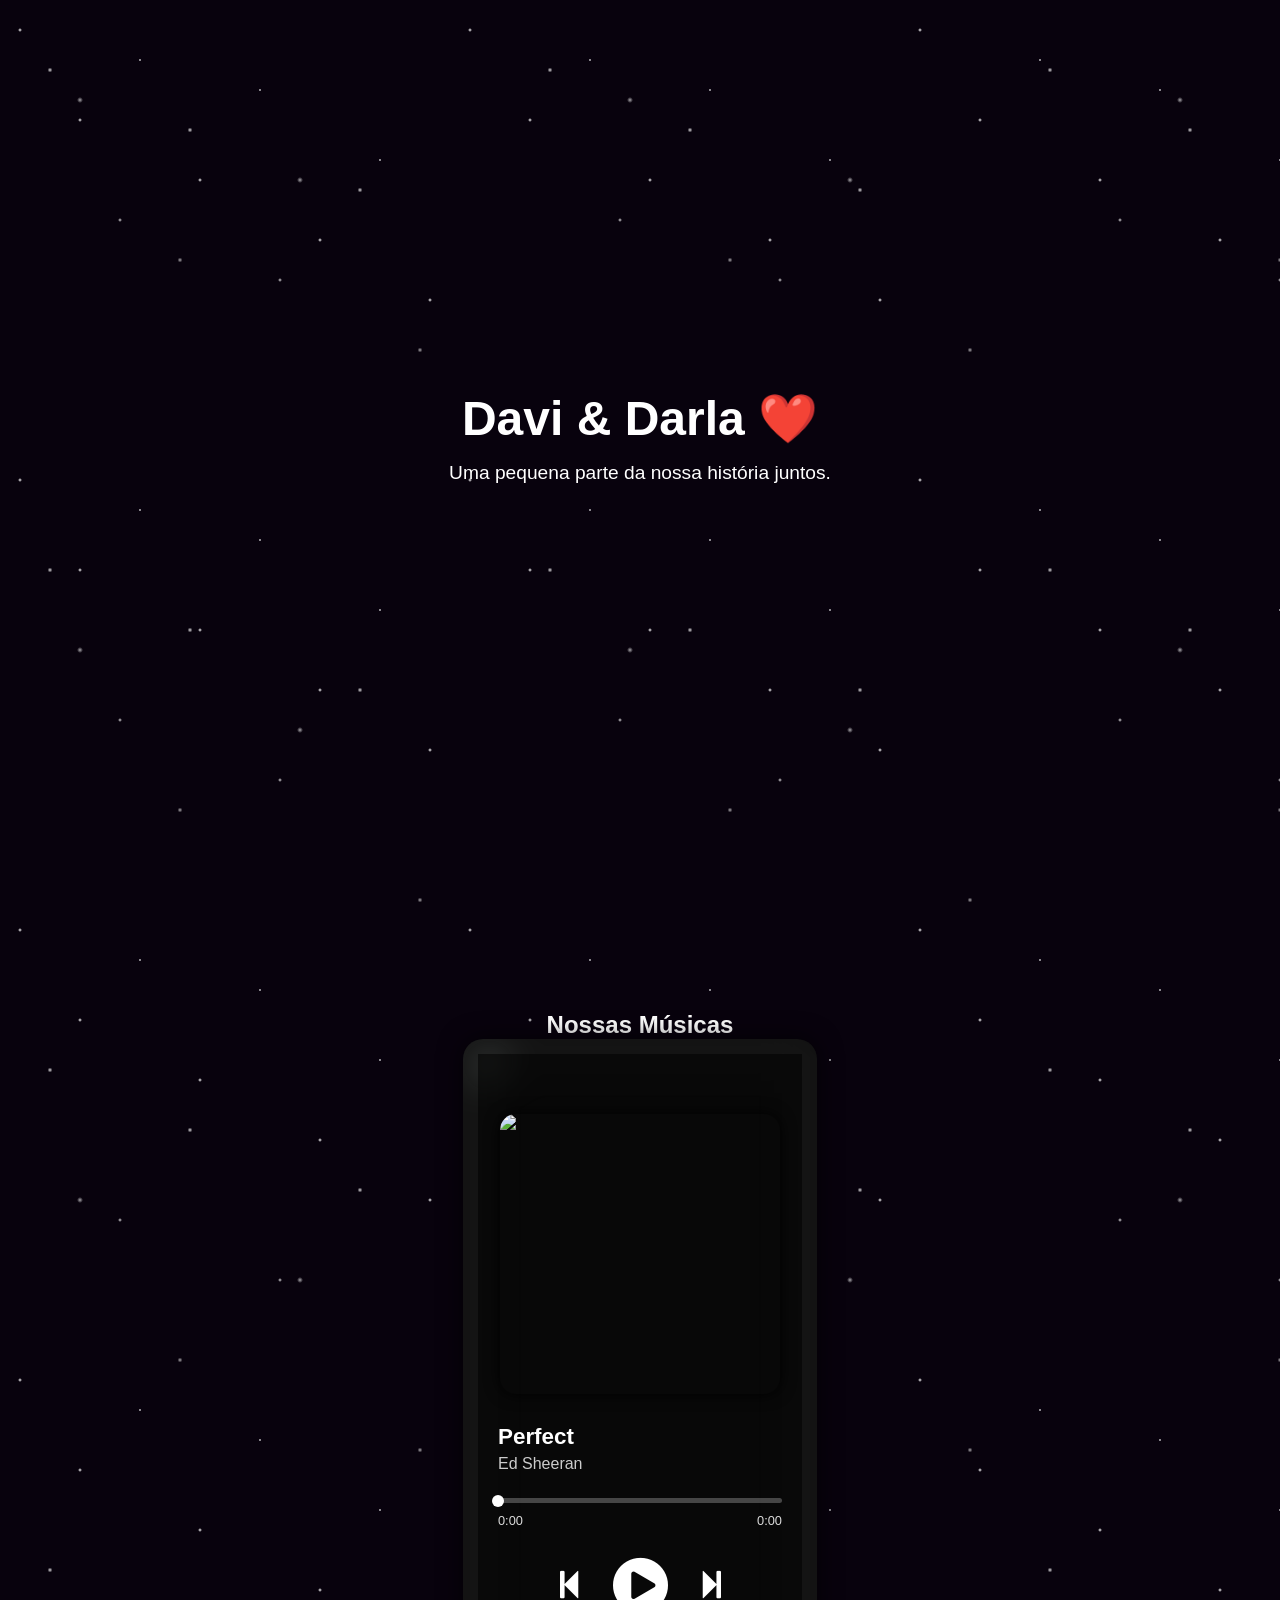
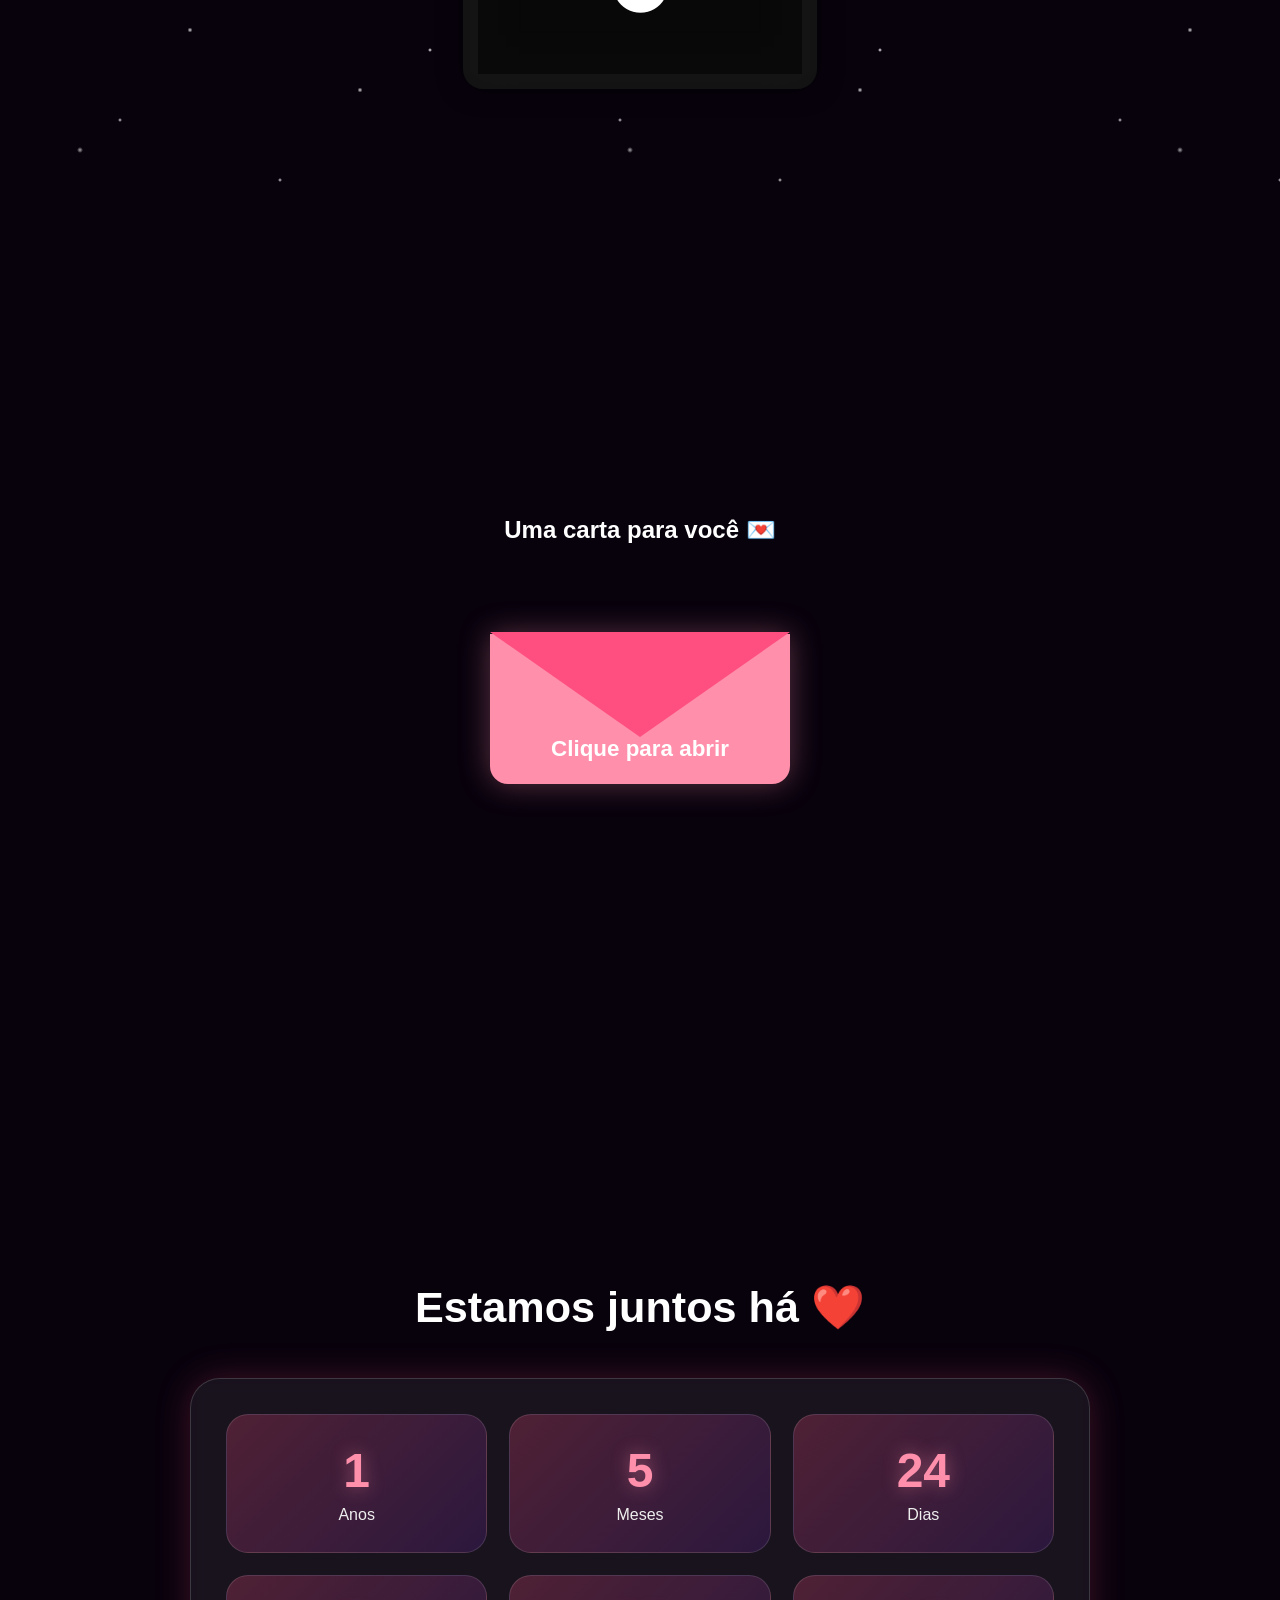
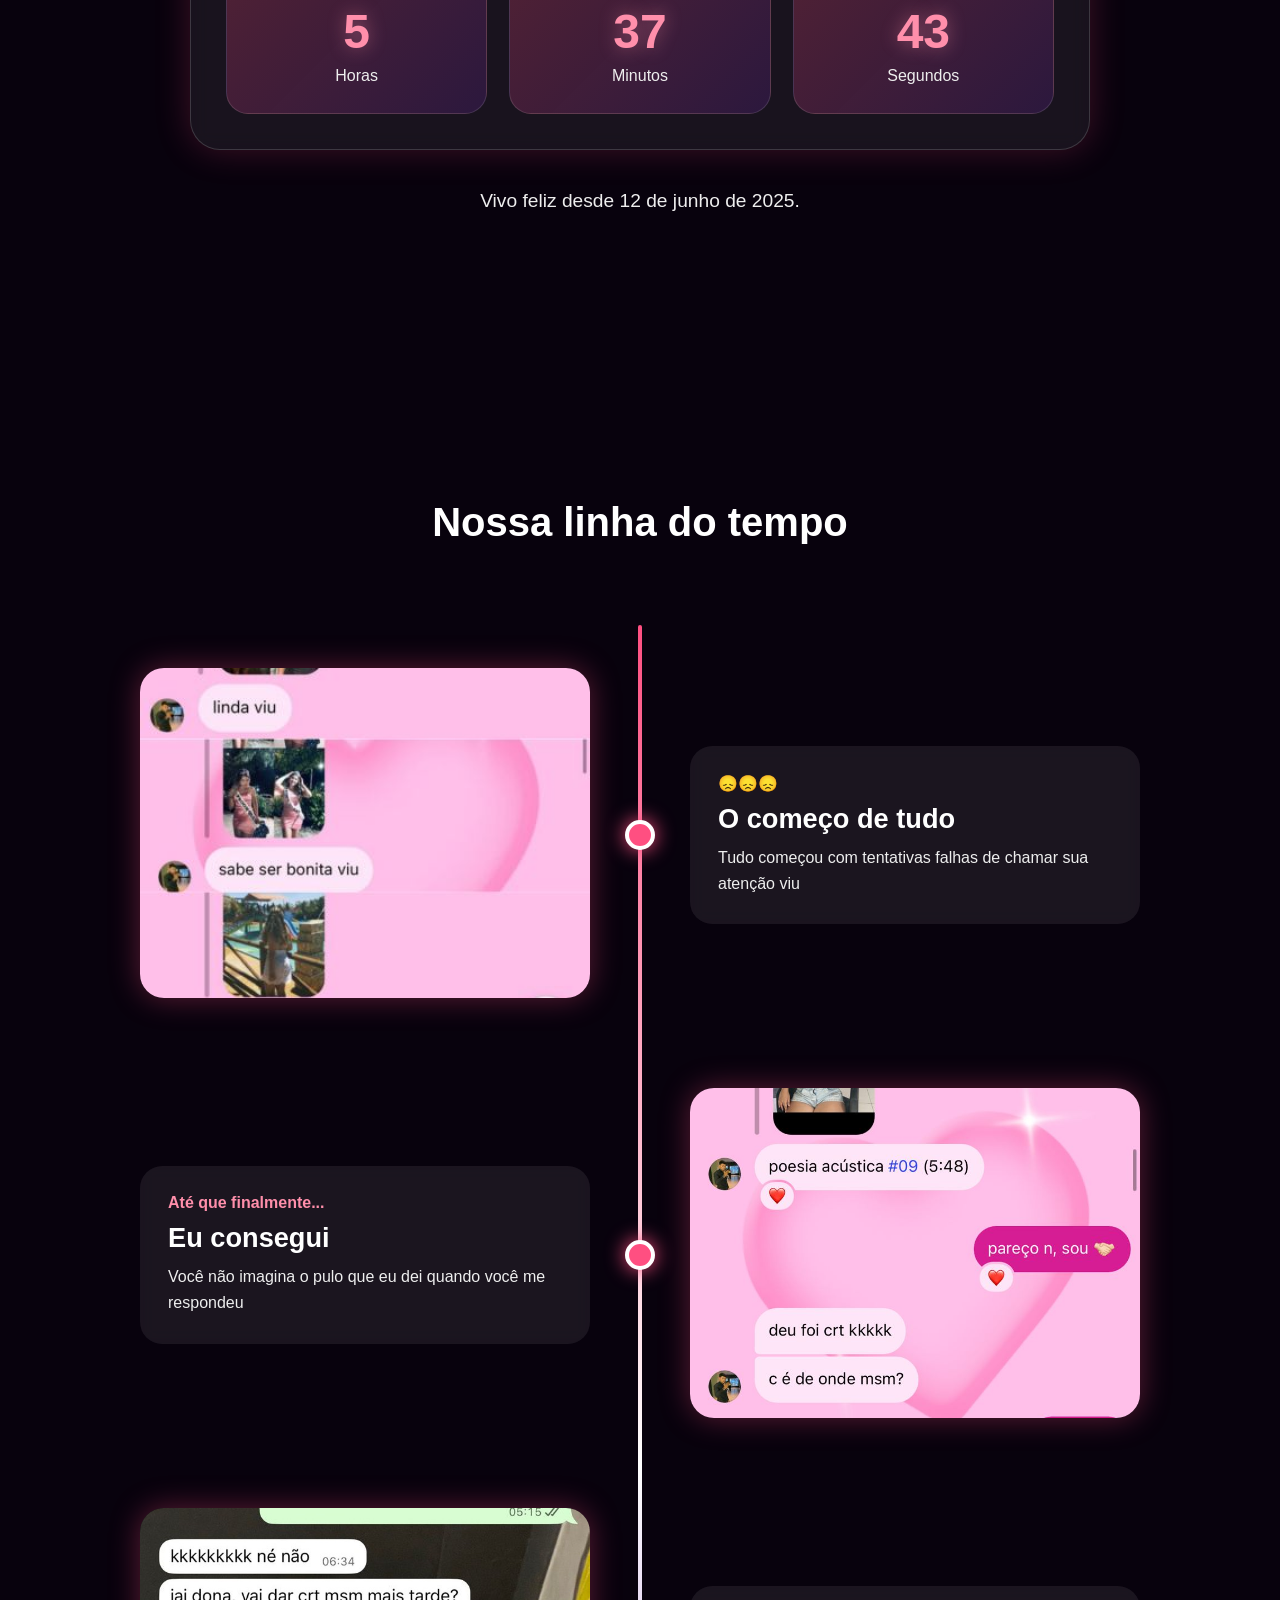
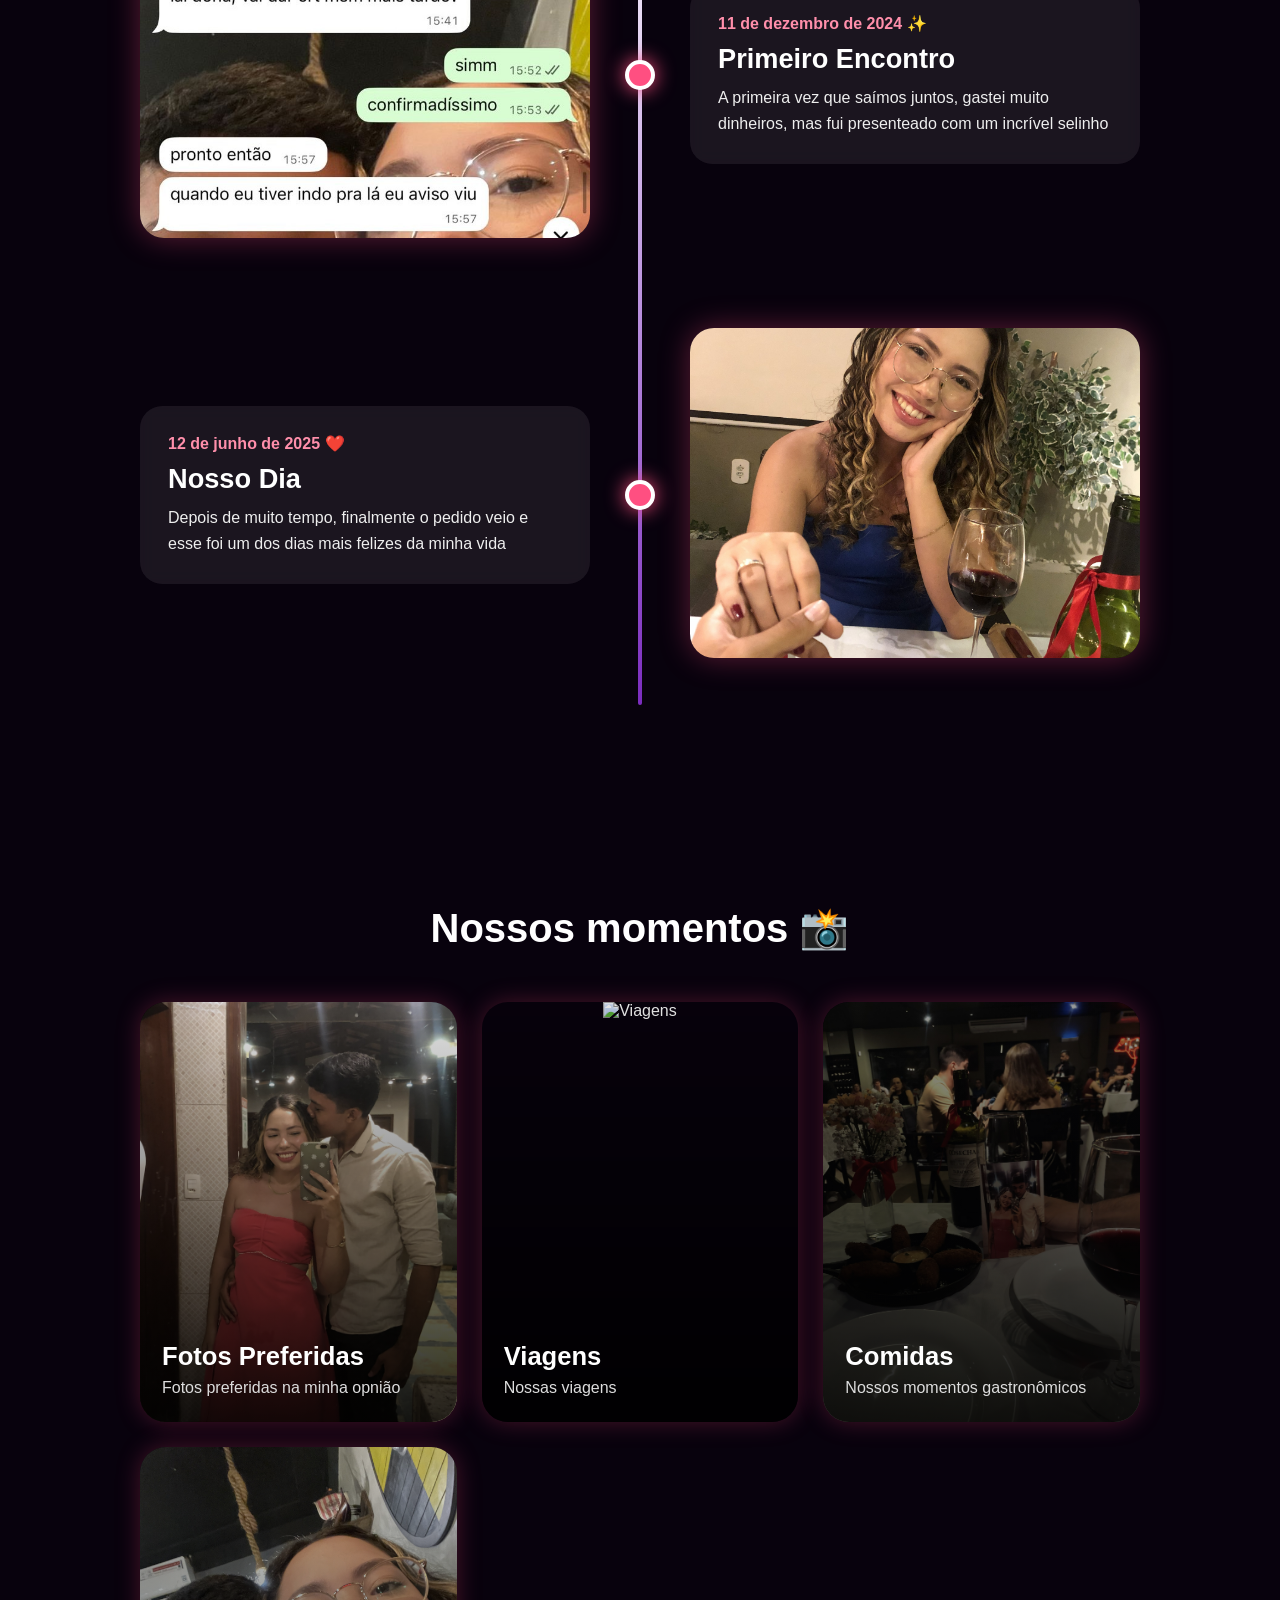
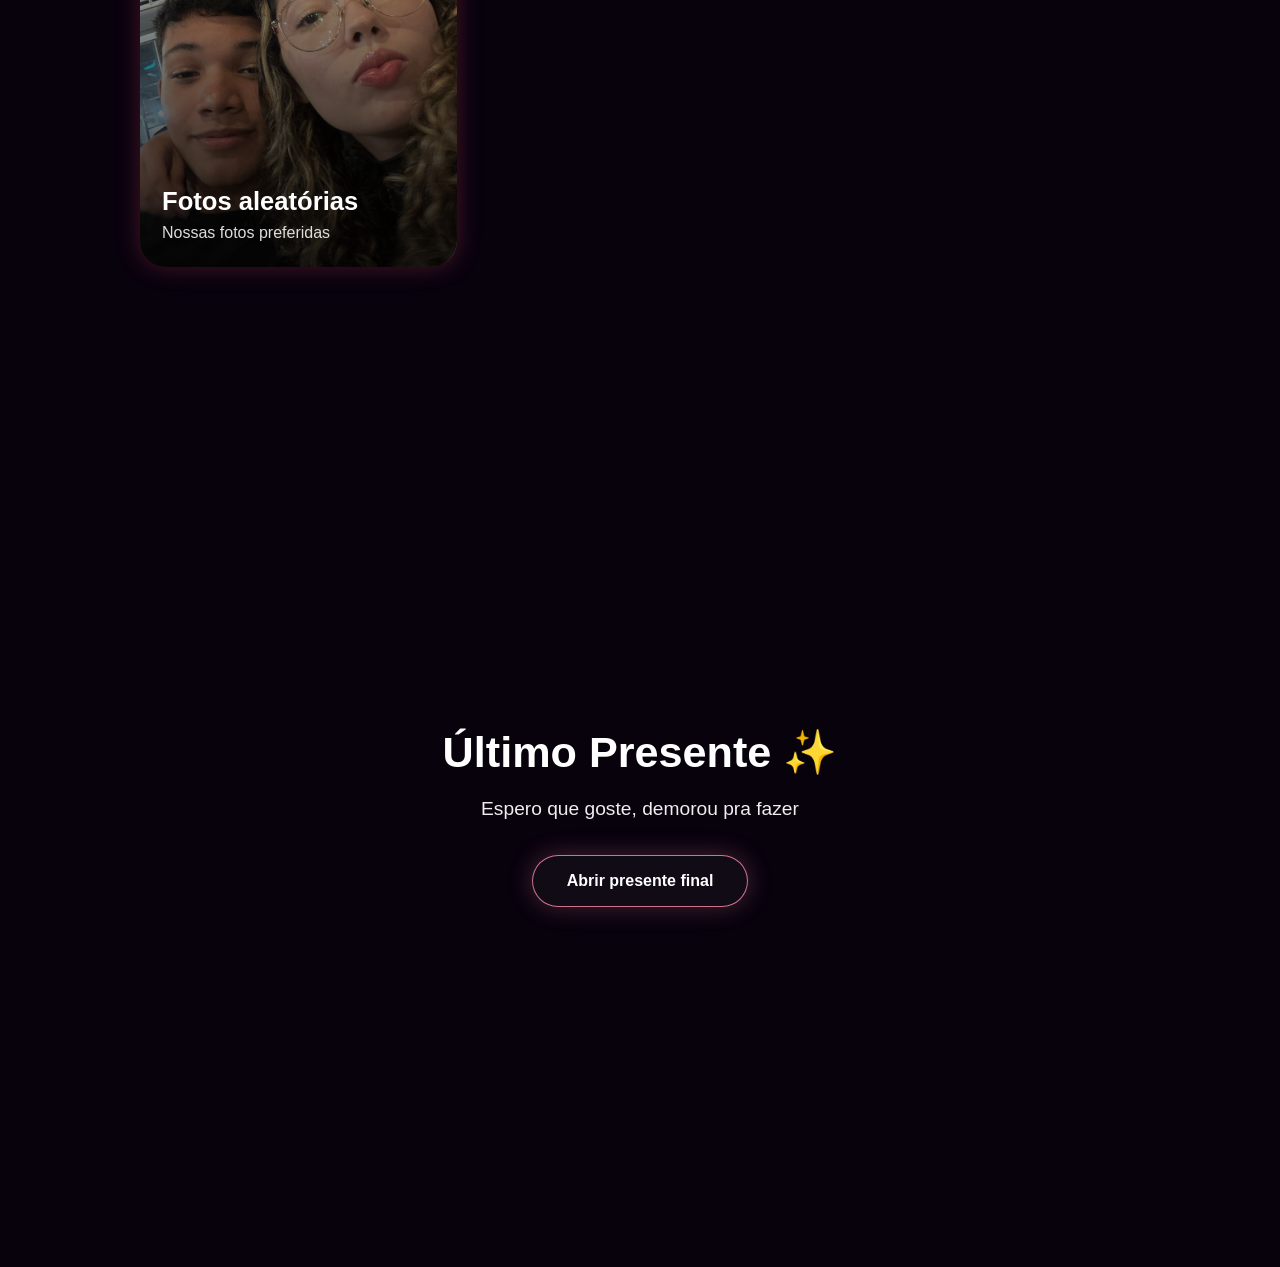
==== index.html @ cce6b717 "Adicionada midia stories" ====
<!DOCTYPE html>
<html lang="pt-BR">
<head>
  <link rel="stylesheet"
  href="https://cdnjs.cloudflare.com/ajax/libs/font-awesome/4.7.0/css/font-awesome.min.css">
  <meta charset="UTF-8">
  <meta name="viewport" content="width=device-width, initial-scale=1.0">
  <title>Nosso Amor ❤️</title>

  <link rel="stylesheet" href="style.css">
</head>
<body>
  <!--Fundo Estrelado-->
  <div class="stars"></div>
  <div class="stars2"></div>
  <div class="stars3"></div>

  <!-- HERO -->

  <section class="hero">

    <h1>Davi & Darla ❤️</h1>

    <p>
      Uma pequena parte da nossa história juntos.
    </p>

    
  </section>

  <!--Nossa música-->
  <section class="musica">
  <h1>Nossas Músicas</h1>
  <div class="spotify-player">

    <div class="music-player">

      <img class="bg" />

      <div class="player-center">
        <div class="poster-container"></div>
      </div>

      <div class="player-footer">

        <div class="music-info">

          <div class="names">
            <p class="music-name"></p>
            <p class="artist-name"></p>
          </div>

        </div>

        <div class="music-timebar">

          <div class="timebar">
            <div class="music-current-length"></div>
            <div class="music-current-length-circle"></div>
          </div>

          <div class="music-time">
            <div class="music-current-time">0:00</div>
            <div class="music-duration-time">0:00</div>
          </div>

        </div>

        <div class="music-controls">

          <audio class="audio"></audio>

          <div class="main-control">

            <i class="fa fa-step-backward back-btn"></i>

            <i class="fa fa-play-circle play-btn"></i>

            <i class="fa fa-step-forward forward-btn"></i>

          </div>

        </div>

      </div>

    </div>

  </div>
</section>

  <!-- MENSAGEM -->

  <section class="mensagem">

  <h2>Uma carta para você 💌</h2>

  <div class="envelope" onclick="abrirCarta()">
    <div class="aba"></div>
    <div class="corpo-envelope">
      <span>Clique para abrir</span>
    </div>
  </div>

  <div class="carta-aberta" id="cartaAberta">
    <button class="fechar-carta" onclick="fecharCarta()">&times;</button>

    <div class="papel-carta">
      <h3>Para o amor da minha vida</h3>

      <p>
        Desde que você apareceu na minha vida,
        tudo ficou mais leve, mais bonito e mais feliz.
        Cada momento ao seu lado virou uma memória especial.
      </p>
    </div>
  </div>

</section>

<!--CONTADOR DE TEMPO NAMORANDO-->
<section class="contador-amor">

  <h2>Estamos juntos há ❤️</h2>

  <div class="contador-card">

    <div class="tempo-box">
      <span id="anos">0</span>
      <p>Anos</p>
    </div>

    <div class="tempo-box">
      <span id="meses">0</span>
      <p>Meses</p>
    </div>

    <div class="tempo-box">
      <span id="dias">0</span>
      <p>Dias</p>
    </div>

    <div class="tempo-box">
      <span id="horas">0</span>
      <p>Horas</p>
    </div>

    <div class="tempo-box">
      <span id="minutos">0</span>
      <p>Minutos</p>
    </div>

    <div class="tempo-box">
      <span id="segundos">0</span>
      <p>Segundos</p>
    </div>

  </div>

  <p class="contador-frase">
    Vivo feliz desde 12 de junho de 2025.
  </p>

</section>

  <!-- LINHA DO TEMPO -->

  <section class="timeline">

  <h2>Nossa linha do tempo</h2>

  <div class="timeline-container">

    <div class="timeline-item">
      <div class="timeline-img">
        <img src="imagens/foto1.jpg" alt="Nossa foto">
      </div>

      <div class="timeline-text">
        <span>😞😞😞</span>
        <h3>O começo de tudo</h3>
        <p>Tudo começou com tentativas falhas de chamar sua atenção viu</p>
      </div>
    </div>

    <div class="timeline-item">
      <div class="timeline-img">
        <img src="imagens/foto2.jpg" alt="Nossa foto">
      </div>

      <div class="timeline-text">
        <span>Até que finalmente...</span>
        <h3>Eu consegui</h3>
        <p>Você não imagina o pulo que eu dei quando você me respondeu</p>
      </div>
    </div>

    <div class="timeline-item">
      <div class="timeline-img">
        <img src="imagens/foto3.jpg" alt="Nossa foto">
      </div>

      <div class="timeline-text">
        <span>11 de dezembro de 2024 ✨</span>
        <h3>Primeiro Encontro</h3>
        <p>A primeira vez que saímos juntos, gastei muito dinheiros, mas fui presenteado com um incrível selinho</p>
      </div>
    </div>

    <div class="timeline-item">
      <div class="timeline-img">
        <img src="imagens/foto4.jpg" alt="Nossa foto">
      </div>

      <div class="timeline-text">
        <span>12 de junho de 2025 ❤️</span>
        <h3>Nosso Dia</h3>
        <p>Depois de muito tempo, finalmente o pedido veio e esse foi um dos dias mais felizes da minha vida</p>
      </div>
    </div>

  </div>

</section>

<!--GALERIA DE FOTOS POR MOMENTOS-->

 <section class="galeria">

  <h2>Nossos momentos 📸</h2>

  <div class="momentos-grid">

    <div class="momento-card" onclick="abrirMomento('romanticas')">
    <img src="imagens/nossas/foto1.jpg" alt="Fotos românticas">
    <div>
      <h3>Fotos Preferidas</h3>
      <p>Fotos preferidas na minha opnião</p>
    </div>
   </div>

    <div class="momento-card" onclick="abrirMomento('viagens')">
      <img src="imagens/Viagens/foto2.jpg" alt="Viagens">
      <div>
        <h3>Viagens</h3>
        <p>Nossas viagens</p>
      </div>
    </div>

    <div class="momento-card" onclick="abrirMomento('comidas')">
      <img src="imagens/Comidas/foto7.jpg" alt="Comidas">
      <div>
        <h3>Comidas</h3>
        <p>Nossos momentos gastronômicos</p>
      </div>
    </div>

    <div class="momento-card" onclick="abrirMomento('aleatorias')">
      <img src="imagens/FotosAleatorias/foto1.jpg" alt="Fotos aleatórias">
      <div>
        <h3>Fotos aleatórias</h3>
        <p>Nossas fotos preferidas</p>
      </div>
    </div>

  </div>

</section>

<div class="stories-modal" id="storiesModal">
  <button class="fechar-stories" onclick="fecharMomento()">&times;</button>

  <div class="story-progress" id="storyProgress"></div>

  <img id="storyFoto" src="" alt="Foto do momento">

  <video
    id="storyVideo"
    playsinline
    preload="metadata">
  </video>

  <div class="story-click-left"></div> <!--Zonas Invisíveis dos stories-->
  <div class="story-click-right"></div>

  <div class="story-info">
    <h3 id="storyTitulo"></h3>
    <p id="storyLegenda"></p>
  </div>
</div>

  <!-- PRESENTE FINAL -->

  <section class="ultimo-presente">
  <h2>Último Presente ✨</h2>

  <p>Espero que goste, demorou pra fazer</p>

  <button class="abrir-presente" onclick="abrirCeuEspecial()">
    Abrir presente final
  </button>
</section>

<div class="ceu-modal" id="ceuModal">
  <button class="fechar-ceu" onclick="fecharCeuEspecial()">&times;</button>

  <div class="ceu-conteudo">

    <div class="ceu-lado">
      <h3>O céu no dia em que nossos mundos se colidiram</h3>
      <span>11 de dezembro de 2024</span>

      <div class="mapa-orion">
        <img src="imagens/orion-ceu-site.png" alt="Céu com Órion">

<svg class="orion-linhas" viewBox="0 0 900 900">
  <line x1="300" y1="300" x2="535" y2="350" />
  <line x1="535" y1="350" x2="705" y2="170" />
  <line x1="590" y1="435" x2="770" y2="520" />
  <line x1="340" y1="630" x2="590" y2="435" />
  <line x1="300" y1="300" x2="340" y2="630" />

  <line x1="535" y1="350" x2="560" y2="390" />
  <line x1="560" y1="390" x2="590" y2="435" />

  <line x1="560" y1="390" x2="575" y2="500" />
  <line x1="575" y1="500" x2="555" y2="555" />

  <circle cx="300" cy="300" r="7" />
  <circle cx="705" cy="170" r="8" />
  <circle cx="770" cy="520" r="7" />
  <circle cx="340" cy="630" r="8" />

  <circle cx="535" cy="350" r="6" />
  <circle cx="560" cy="390" r="6" />
  <circle cx="590" cy="435" r="6" />

  <circle cx="575" cy="500" r="4" />
  <circle cx="555" cy="555" r="4" />
</svg>

        <p class="texto-orion">Órion iluminava o céu naquela <br>noite...</p>
      </div>
    </div>

    <div class="lua-lado">
      <img class="lua-realista" src="imagens/lua.png" alt="Lua daquele dia">

      <h3>Lua Gibosa Crescente</h3>
      <span>85% iluminada</span>

      <p>
        Naquela noite, a lua ainda estava crescendo. E talvez esse tenha sido
        o sinal mais bonito: assim como ela, nossa história também estava apenas
        começando a ganhar luz, forma e intensidade.
      </p>
    </div>

  </div>
</div>

  <script src="script.js"></script>

</body>
</html>
---- style.css ----
* {
  margin: 0;
  padding: 0;
  box-sizing: border-box;
}

html {
  scroll-behavior: smooth;
}

body {
  font-family: Arial, sans-serif;
  background: #08020d;
  color: white;
  position: relative;
  overflow-x: hidden;
}

section {
  min-height: 100vh;
  padding: 60px 25px;
  display: flex;
  flex-direction: column;
  justify-content: center;
  align-items: center;
  text-align: center;

  position: relative;
  z-index: 2;
  background: transparent !important;
}

/* Fundo Estrelado */

.stars,
.stars2,
.stars3 {
  position: fixed;
  top: 0;
  left: 0;
  width: 100%;
  height: 200%;
  pointer-events: none;
  z-index: 1;
  background-repeat: repeat;
  animation: subirEstrelas 80s linear infinite;
}

.stars {
  background-image:
    radial-gradient(2px 2px at 20px 30px, #fff, transparent),
    radial-gradient(2px 2px at 80px 120px, #fff, transparent),
    radial-gradient(1.5px 1.5px at 140px 60px, #fff, transparent),
    radial-gradient(2px 2px at 200px 180px, #fff, transparent),
    radial-gradient(1.5px 1.5px at 260px 90px, #fff, transparent),
    radial-gradient(2px 2px at 320px 240px, #fff, transparent),
    radial-gradient(1.5px 1.5px at 380px 160px, #fff, transparent),
    radial-gradient(2px 2px at 430px 300px, #fff, transparent);
  background-size: 450px 450px;
  opacity: 1;
}

.stars2 {
  background-image:
    radial-gradient(2.5px 2.5px at 50px 70px, #fff, transparent),
    radial-gradient(2px 2px at 120px 220px, #fff, transparent),
    radial-gradient(2.5px 2.5px at 190px 130px, #fff, transparent),
    radial-gradient(2px 2px at 280px 280px, #fff, transparent),
    radial-gradient(2.5px 2.5px at 360px 190px, #fff, transparent);
  background-size: 500px 500px;
  opacity: 0.85;
  animation-duration: 110s;
}

.stars3 {
  background-image:
    radial-gradient(3px 3px at 80px 100px, #fff, transparent),
    radial-gradient(2.5px 2.5px at 180px 260px, #fff, transparent),
    radial-gradient(3px 3px at 300px 180px, #fff, transparent),
    radial-gradient(2.5px 2.5px at 420px 350px, #fff, transparent);
  background-size: 550px 550px;
  opacity: 0.65;
  animation-duration: 150s;
}

@keyframes subirEstrelas {
  from {
    transform: translateY(0);
  }

  to {
    transform: translateY(-50%);
  }
}


.hero,
.mensagem,
.timeline,
.galeria,
.carta,
.musica {
  background: transparent !important;
}
.hero {
  background: linear-gradient(135deg, #ff4f81, #7b2cbf);
}

.hero h1 {
  font-size: 3rem;
  margin-bottom: 15px;
}

.hero p {
  font-size: 1.2rem;
  margin-bottom: 25px;
}

button {
  padding: 14px 28px;
  border: none;
  border-radius: 30px;
  background: white;
  color: #ff4f81;
  font-weight: bold;
  cursor: pointer;
}

.mensagem {
  background: #1c0b24;
}

.mensagem p,
.carta p {
  max-width: 700px;
  line-height: 1.7;
  font-size: 1.2rem;
}

.timeline {
  background: #120716;
}

.evento {
  max-width: 600px;
  margin: 20px 0;
  padding: 20px;
  border-left: 4px solid #ff4f81;
  background: rgba(255, 255, 255, 0.08);
  border-radius: 12px;
  text-align: left;
}

.evento span {
  color: #ff8fab;
  font-weight: bold;
}

.galeria {
  background: #1c0b24;
}

.fotos {
  display: grid;
  grid-template-columns: repeat(auto-fit, minmax(160px, 1fr));
  gap: 15px;
  width: 100%;
  max-width: 800px;
  margin-top: 25px;
}

.fotos img {
  width: 100%;
  height: 220px;
  object-fit: cover;
  border-radius: 18px;
}

.carta {
  background: linear-gradient(135deg, #7b2cbf, #ff4f81);
}

/* SEÇÃO DA MÚSICA */

.musica {
  background: #18091f;
  min-height: 100vh;
  padding: 60px 25px;
  display: flex;
  justify-content: center;
  align-items: center;
}

/* PLAYER */

.spotify-player {
  position: relative;
  width: 354px;
  height: 650px;
  padding: 15px;
  border-radius: 20px;
  background: #111;
  box-shadow: 0 0 25px rgba(0, 0, 0, 0.7);
  color: white;
  overflow: hidden;
}

.music-player {
  position: relative;
  width: 100%;
  height: 100%;
  padding: 20px;
}

.music-player::before {
  content: "";
  position: absolute;
  inset: 0;
  background: rgba(0, 0, 0, 0.55);
  z-index: 1;
}

.bg {
  position: absolute;
  inset: 0;
  width: 100%;
  height: 100%;
  object-fit: cover;
  filter: blur(20px);
  z-index: 0;
}

.player-center {
  position: relative;
  z-index: 2;
  width: 280px;
  height: 280px;
  margin: 40px auto 30px;
  overflow: hidden;
  border-radius: 16px;
  box-shadow: 0 0 15px #000;
}

.poster-container {
  display: flex;
  height: 100%;
  width: 100%;
  transition: all 0.3s ease;
}

.poster {
  min-width: 100%;
  height: 100%;
  object-fit: cover;
}

.player-footer {
  position: relative;
  z-index: 2;
}

.music-info {
  margin-bottom: 25px;
}

.music-name {
  font-size: 1.4rem;
  font-weight: bold;
  text-align: left;
}

.artist-name {
  font-size: 1rem;
  color: #ccc;
  text-align: left;
  margin-top: 5px;
}

.music-timebar {
  width: 100%;
  margin-bottom: 25px;
}

.timebar {
  position: relative;
  width: 100%;
  height: 5px;
  background: rgba(255, 255, 255, 0.25);
  border-radius: 20px;
  cursor: pointer;
}

.music-current-length {
  width: 0%;
  height: 100%;
  background: white;
  border-radius: 20px;
}

.music-current-length-circle {
  position: absolute;
  top: 50%;
  left: 0%;
  width: 12px;
  height: 12px;
  background: white;
  border-radius: 50%;
  transform: translate(-50%, -50%);
}

.music-time {
  display: flex;
  justify-content: space-between;
  margin-top: 10px;
  font-size: 0.8rem;
  color: #ddd;
}

.music-controls {
  display: flex;
  justify-content: center;
  align-items: center;
}

.main-control {
  display: flex;
  align-items: center;
  gap: 35px;
}

.main-control i {
  cursor: pointer;
  font-size: 2rem;
}

.play-btn {
  font-size: 4rem !important;
}

/* CARTA */

.envelope {
  position: relative;
  width: 300px;
  height: 200px;
  margin-top: 40px;
  cursor: pointer;
  transition: 0.3s ease;
}

.envelope:hover {
  transform: scale(1.05);
}

.corpo-envelope {
  position: absolute;
  bottom: 0;
  width: 100%;
  height: 150px;
  background: #ff8fab;
  border-radius: 0 0 18px 18px;
  box-shadow: 0 0 30px rgba(255, 143, 171, 0.35);
  display: flex;
  align-items: center;
  justify-content: center;
  color: white;
  font-weight: bold;
  
}
.corpo-envelope span {
   margin-top: 80px;
  position: relative;
  z-index: 4;
  font-size: 1.4rem;
  font-weight: bold;
}
.aba {
  position: absolute;
  top: 48px;
  width: 100%;
  height: 150px;
  background: #ff4f81;
  clip-path: polygon(0 0, 50% 70%, 100% 0);
  z-index: 2;
  
}

.carta-aberta {
  position: fixed;
  inset: 0;
  background: rgba(2, 0, 6, 0.92);
  z-index: 9999;
  display: none;
  justify-content: center;
  align-items: center;
  padding: 25px;
}

.carta-aberta.active {
  display: flex;
}

.papel-carta {
  width: min(600px, 90vw);
  min-height: 420px;
  padding: 45px 35px;
  background: #fff7e6;
  color: #3b1f1f;
  border-radius: 18px;
  box-shadow: 0 0 40px rgba(255, 255, 255, 0.25);
  font-family: Georgia, serif;
  text-align: left;
  animation: abrirPapel 0.45s ease;
}

.papel-carta h3 {
  text-align: center;
  margin-bottom: 25px;
  color: #7b2cbf;
}

.papel-carta p {
  font-size: 1.2rem;
  line-height: 1.8;
}

.fechar-carta {
  position: fixed;
  top: 20px;
  right: 25px;

  width: 52px;
  height: 52px;

  display: flex;
  justify-content: center;
  align-items: center;

  border-radius: 50%;
  border: 1px solid rgba(255,255,255,0.15);

  background: rgba(255,255,255,0.08);
  backdrop-filter: blur(10px);

  color: white;
  font-size: 1.8rem;
  font-weight: 300;
  line-height: 1;

  cursor: pointer;
  z-index: 1000;

  transition: all 0.25s ease;
}

@keyframes abrirPapel {
  from {
    transform: scale(0.8) translateY(40px);
    opacity: 0;
  }

  to {
    transform: scale(1) translateY(0);
    opacity: 1;
  }
}

/* CONTADOR DE TEMPO */

.contador-amor {
  min-height: 100vh;
  padding: 100px 25px;
}

.contador-amor h2 {
  font-size: 2.7rem;
  margin-bottom: 45px;
}

.contador-card {
  width: min(900px, 95vw);
  display: grid;
  grid-template-columns: repeat(3, 1fr);
  gap: 22px;

  padding: 35px;
  border-radius: 30px;

  background: rgba(255, 255, 255, 0.07);
  border: 1px solid rgba(255, 255, 255, 0.16);
  backdrop-filter: blur(10px);

  box-shadow: 0 0 35px rgba(255, 79, 129, 0.22);
}

.tempo-box {
  padding: 28px 18px;
  border-radius: 22px;

  background: linear-gradient(
    135deg,
    rgba(255, 79, 129, 0.24),
    rgba(123, 44, 191, 0.2)
  );

  border: 1px solid rgba(255, 255, 255, 0.12);
}

.tempo-box span {
  display: block;
  font-size: 3rem;
  font-weight: bold;
  color: #ff8fab;
  text-shadow: 0 0 18px rgba(255, 143, 171, 0.45);
}

.tempo-box p {
  margin-top: 8px;
  color: #eee;
  font-size: 1rem;
}

.contador-frase {
  margin-top: 35px;
  max-width: 650px;
  font-size: 1.2rem;
  line-height: 1.7;
  color: #eee;
}

/* CELULAR */

@media (max-width: 768px) {
  .contador-card {
    grid-template-columns: repeat(2, 1fr);
    padding: 25px;
  }

  .tempo-box span {
    font-size: 2.4rem;
  }
}

/* LINHA DO TEMPO COM FOTOS */

.timeline {
  min-height: 160vh;
  padding: 100px 25px;
}

.timeline h2 {
  font-size: 2.5rem;
  margin-bottom: 80px;
}

.timeline-container {
  position: relative;
  width: 100%;
  max-width: 1000px;
}

.timeline-container::before {
  content: "";
  position: absolute;
  top: 0;
  left: 50%;
  width: 4px;
  height: 100%;
  background: linear-gradient(to bottom, #ff4f81, #ffffff, #7b2cbf);
  transform: translateX(-50%);
  border-radius: 20px;
}

.timeline-item {
  position: relative;
  width: 100%;
  min-height: 420px;
  display: flex;
  align-items: center;
  justify-content: space-between;
  gap: 60px;

  opacity: 0;
  transform: translateY(80px);
  transition: 0.8s ease;
}

.timeline-item.show {
  opacity: 1;
  transform: translateY(0);
}

.timeline-item:nth-child(even) {
  flex-direction: row-reverse;
}

.timeline-img,
.timeline-text {
  width: 45%;
  position: relative;
  z-index: 2;
}

.timeline-img img {
  width: 100%;
  height: 330px;
  object-fit: cover;
  border-radius: 24px;
  box-shadow: 0 0 30px rgba(255, 79, 129, 0.35);
}

.timeline-text {
  background: rgba(255, 255, 255, 0.08);
  padding: 28px;
  border-radius: 22px;
  text-align: left;
  backdrop-filter: blur(8px);
}

.timeline-text span {
  color: #ff8fab;
  font-weight: bold;
}

.timeline-text h3 {
  font-size: 1.7rem;
  margin: 10px 0;
}

.timeline-text p {
  line-height: 1.6;
  color: #eee;
}

.timeline-item::before {
  content: "";
  position: absolute;
  left: 50%;
  top: 50%;
  width: 22px;
  height: 22px;
  background: #ff4f81;
  border: 4px solid white;
  border-radius: 50%;
  transform: translate(-50%, -50%);
  z-index: 3;
  box-shadow: 0 0 20px #ff4f81;
}

/* Responsivo para celular */

@media (max-width: 768px) {
  .timeline-container::before {
    left: 20px;
  }

  .timeline-item,
  .timeline-item:nth-child(even) {
    flex-direction: column;
    align-items: flex-start;
    gap: 25px;
    padding-left: 50px;
    margin-bottom: 80px;
  }

  .timeline-img,
  .timeline-text {
    width: 100%;
  }

  .timeline-item::before {
    left: 20px;
    top: 40px;
  }

  .timeline-img img {
    height: 260px;
  }
}

/* GALERIA POR MOMENTOS */

.galeria {
  min-height: 100vh;
  padding: 100px 25px;
}

.galeria h2 {
  font-size: 2.5rem;
  margin-bottom: 50px;
}

.momentos-grid {
  display: grid;
  grid-template-columns: repeat(3, 1fr);
  gap: 25px;
  width: 100%;
  max-width: 1000px;
}

.momento-card {
  position: relative;
  height: 420px;
  border-radius: 26px;
  overflow: hidden;
  cursor: pointer;
  box-shadow: 0 0 25px rgba(255, 79, 129, 0.25);
  transform: scale(1);
  transition: 0.3s ease;
}

.momento-card:hover {
  transform: scale(1.04);
}

.momento-card img {
  width: 100%;
  height: 100%;
  object-fit: cover;
}

.momento-card::before {
  content: "";
  position: absolute;
  inset: 0;
  background: linear-gradient(
    to top,
    rgba(0, 0, 0, 0.85),
    rgba(0, 0, 0, 0.1)
  );
}

.momento-card div {
  position: absolute;
  left: 22px;
  right: 22px;
  bottom: 25px;
  z-index: 2;
  text-align: left;
}

.momento-card h3 {
  font-size: 1.6rem;
  margin-bottom: 8px;
}

.momento-card p {
  color: #ddd;
}

/* MODAL STORIES */

.stories-modal {
  position: fixed;
  inset: 0;
  background: rgba(2, 0, 6, 0.96);
  z-index: 999;
  display: none;
  justify-content: center;
  align-items: center;
  padding: 25px;

  transform: scale(0.85);
  opacity: 0;
  transition: 0.25s ease;
}

.stories-modal.active {
  display: flex;
  transform: scale(1);
  opacity: 1;
}

.stories-modal img,
.stories-modal video {
  width: min(420px, 90vw);
  height: min(720px, 80vh);
  object-fit: cover;
  border-radius: 28px;
  box-shadow: 0 0 35px rgba(255, 79, 129, 0.4);
  cursor: pointer;
}

.stories-modal video {
  display: none;
}

.fechar-stories {
  position: fixed;
  top: 20px;
  right: 25px;

  width: 52px;
  height: 52px;

  display: flex;
  justify-content: center;
  align-items: center;

  border-radius: 50%;
  border: 1px solid rgba(255,255,255,0.15);

  background: rgba(255,255,255,0.08);
  backdrop-filter: blur(10px);

  color: white;
  font-size: 1.8rem;
  font-weight: 300;
  line-height: 1;

  cursor: pointer;
  z-index: 1001;

  transition: all 0.25s ease;
}

.fechar-stories:hover {
  transform: scale(1.08);
  background: rgba(255,255,255,0.15);
}

.story-info {
  position: fixed;
  bottom: 45px;
  width: min(420px, 90vw);
  text-align: left;
  padding: 20px;
  pointer-events: none;
}

.story-info h3 {
  font-size: 1.5rem;
}

.story-info p {
  color: #eee;
  margin-top: 6px;
}

.story-progress {
  position: fixed;
  top: 25px;
  width: min(420px, 90vw);
  display: flex;
  gap: 6px;
  z-index: 1000;
}

.story-progress span {
  flex: 1;
  height: 4px;
  background: rgba(255, 255, 255, 0.35);
  border-radius: 20px;
  overflow: hidden;
}

.story-progress span::before {
  content: "";
  display: block;
  height: 100%;
  width: 0%;
  background: white;
}

.story-progress span.active::before {
  animation: preencherStory 4s linear forwards;
}

.story-progress span.done::before {
  width: 100%;
}

@keyframes preencherStory {
  from {
    width: 0%;
  }

  to {
    width: 100%;
  }
}

.story-click-left,
.story-click-right {
  position: fixed;
  top: 0;
  height: 100%;
  width: 50%;
  z-index: 998;
}

.story-click-left {
  left: 0;
}

.story-click-right {
  right: 0;
}
#storyFoto,
#storyVideo {
  touch-action: none;
  user-select: none;
}
/* CELULAR */

@media (max-width: 768px) {
  .momentos-grid {
    grid-template-columns: 1fr;
  }

  .momento-card {
    height: 360px;
  }
}

.stories-modal.pausado .story-progress span.active::before {
  animation-play-state: paused;
}

/* ÚLTIMO PRESENTE */

.ultimo-presente {
  min-height: 100vh;
  padding: 100px 25px;
}

.ultimo-presente h2 {
  font-size: 2.7rem;
  margin-bottom: 20px;
}

.ultimo-presente p {
  font-size: 1.2rem;
  margin-bottom: 35px;
  color: #eee;
}

.abrir-presente {
  padding: 16px 34px;
  border-radius: 40px;
  border: 1px solid rgba(255, 143, 171, 0.8);
  background: rgba(255, 255, 255, 0.04);
  color: white;
  font-size: 1rem;
  cursor: pointer;
  box-shadow: 0 0 25px rgba(255, 143, 171, 0.25);
  animation: pulsarPresente 2.8s ease-in-out infinite;
}

@keyframes pulsarPresente {
  0%, 100% {
    transform: scale(1);
    box-shadow: 0 0 25px rgba(255, 143, 171, 0.25);
  }

  50% {
    transform: scale(1.035);
    box-shadow: 0 0 38px rgba(255, 143, 171, 0.45);
  }
}

/* MODAL */

.ceu-modal {
  position: fixed;
  inset: 0;
  z-index: 9999;
  background: rgba(2, 0, 6, 0.96);
  display: none;
  justify-content: center;
  align-items: center;
  padding: 25px;
  opacity: 0;
  transition: opacity 0.45s ease;
}

.ceu-modal.active {
  display: flex;
  opacity: 1;
}

.fechar-ceu {
  position: fixed;
  top: 20px;
  right: 25px;

  width: 52px;
  height: 52px;

  display: flex;
  justify-content: center;
  align-items: center;

  border-radius: 50%;
  border: 1px solid rgba(255,255,255,0.15);

  background: rgba(255,255,255,0.08);
  backdrop-filter: blur(10px);

  color: white;
  font-size: 1.8rem;
  font-weight: 300;
  line-height: 1;

  cursor: pointer;
  z-index: 10000;

  transition: all 0.25s ease;
}

.fechar-ceu:hover {
  transform: scale(1.08);
  background: rgba(255,255,255,0.15);
}

.ceu-conteudo {
  width: min(1100px, 95vw);
  min-height: 650px;
  display: grid;
  grid-template-columns: 1.2fr 0.8fr;
  gap: 35px;
  padding: 35px;
  border-radius: 32px;
  background: rgba(255, 255, 255, 0.06);
  border: 1px solid rgba(255, 255, 255, 0.16);
  backdrop-filter: blur(10px);
  box-shadow: 0 0 45px rgba(255, 143, 171, 0.18);
  transform: scale(0.94);
  transition: transform 0.45s ease;
}

.ceu-modal.active .ceu-conteudo {
  transform: scale(1);
}

.ceu-lado,
.lua-lado {
  display: flex;
  flex-direction: column;
  align-items: center;
  text-align: center;
}

.ceu-lado h3,
.lua-lado h3 {
  font-size: 1.7rem;
  color: #ffb3c6;
  margin-bottom: 8px;
}

.ceu-lado span,
.lua-lado span {
  color: #ddd;
  letter-spacing: 1px;
  margin-bottom: 25px;
}

/* MAPA DE ÓRION */

.mapa-orion {
  position: relative;
  width: min(520px, 88vw);
  aspect-ratio: 1 / 1;
  border-radius: 50%;
  overflow: hidden;
  margin: 30px auto;
  border: 1px solid rgba(255, 255, 255, 0.22);
  box-shadow:
    0 0 40px rgba(255, 255, 255, 0.12),
    0 0 60px rgba(255, 143, 171, 0.18);
  animation: respirarCeu 6s ease-in-out infinite;
}

@keyframes respirarCeu {
  0%, 100% {
    transform: scale(1);
  }

  50% {
    transform: scale(1.015);
  }
}

.mapa-orion img {
  width: 100%;
  height: 100%;
  object-fit: cover;
}

.orion-linhas {
  position: absolute;
  inset: 0;
  width: 100%;
  height: 100%;
}

.orion-linhas line {
  stroke: rgba(247, 247, 247, 0.902);
  stroke-width: 2;
  stroke-linecap: round;
  /*filter: drop-shadow(0 0 6px rgba(255, 180, 210, 0.9));*/

  stroke-dasharray: 1000;
  stroke-dashoffset: 1000;
}

.orion-linhas circle {
  fill: white;
  opacity: 0;
  filter: drop-shadow(0 0 8px white);
  transform-origin: center;
  transform-box: fill-box;
}

.ceu-modal.active .orion-linhas line {
  animation: desenharOrion 8s ease forwards;
}

.ceu-modal.active .orion-linhas line:nth-of-type(1) { animation-delay: 0.4s; }
.ceu-modal.active .orion-linhas line:nth-of-type(2) { animation-delay: 1s; }
.ceu-modal.active .orion-linhas line:nth-of-type(3) { animation-delay: 1.6s; }
.ceu-modal.active .orion-linhas line:nth-of-type(4) { animation-delay: 1s; }
.ceu-modal.active .orion-linhas line:nth-of-type(5) { animation-delay: 0.4s; }
.ceu-modal.active .orion-linhas line:nth-of-type(6) { animation-delay: 1.6s; }
.ceu-modal.active .orion-linhas line:nth-of-type(7) { animation-delay: 2.2s; }
.ceu-modal.active .orion-linhas line:nth-of-type(8) { animation-delay: 2.2s; }
.ceu-modal.active .orion-linhas line:nth-of-type(9) { animation-delay: 2.7s; }

.ceu-modal.active .orion-linhas circle {
  animation: acenderEstrela 1.2s ease forwards;
}

.ceu-modal.active .orion-linhas circle:nth-of-type(1) { animation-delay: 0.2s; }
.ceu-modal.active .orion-linhas circle:nth-of-type(2) { animation-delay: 0.45s; }
.ceu-modal.active .orion-linhas circle:nth-of-type(3) { animation-delay: 0.7s; }
.ceu-modal.active .orion-linhas circle:nth-of-type(4) { animation-delay: 0.95s; }
.ceu-modal.active .orion-linhas circle:nth-of-type(5) { animation-delay: 1.2s; }
.ceu-modal.active .orion-linhas circle:nth-of-type(6) { animation-delay: 1.45s; }
.ceu-modal.active .orion-linhas circle:nth-of-type(7) { animation-delay: 1.7s; }
.ceu-modal.active .orion-linhas circle:nth-of-type(8) { animation-delay: 1.95s; }
.ceu-modal.active .orion-linhas circle:nth-of-type(9) { animation-delay: 2.2s; }
.ceu-modal.active .orion-linhas circle:nth-of-type(10) { animation-delay: 2.45s; }

.texto-orion {
  position: absolute;
  bottom: 35px;
  left: 25px;
  right: 25px;
  text-align: center;
  opacity: 0;
  font-size: 1rem;
  color: white;
  text-shadow: 0 0 10px black;
}

.ceu-modal.active .texto-orion {
  animation: surgirTextoOrion 1.3s ease forwards;
  animation-delay: 4s;
}

@keyframes desenharOrion {
  from {
    stroke-dashoffset: 1000;
  }

  to {
    stroke-dashoffset: 0;
  }
}

@keyframes acenderEstrela {
  0% {
    opacity: 0;
    transform: scale(0.4);
  }

  50% {
    opacity: 0.7;
    transform: scale(1.25);
  }

  100% {
    opacity: 1;
    transform: scale(1);
  }
}

@keyframes surgirTextoOrion {
  to {
    opacity: 1;
    transform: translateY(-20px);
  }
}

/* LUA */

.lua-realista {
  width: 230px;
  height: 230px;
  object-fit: cover;
  border-radius: 50%;
  margin: 45px 0 30px;
  box-shadow:
    0 0 35px rgba(255, 255, 255, 0.45),
    0 0 90px rgba(255, 255, 255, 0.18);
}

.lua-lado p {
  max-width: 420px;
  line-height: 1.7;
  color: #eee;
  font-size: 1.05rem;
}

/* CELULAR */

@media (max-width: 768px) {
  .ceu-modal {
    overflow-y: auto;
    align-items: flex-start;
  }

  .ceu-conteudo {
    grid-template-columns: 1fr;
    padding: 28px 20px;
    margin-top: 70px;
  }

  .lua-realista {
    width: 180px;
    height: 180px;
  }
}
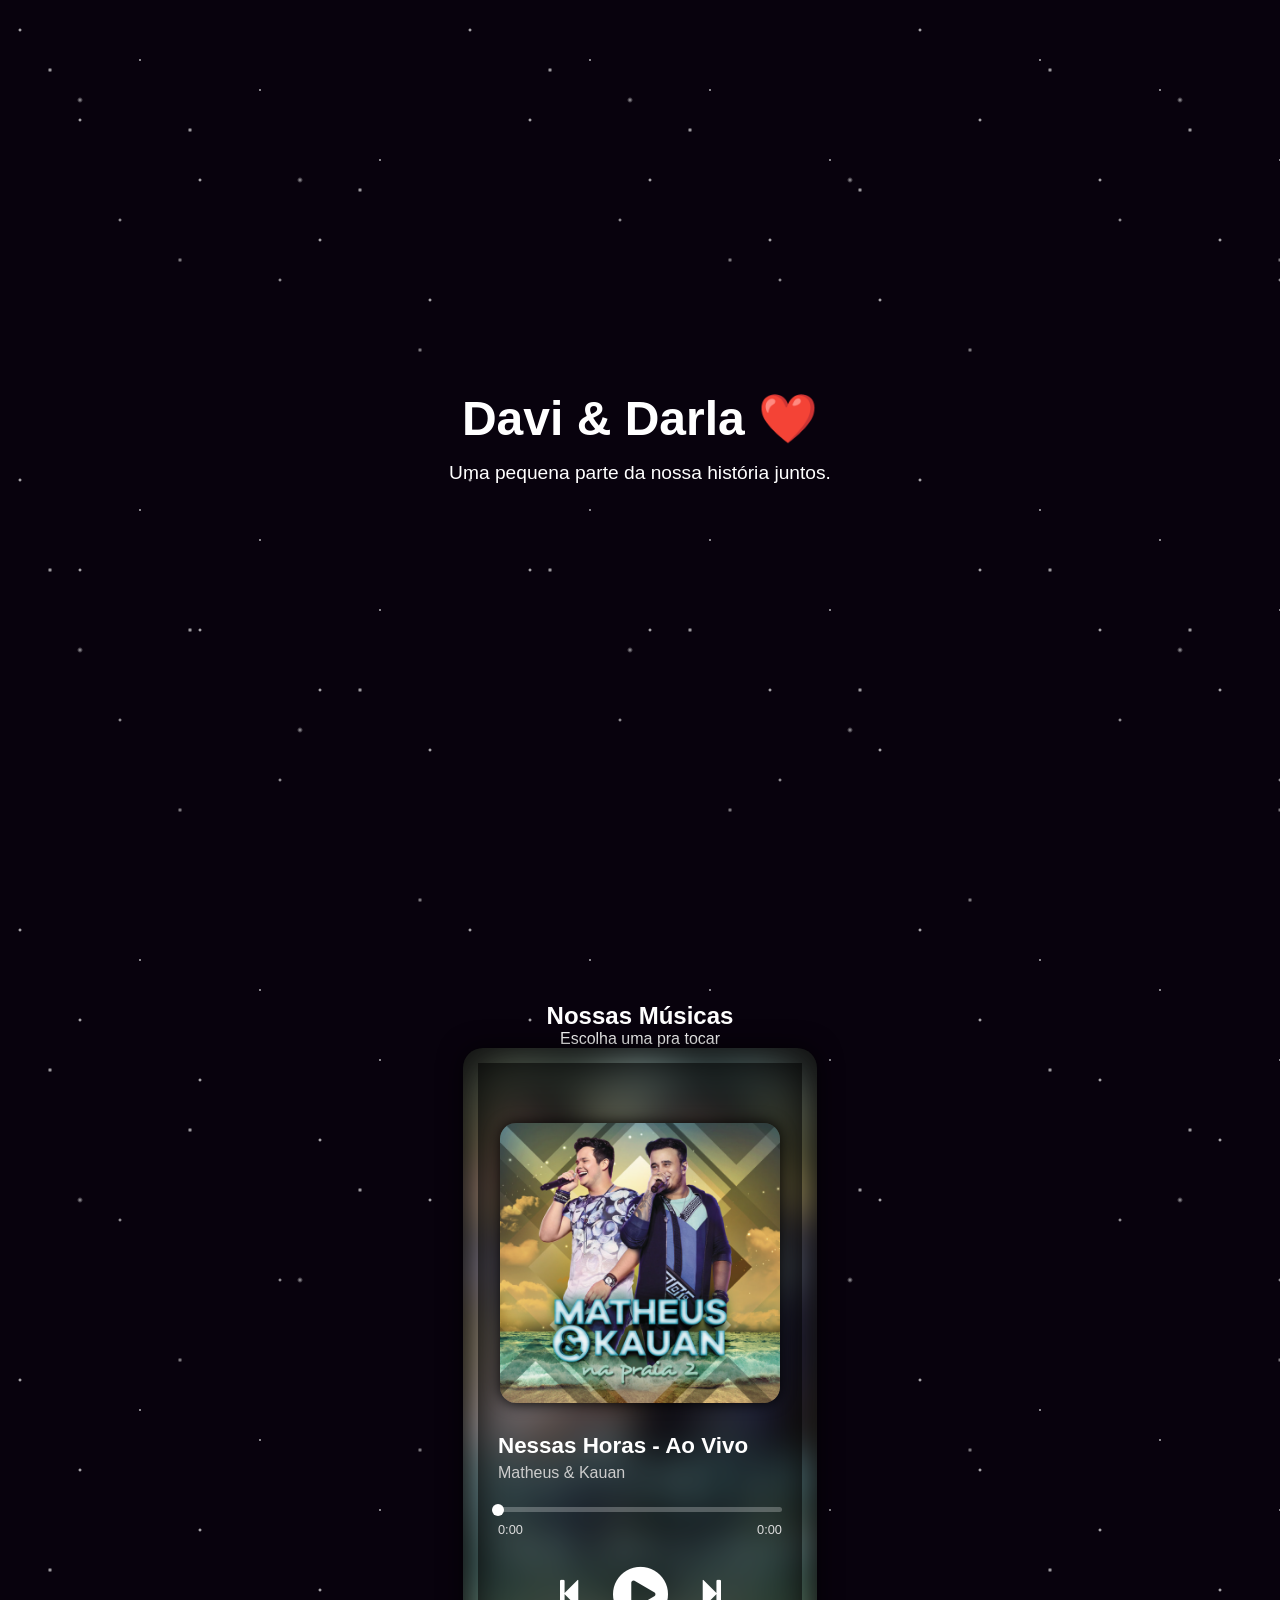
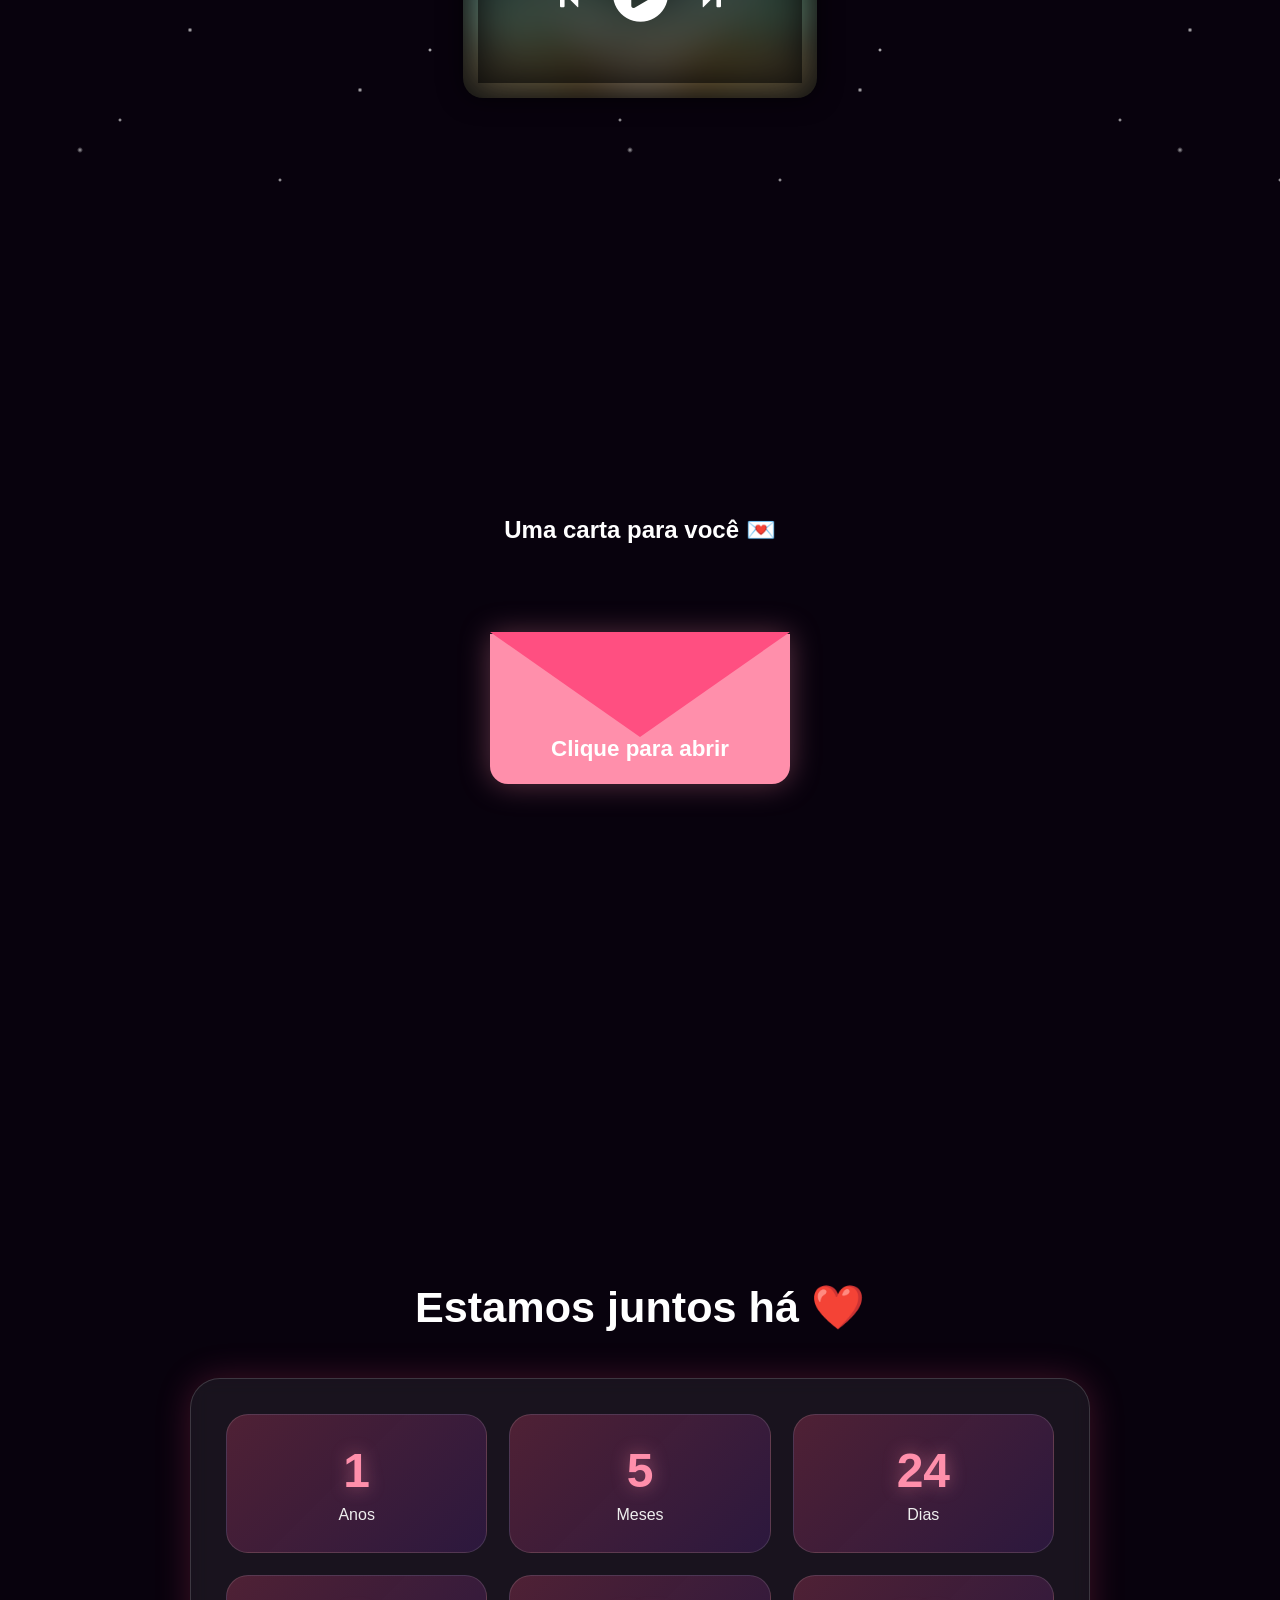
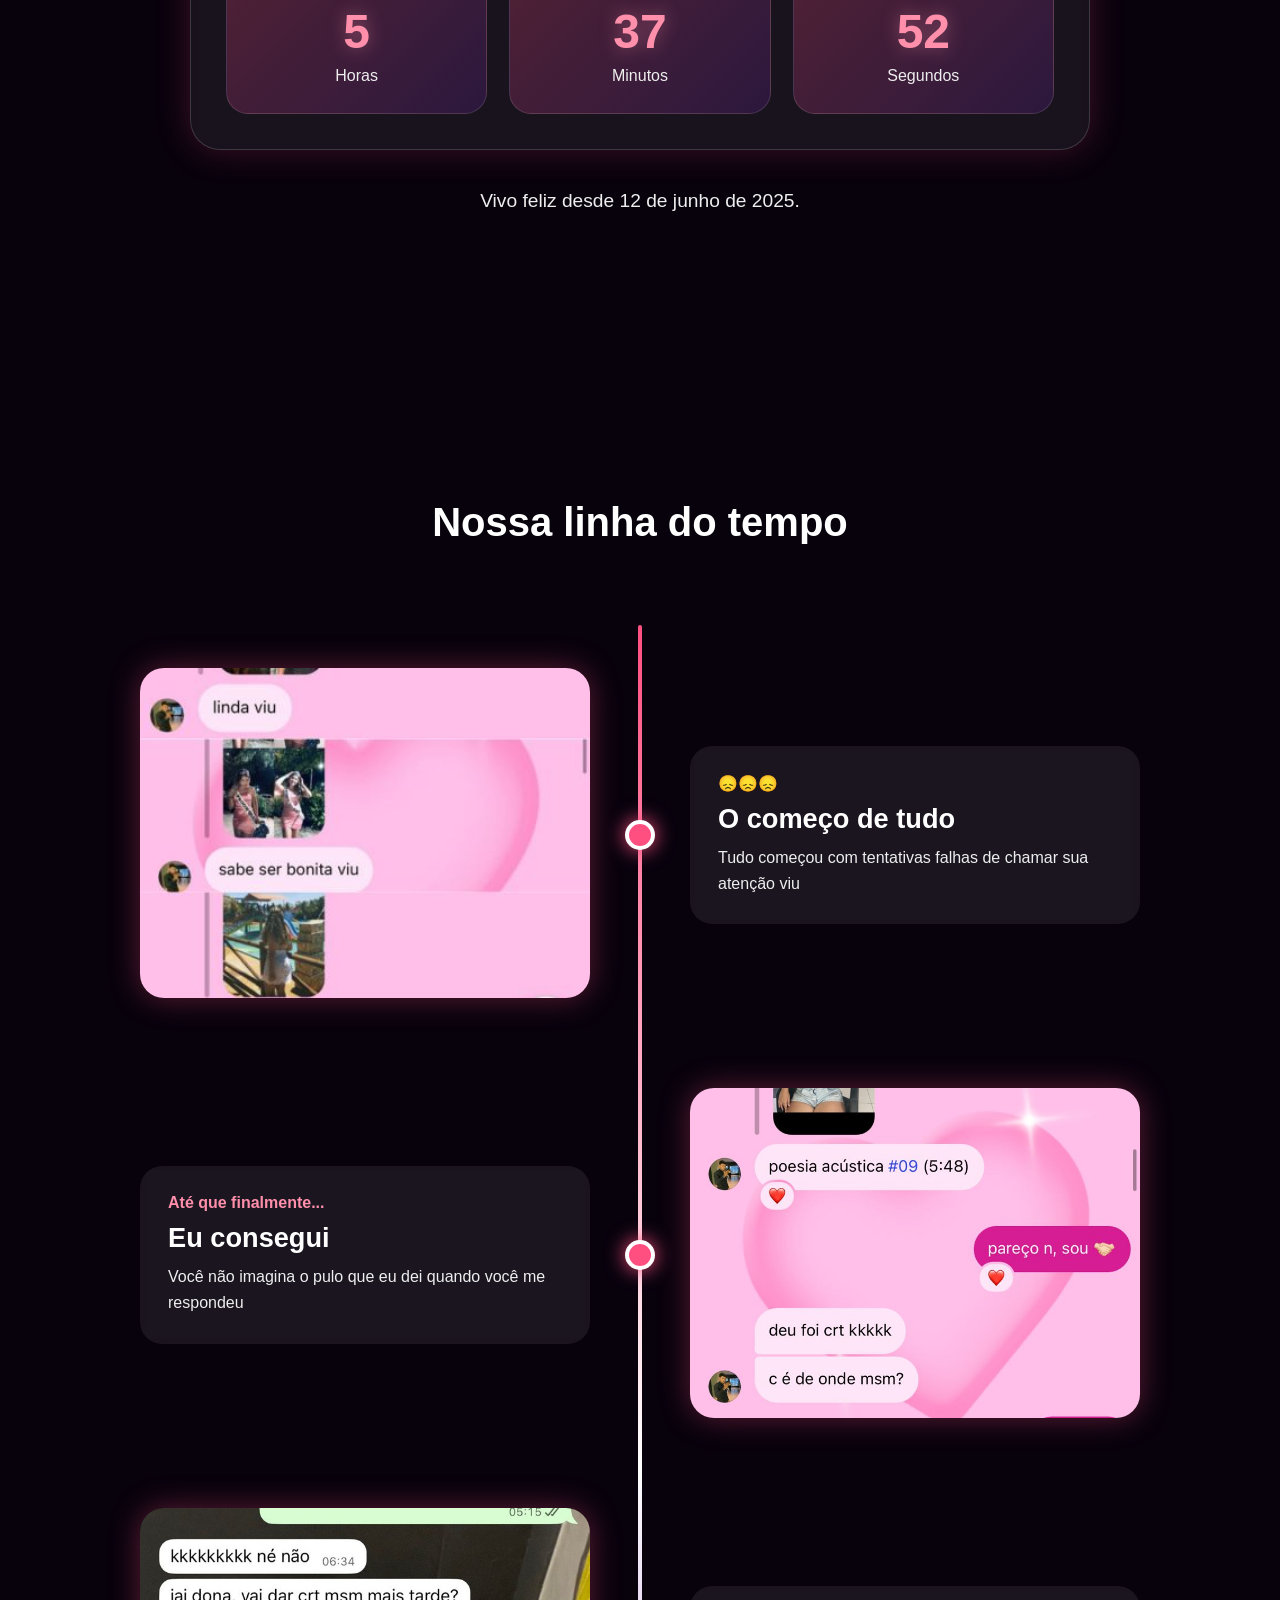
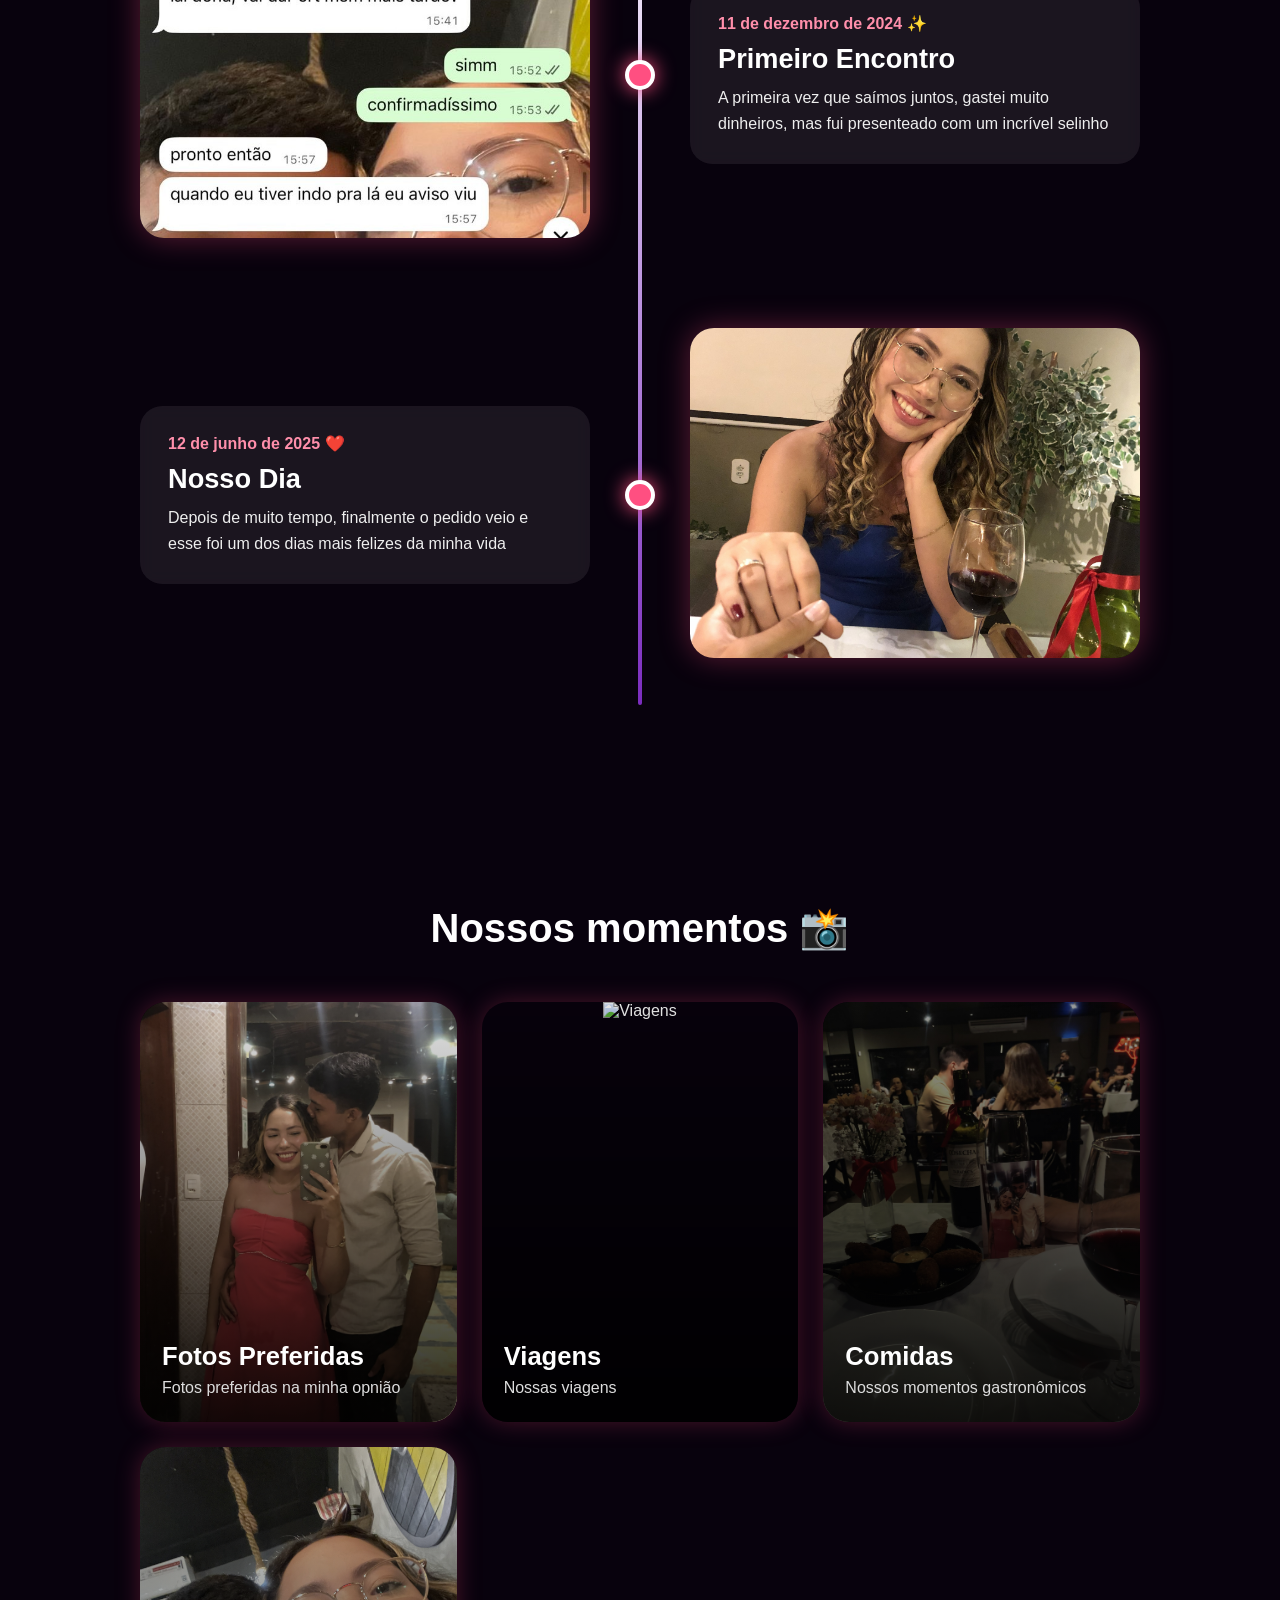
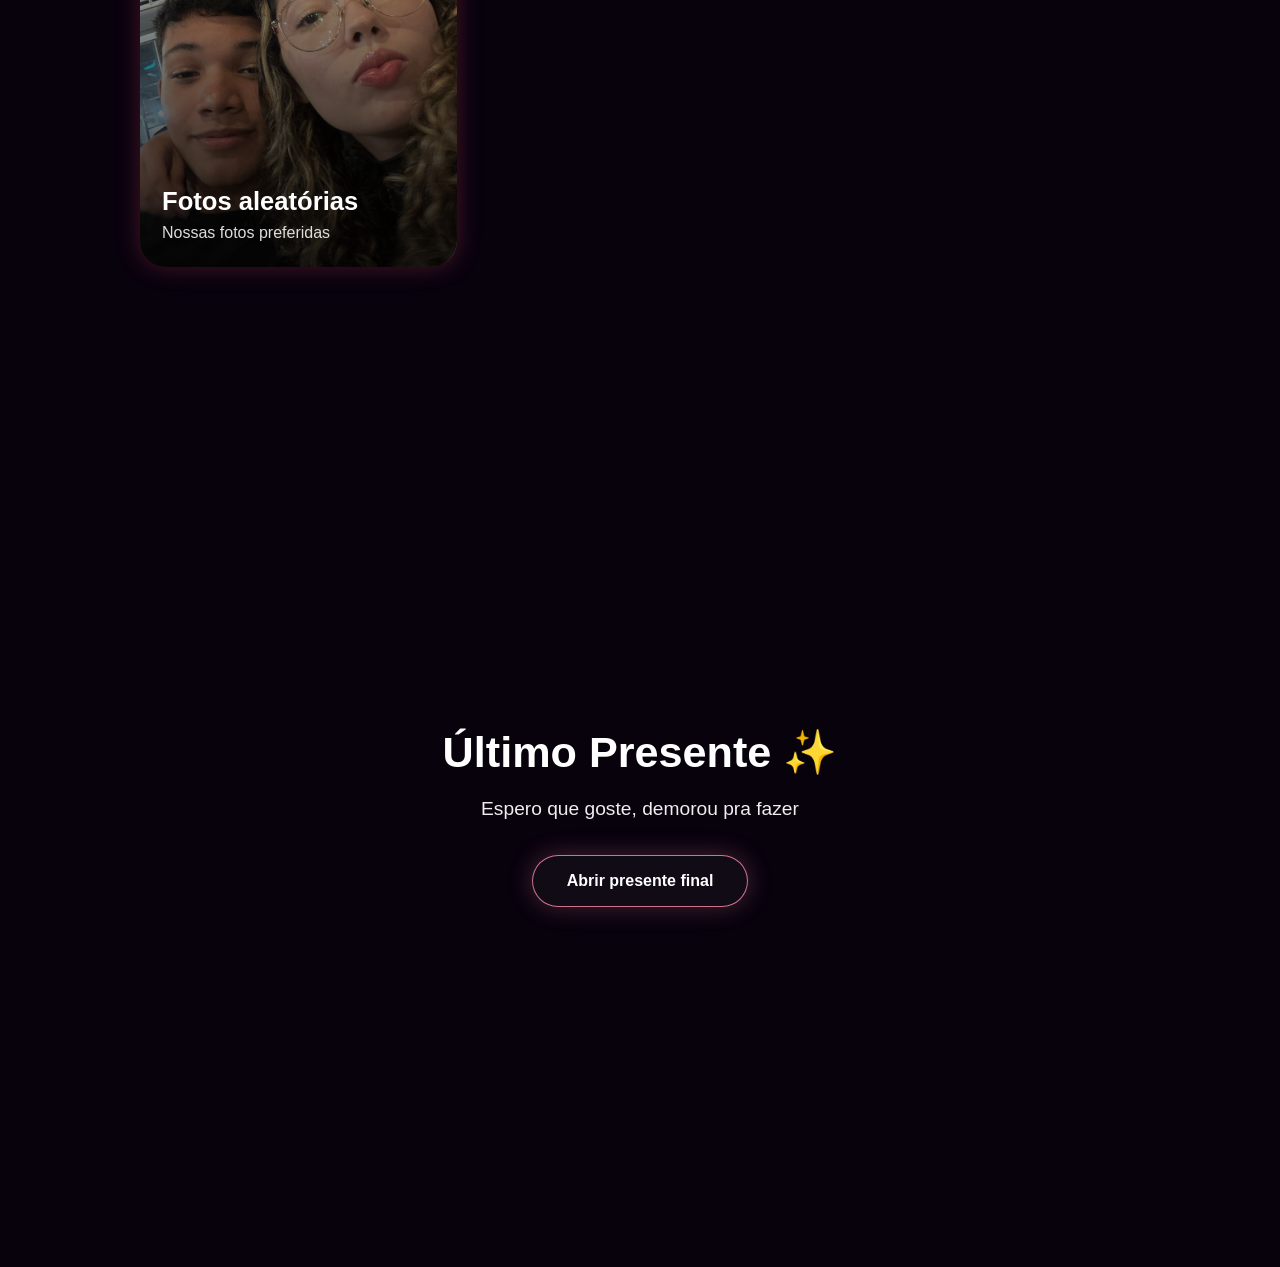
==== commit e63ebb4c: "Adicionadas as musicas" ====
--- a/index.html
+++ b/index.html
@@ -31,6 +31,7 @@
   <!--Nossa música-->
   <section class="musica">
   <h1>Nossas Músicas</h1>
+  <p>Escolha uma pra tocar</p>
   <div class="spotify-player">
 
     <div class="music-player">
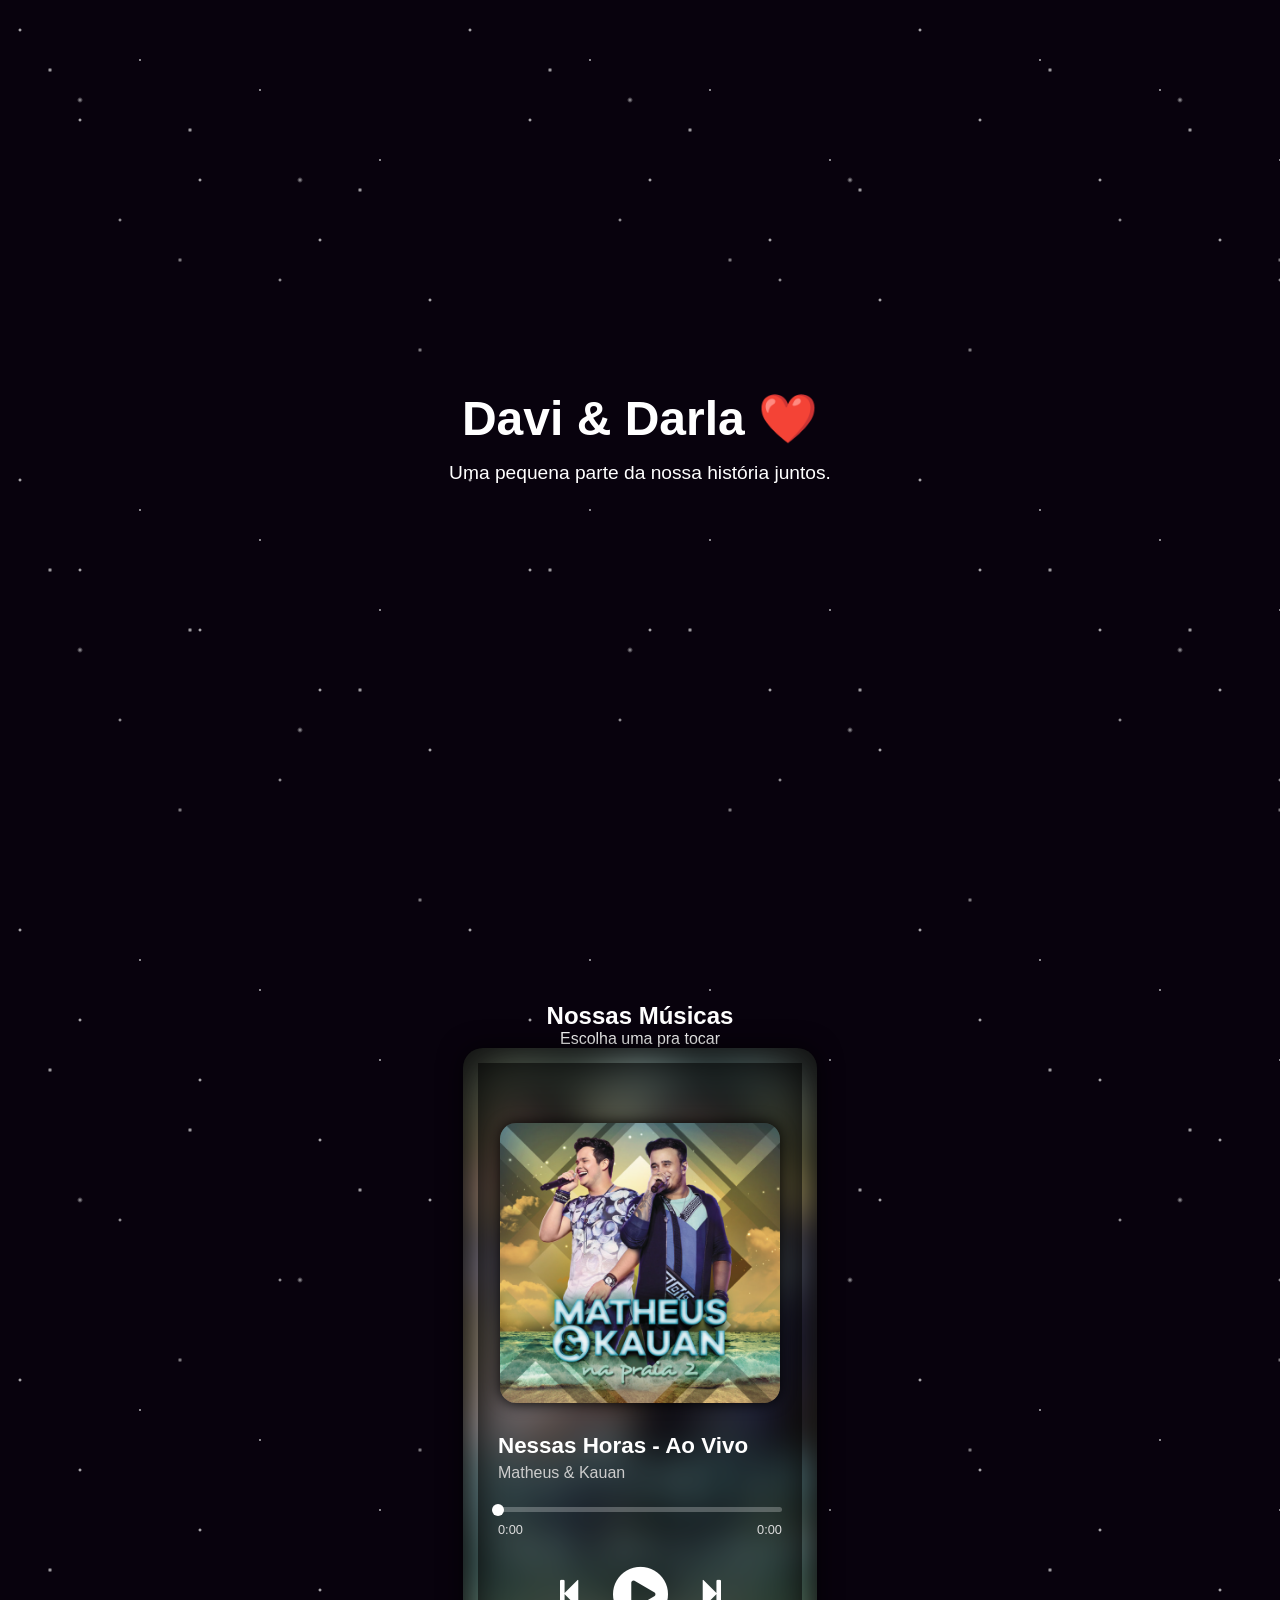
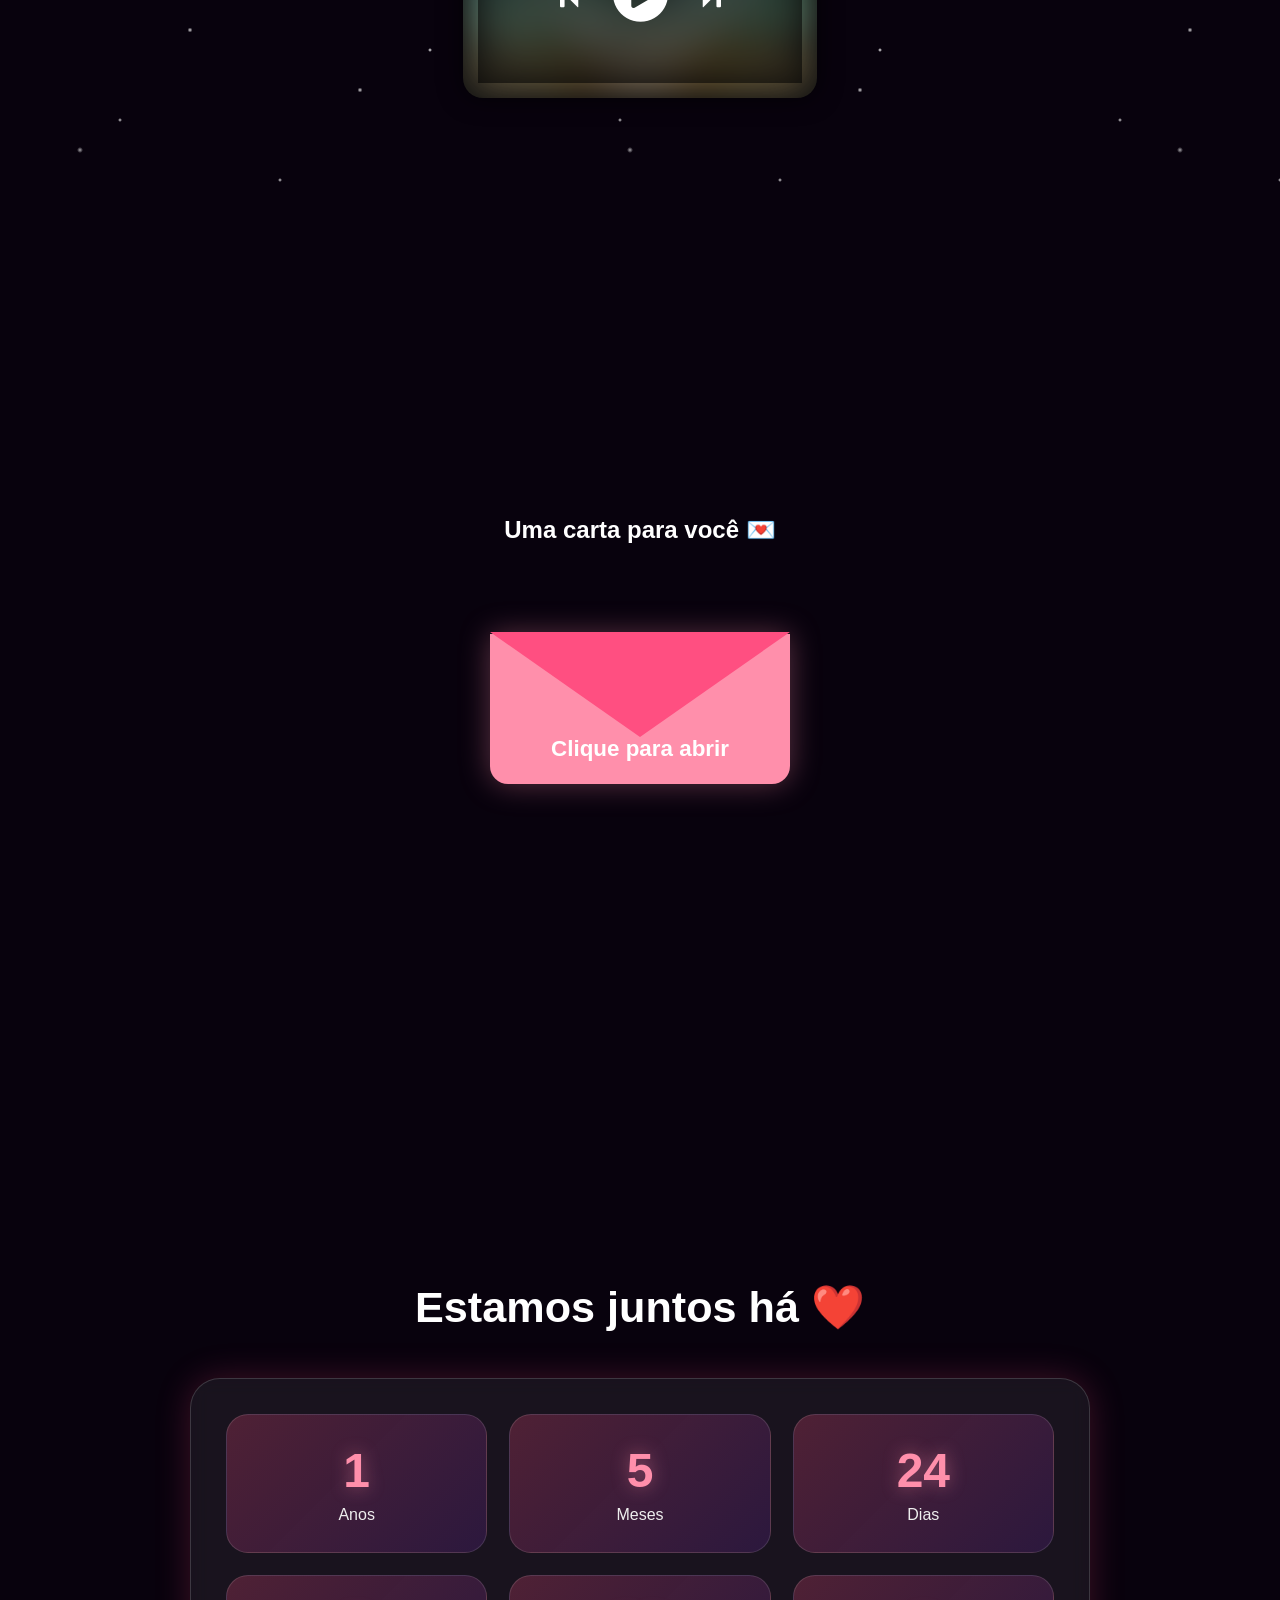
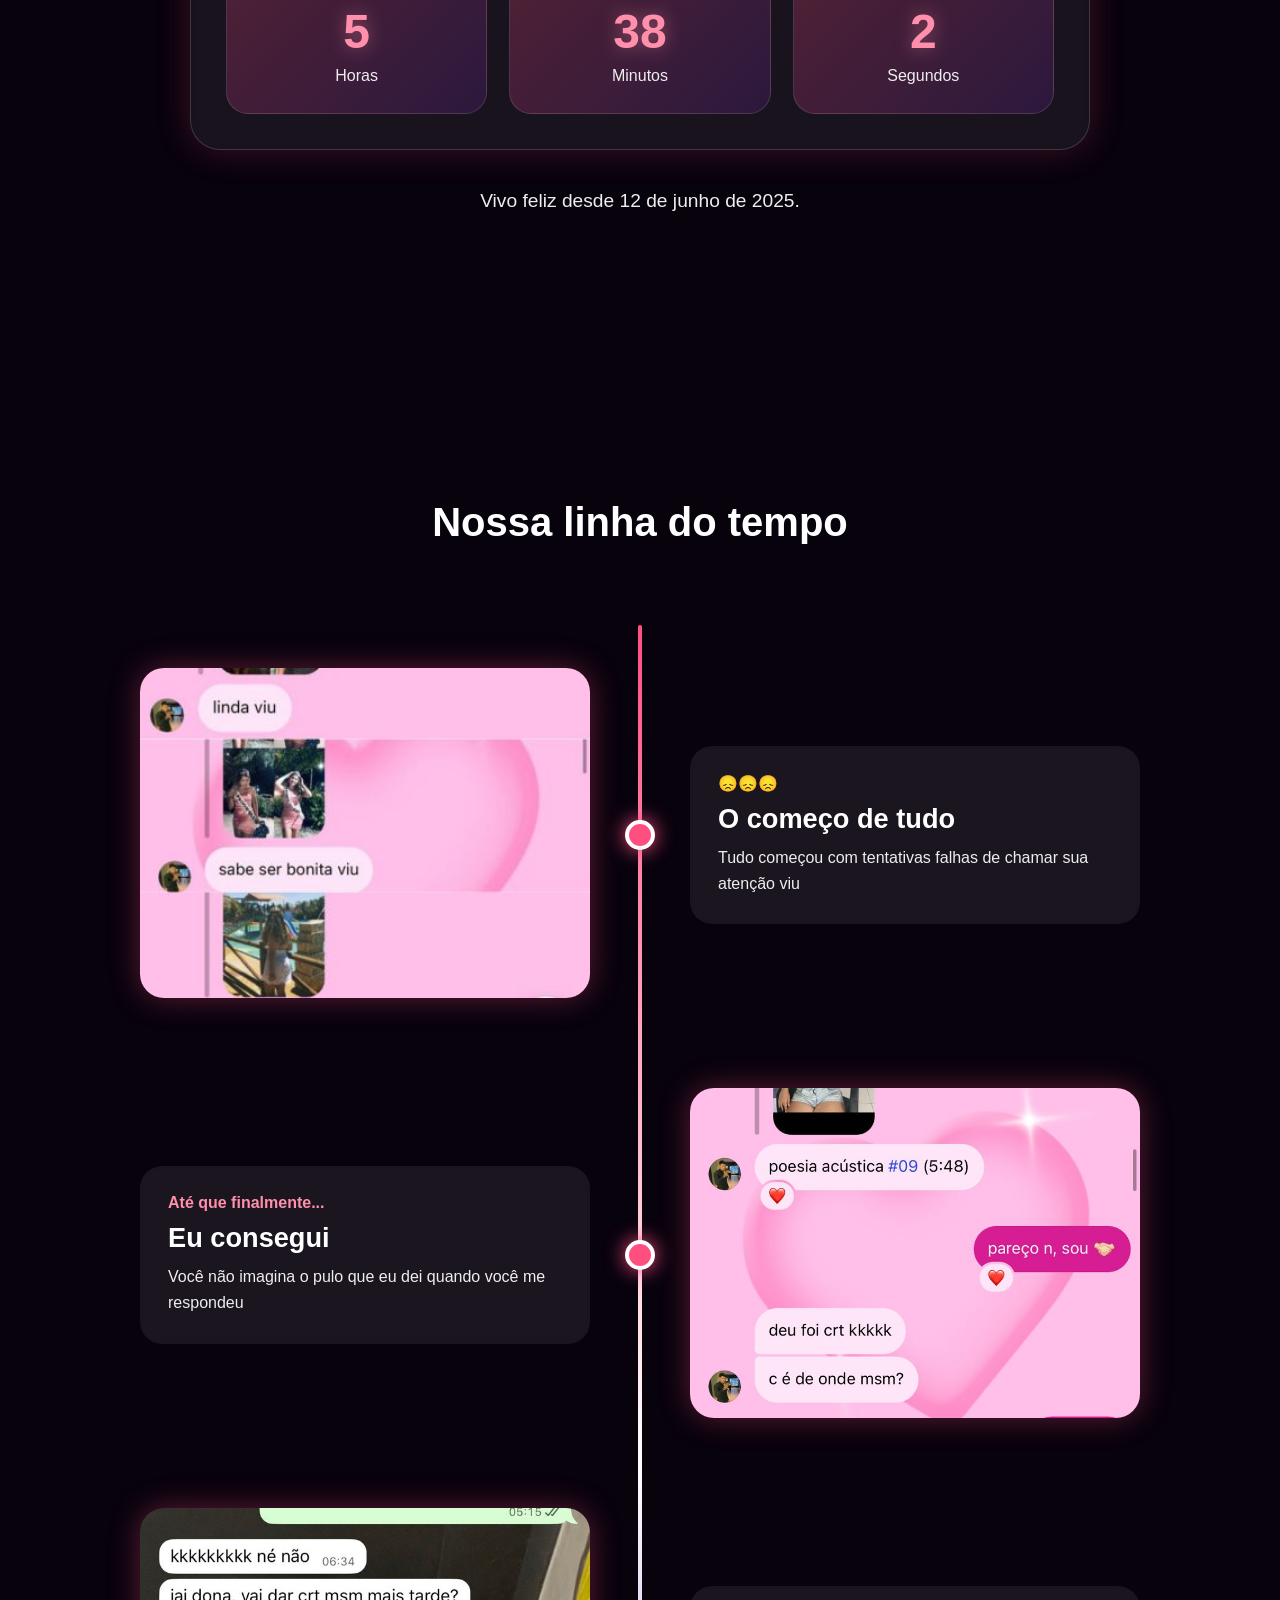
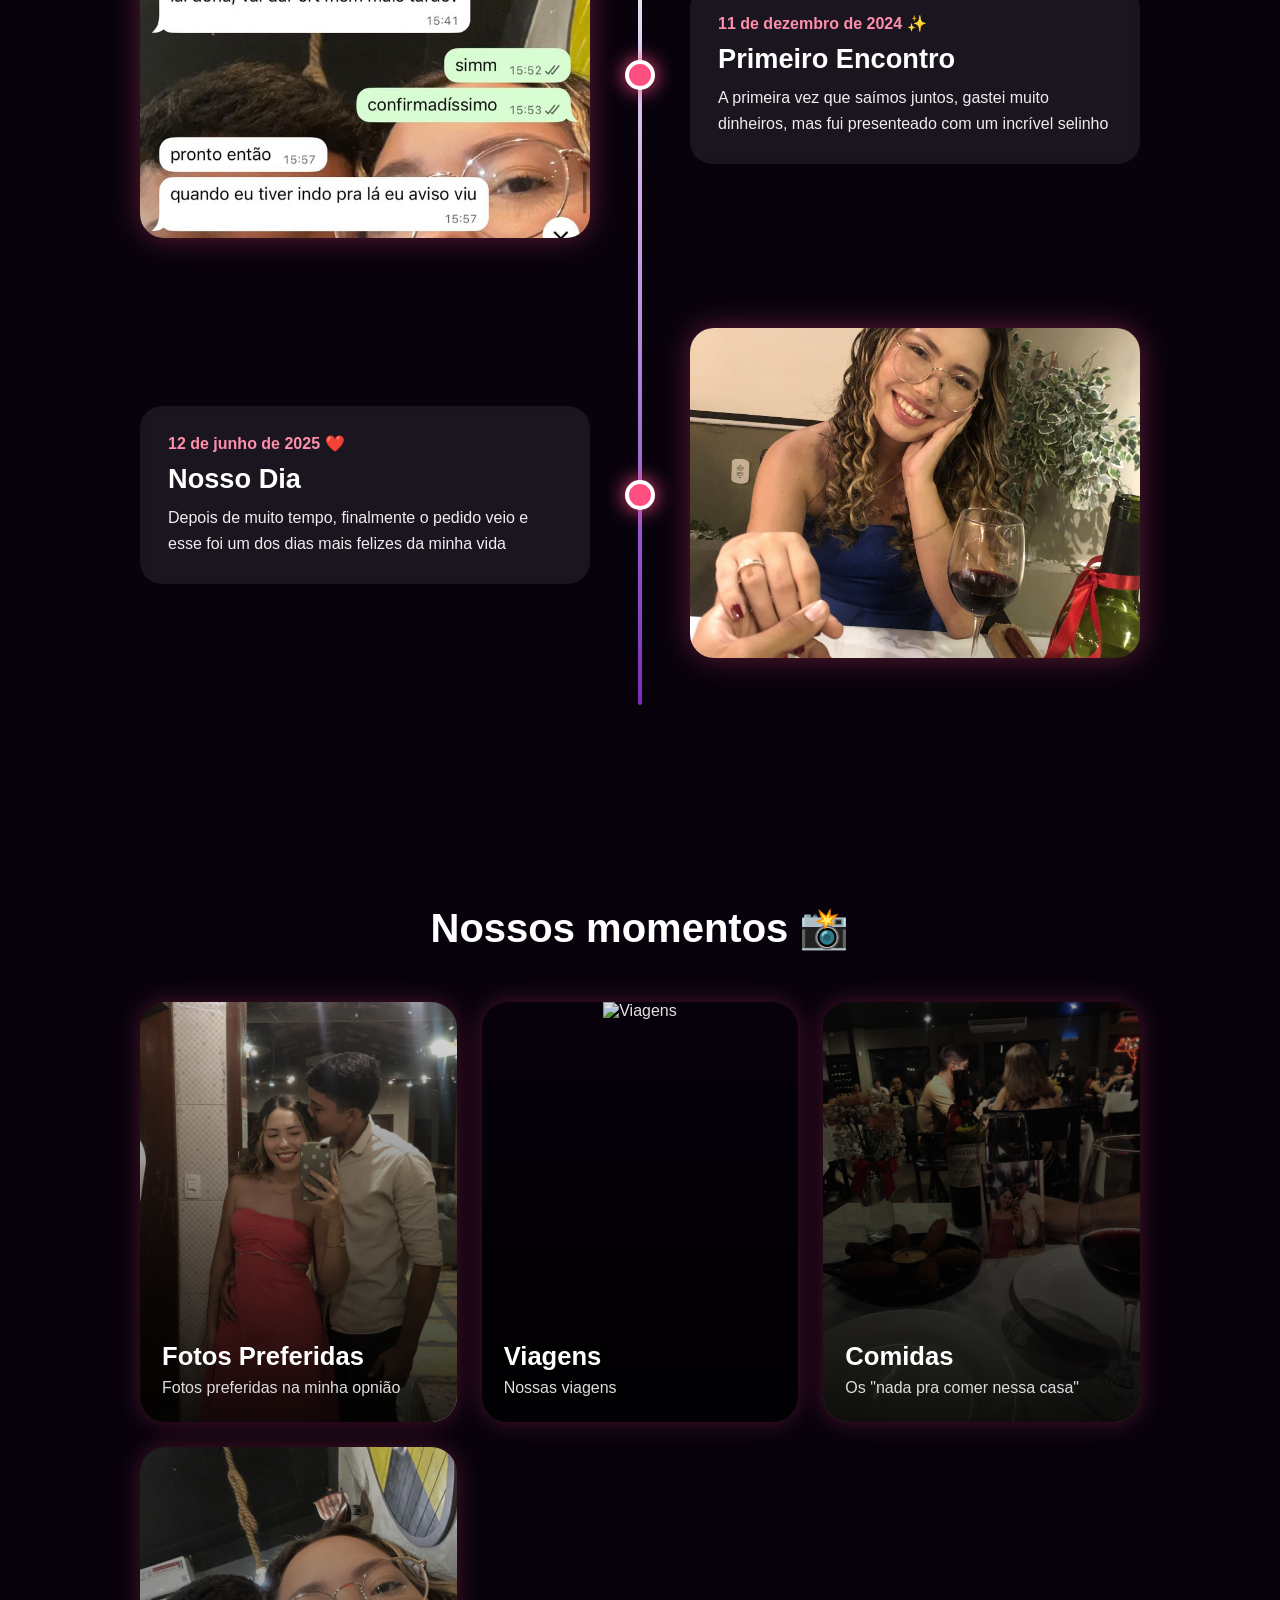
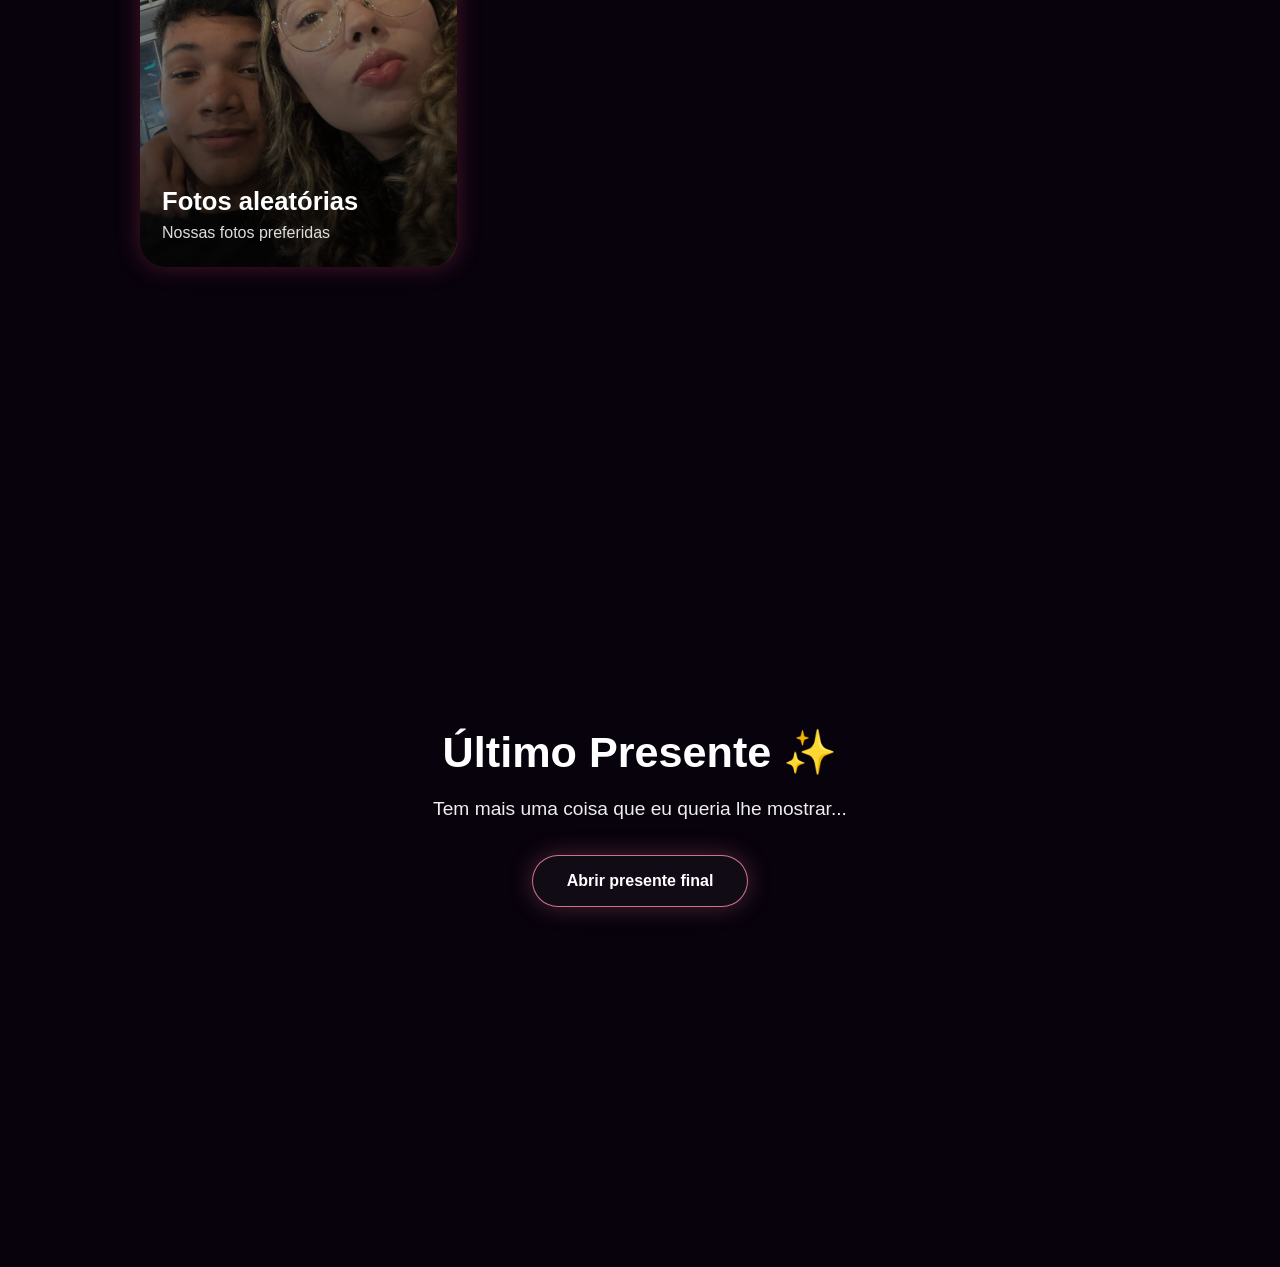
==== commit e9daf22e: "Ajeitado bug de aba ultrapassando a tela no celular" ====
--- a/index.html
+++ b/index.html
@@ -252,7 +252,7 @@
       <img src="imagens/Comidas/foto7.jpg" alt="Comidas">
       <div>
         <h3>Comidas</h3>
-        <p>Nossos momentos gastronômicos</p>
+        <p>Os "nada pra comer nessa casa"</p>
       </div>
     </div>
 
@@ -295,7 +295,7 @@
   <section class="ultimo-presente">
   <h2>Último Presente ✨</h2>
 
-  <p>Espero que goste, demorou pra fazer</p>
+  <p>Tem mais uma coisa que eu queria lhe mostrar...</p>
 
   <button class="abrir-presente" onclick="abrirCeuEspecial()">
     Abrir presente final
--- a/style.css
+++ b/style.css
@@ -1216,6 +1216,10 @@
 
 @media (max-width: 768px) {
   .ceu-modal {
+     width: 100%;
+    max-width: 100%;
+    overflow-x: hidden;
+    box-sizing: border-box;
     overflow-y: auto;
     align-items: flex-start;
   }
@@ -1225,9 +1229,14 @@
     padding: 28px 20px;
     margin-top: 70px;
   }
-
+  .mapa-orion {
+  width: 100%;
+  max-width: 320px;
+  margin: 20px auto;
+  }
   .lua-realista {
-    width: 180px;
+    max-width: 180px;
+    width: 100%;
     height: 180px;
   }
 }
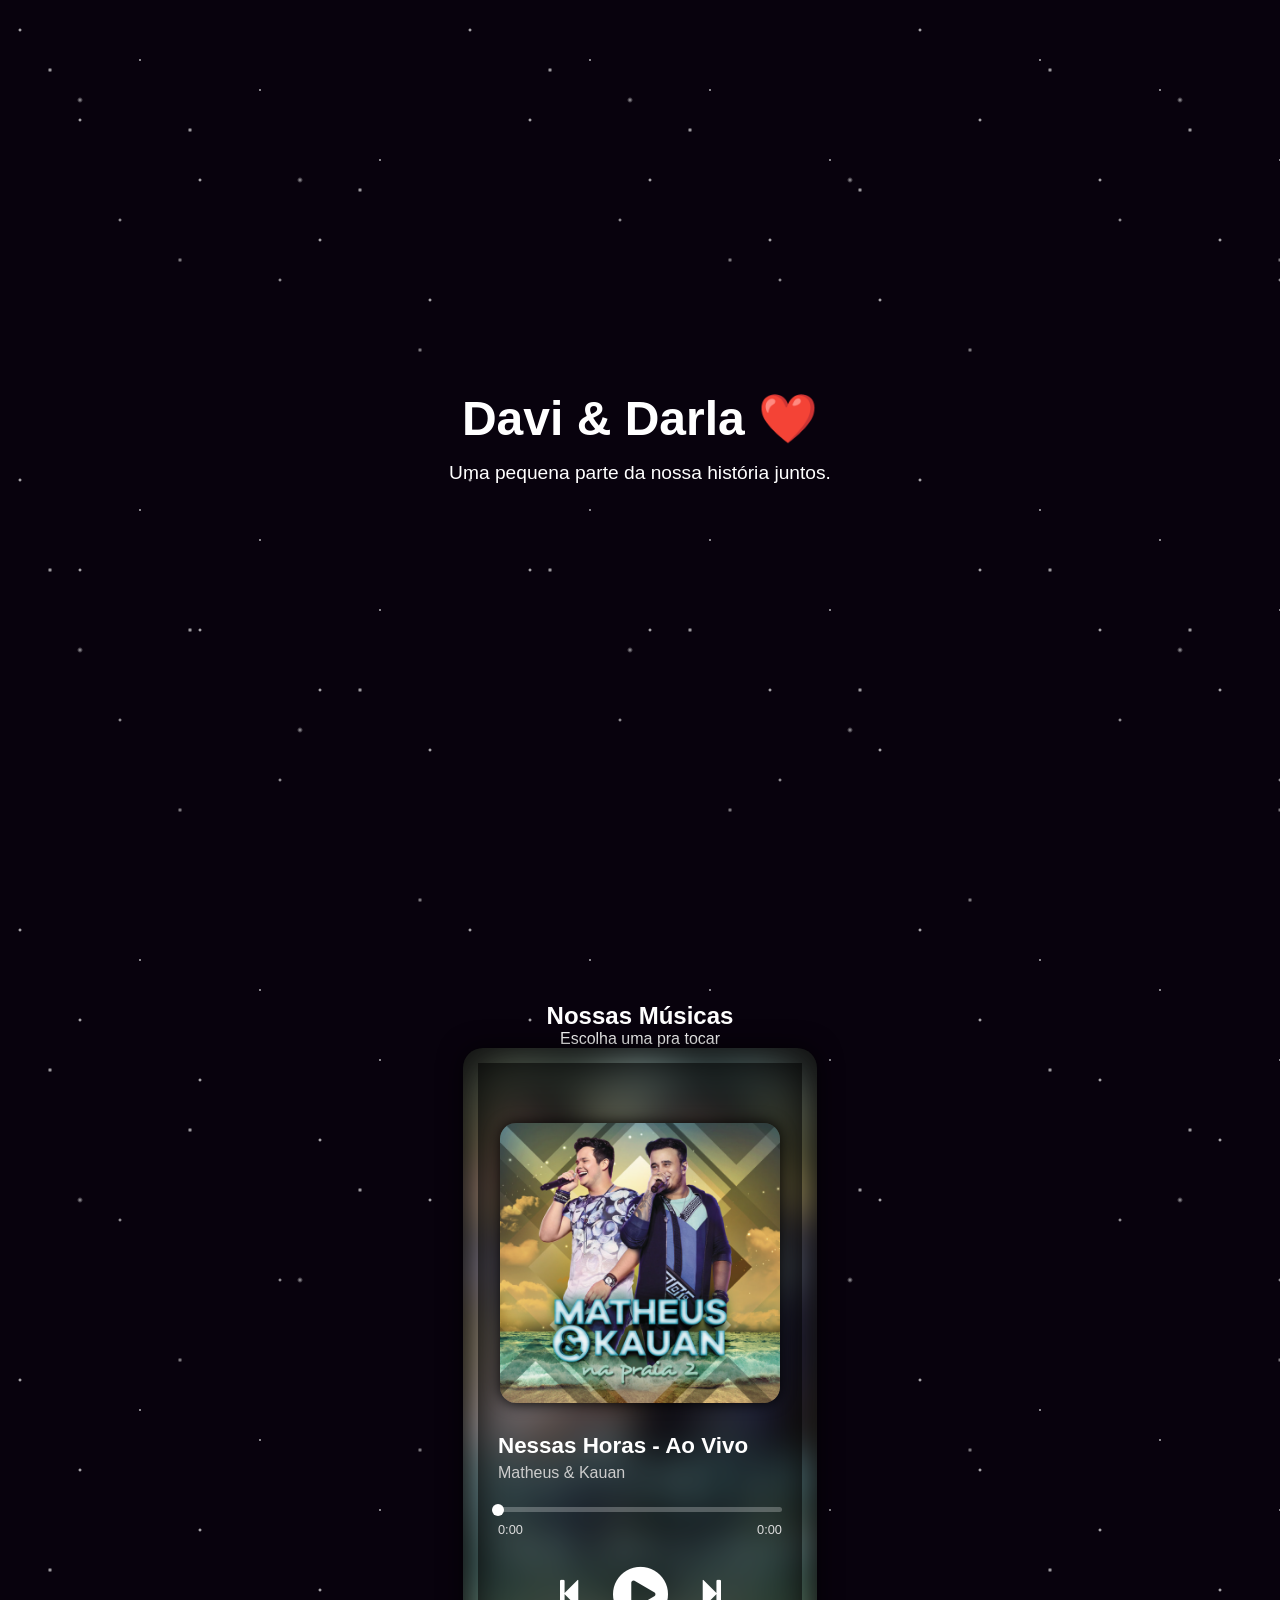
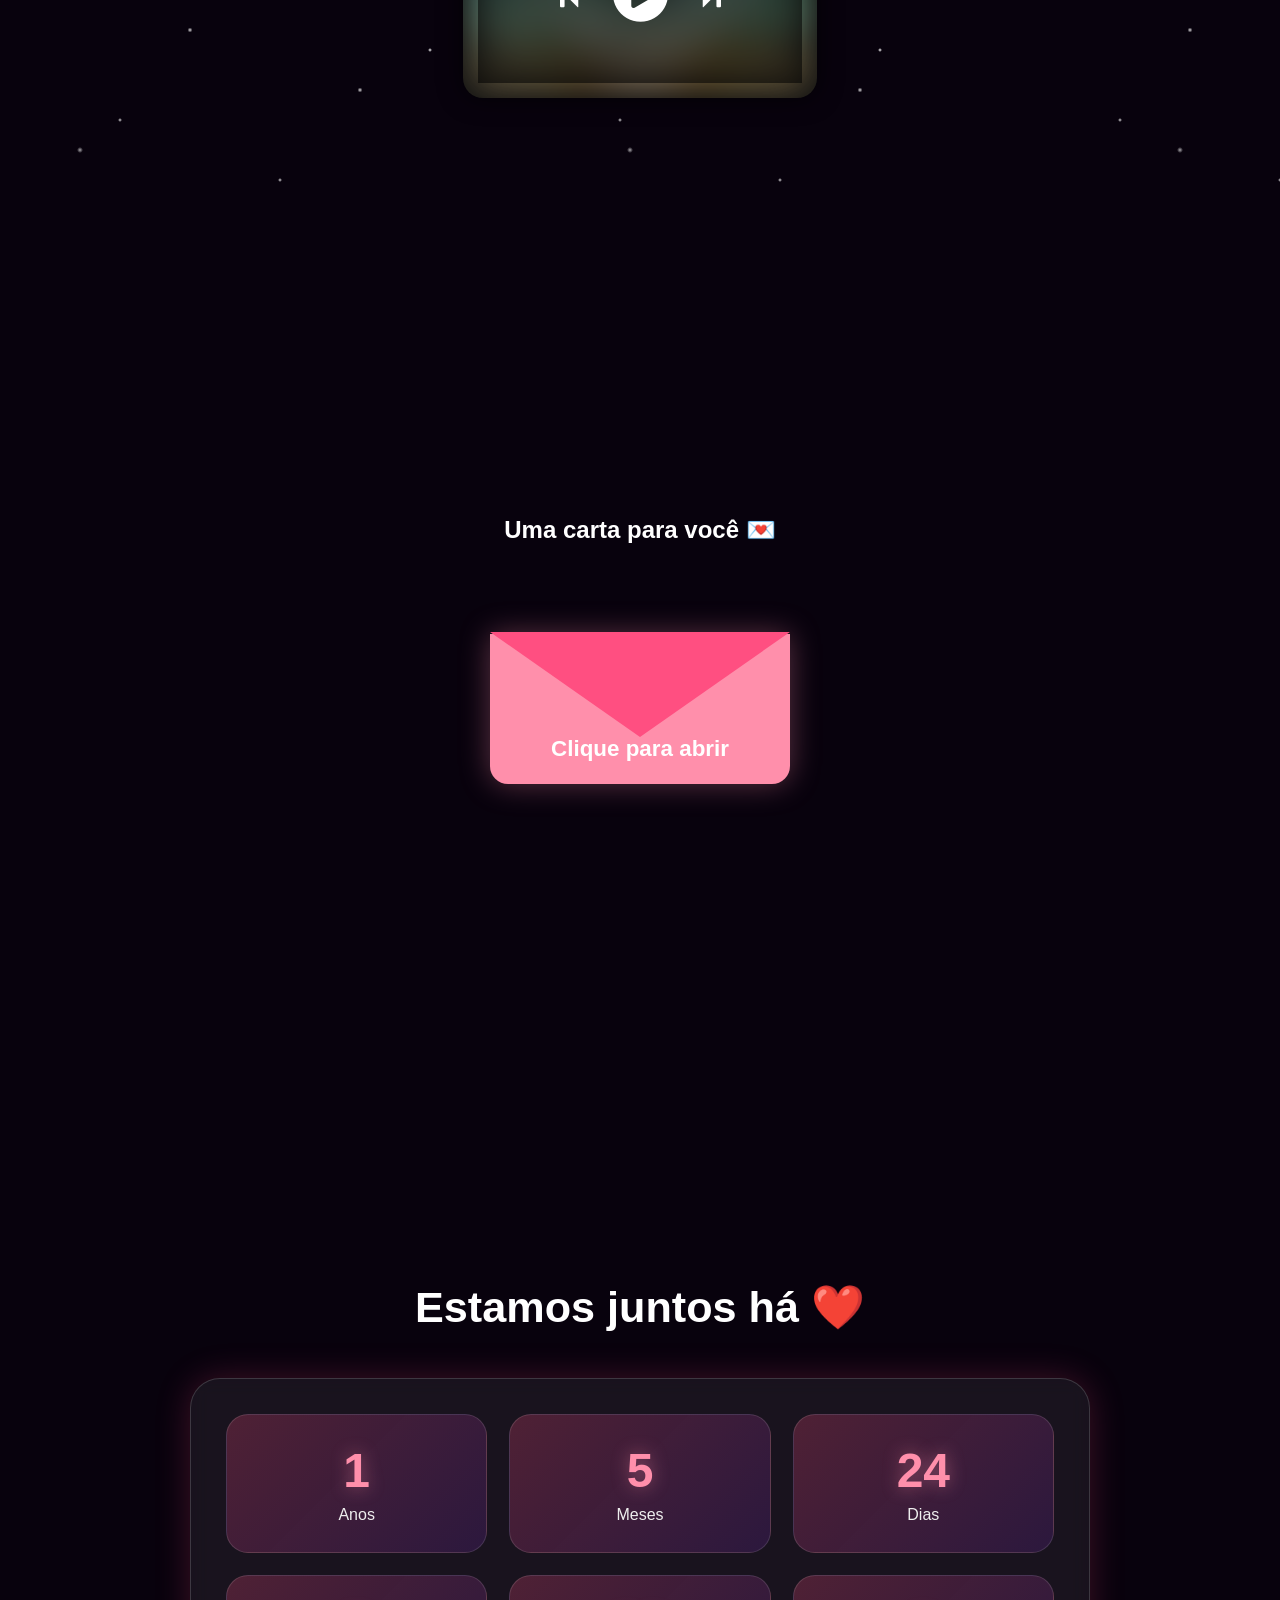
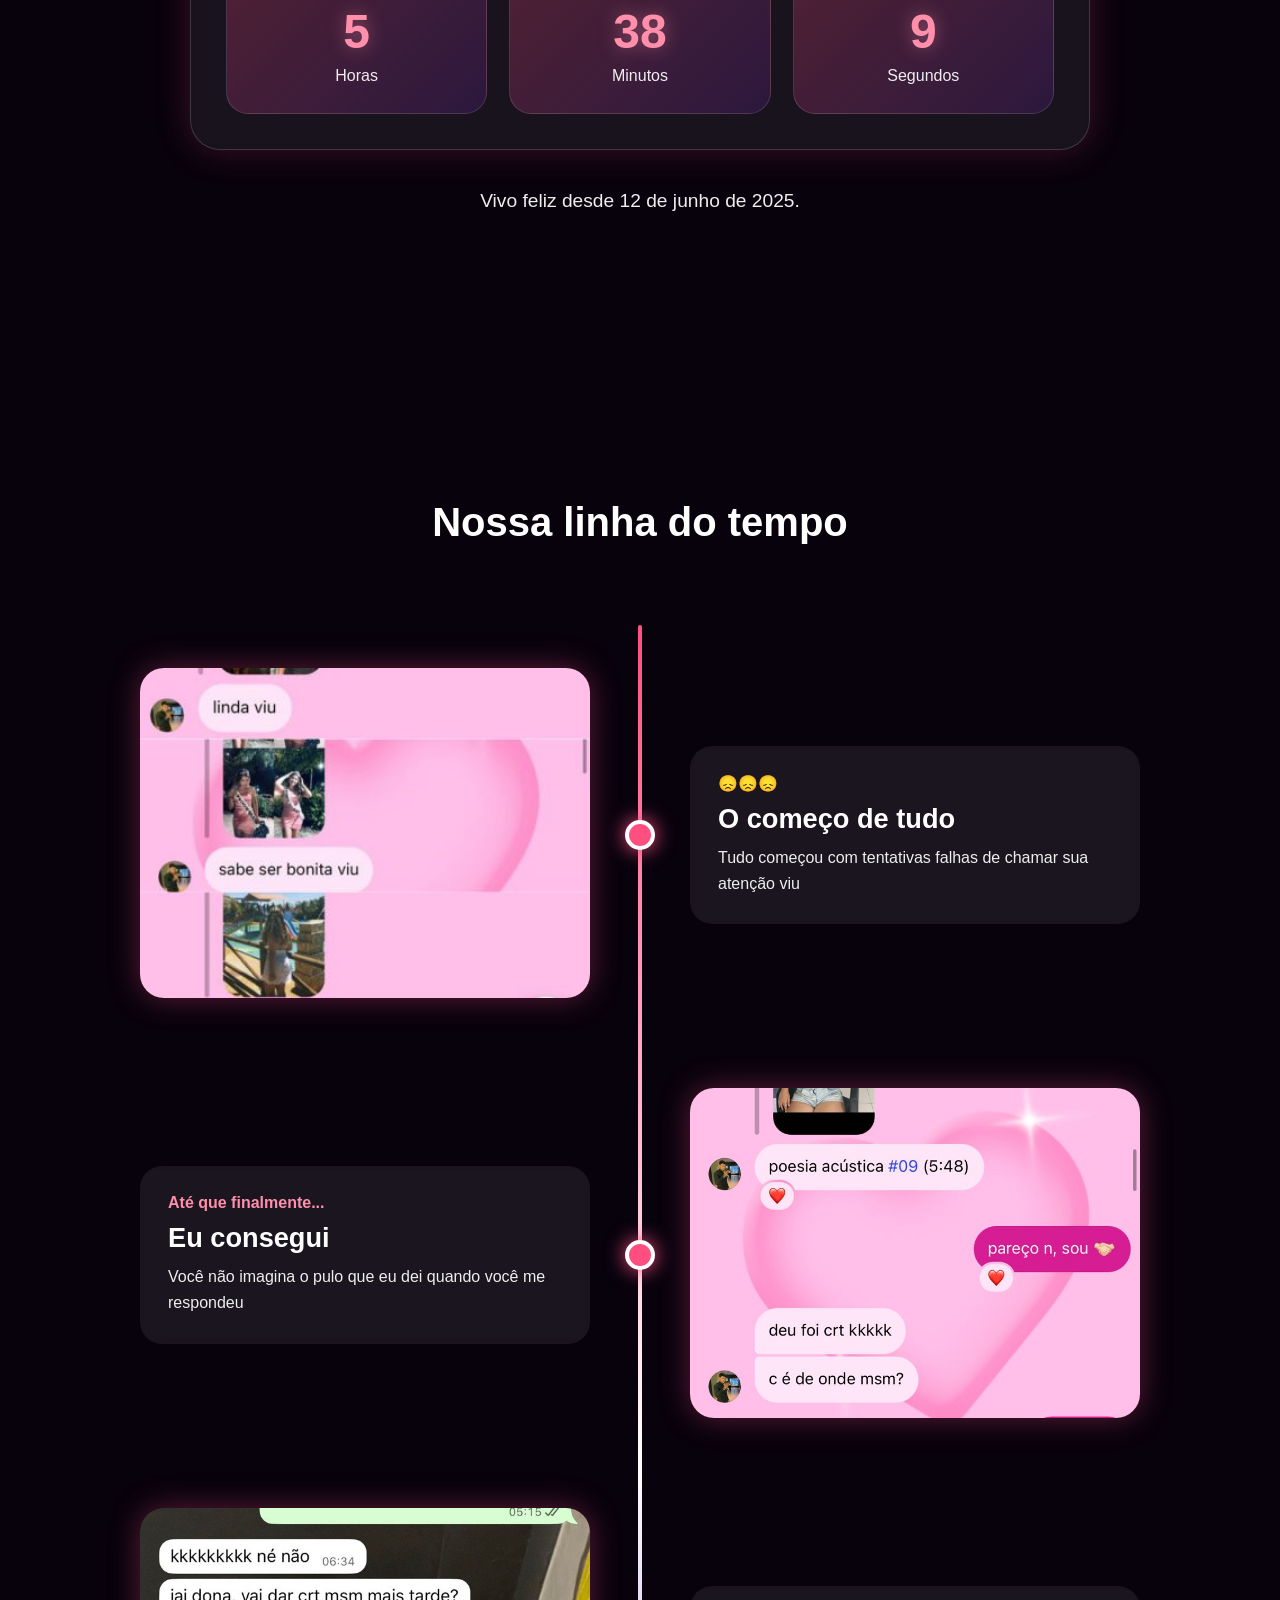
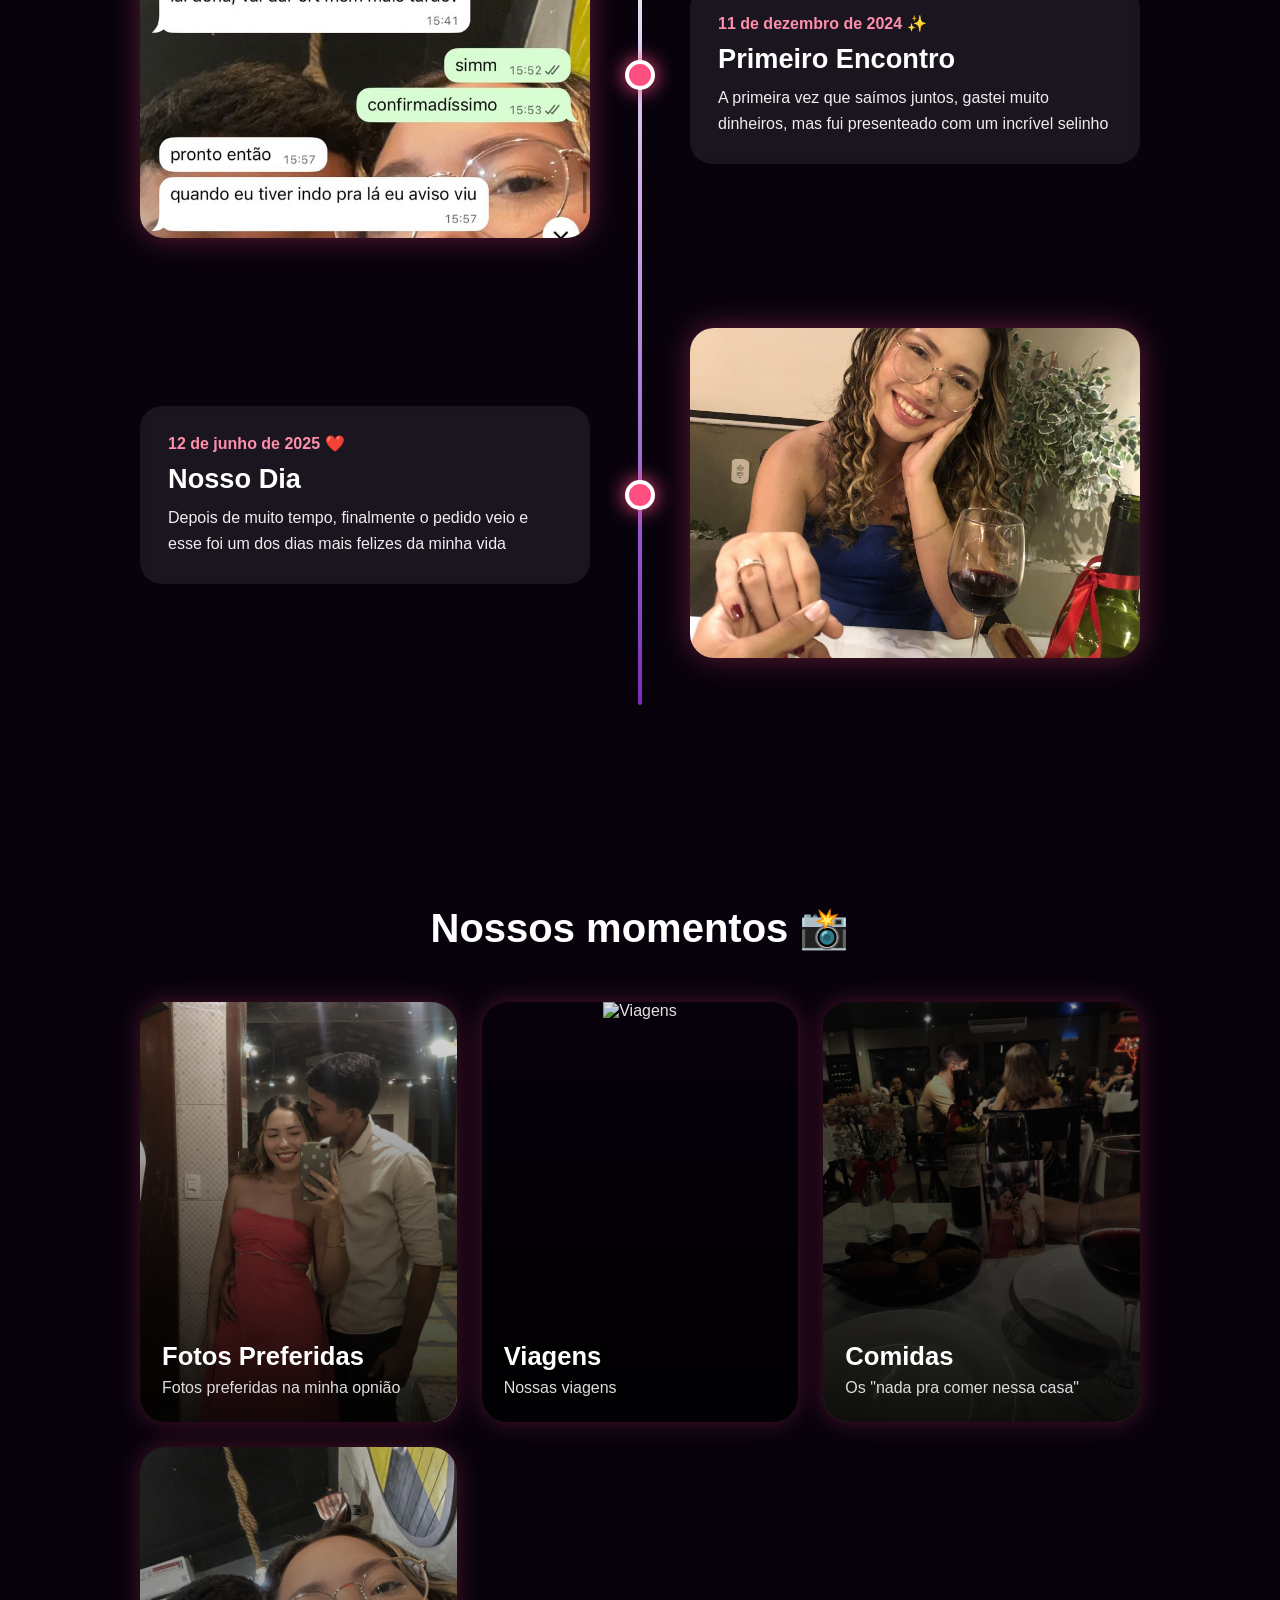
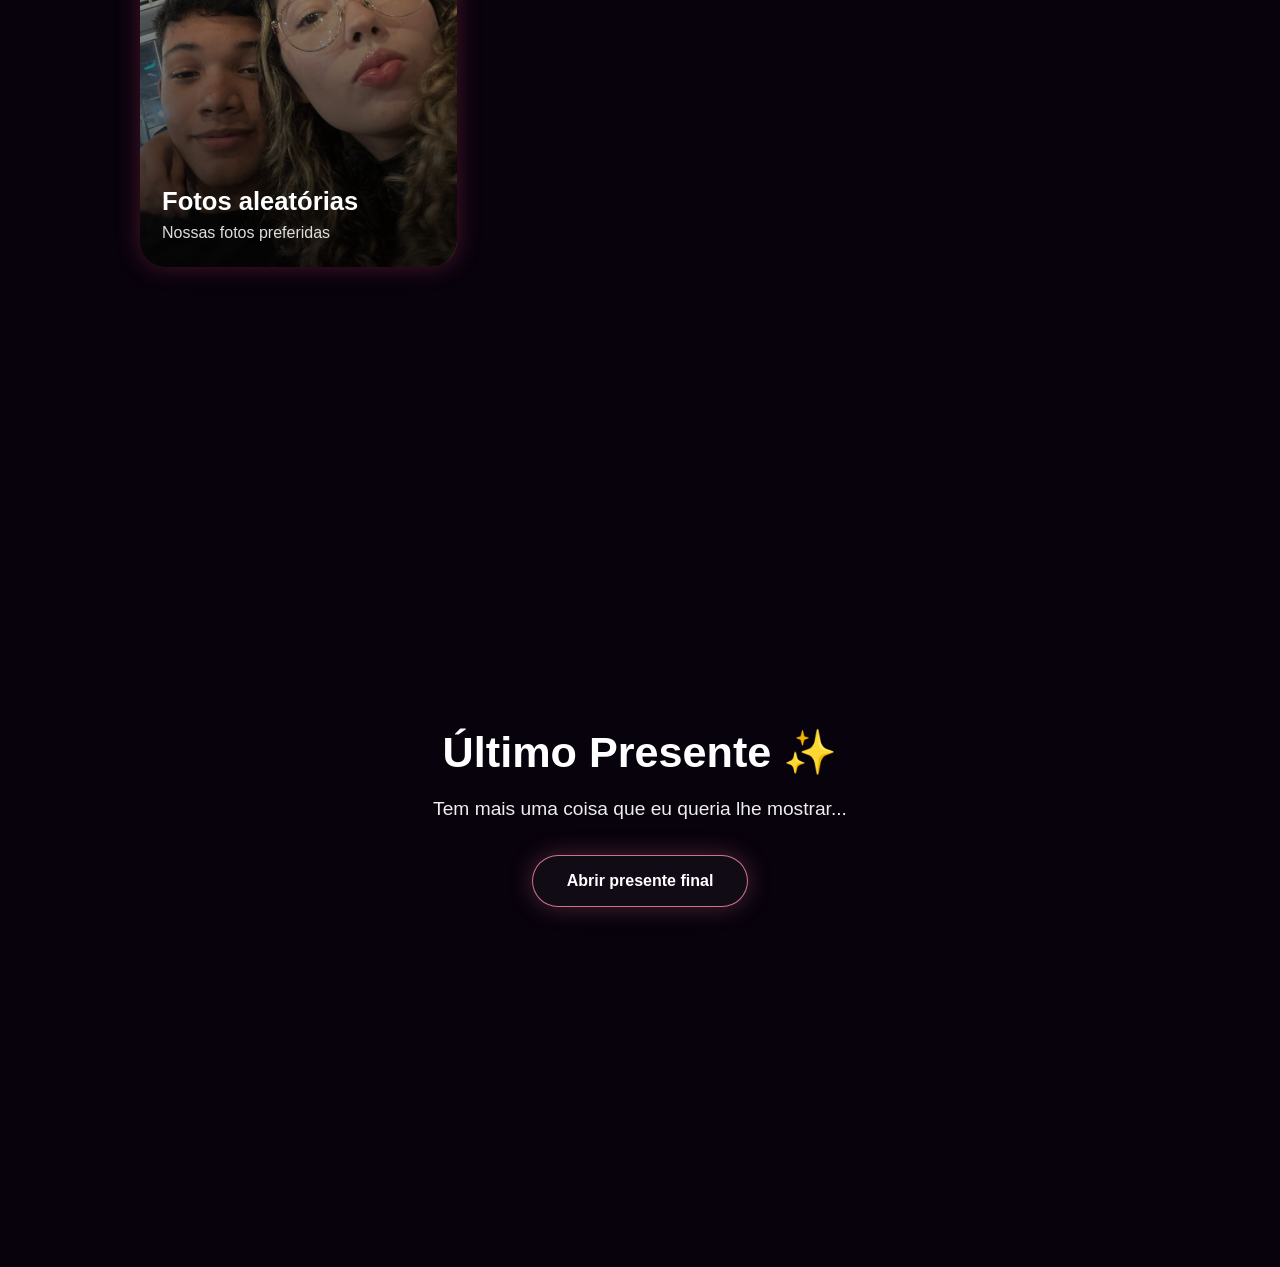
==== commit fedba322: "Corrigido bug de selecionar stories no celular" ====
--- a/index.html
+++ b/index.html
@@ -273,10 +273,11 @@
 
   <div class="story-progress" id="storyProgress"></div>
 
-  <img id="storyFoto" src="" alt="Foto do momento">
+  <img id="storyFoto" draggable="false" src="" alt="Foto do momento">
 
   <video
     id="storyVideo"
+    draggable="false"
     playsinline
     preload="metadata">
   </video>
--- a/style.css
+++ b/style.css
@@ -897,9 +897,23 @@
   right: 0;
 }
 #storyFoto,
+#storyVideo,
+.story-click-left,
+.story-click-right {
+  -webkit-user-select: none;
+  user-select: none;
+
+  -webkit-touch-callout: none;
+   
+
+  touch-action: manipulation;
+}
+#storyFoto,
 #storyVideo {
-  touch-action: none;
-  user-select: none;
+  pointer-events: none;
+}
+#storyFoto {
+  -webkit-touch-callout: none;
 }
 /* CELULAR */
 
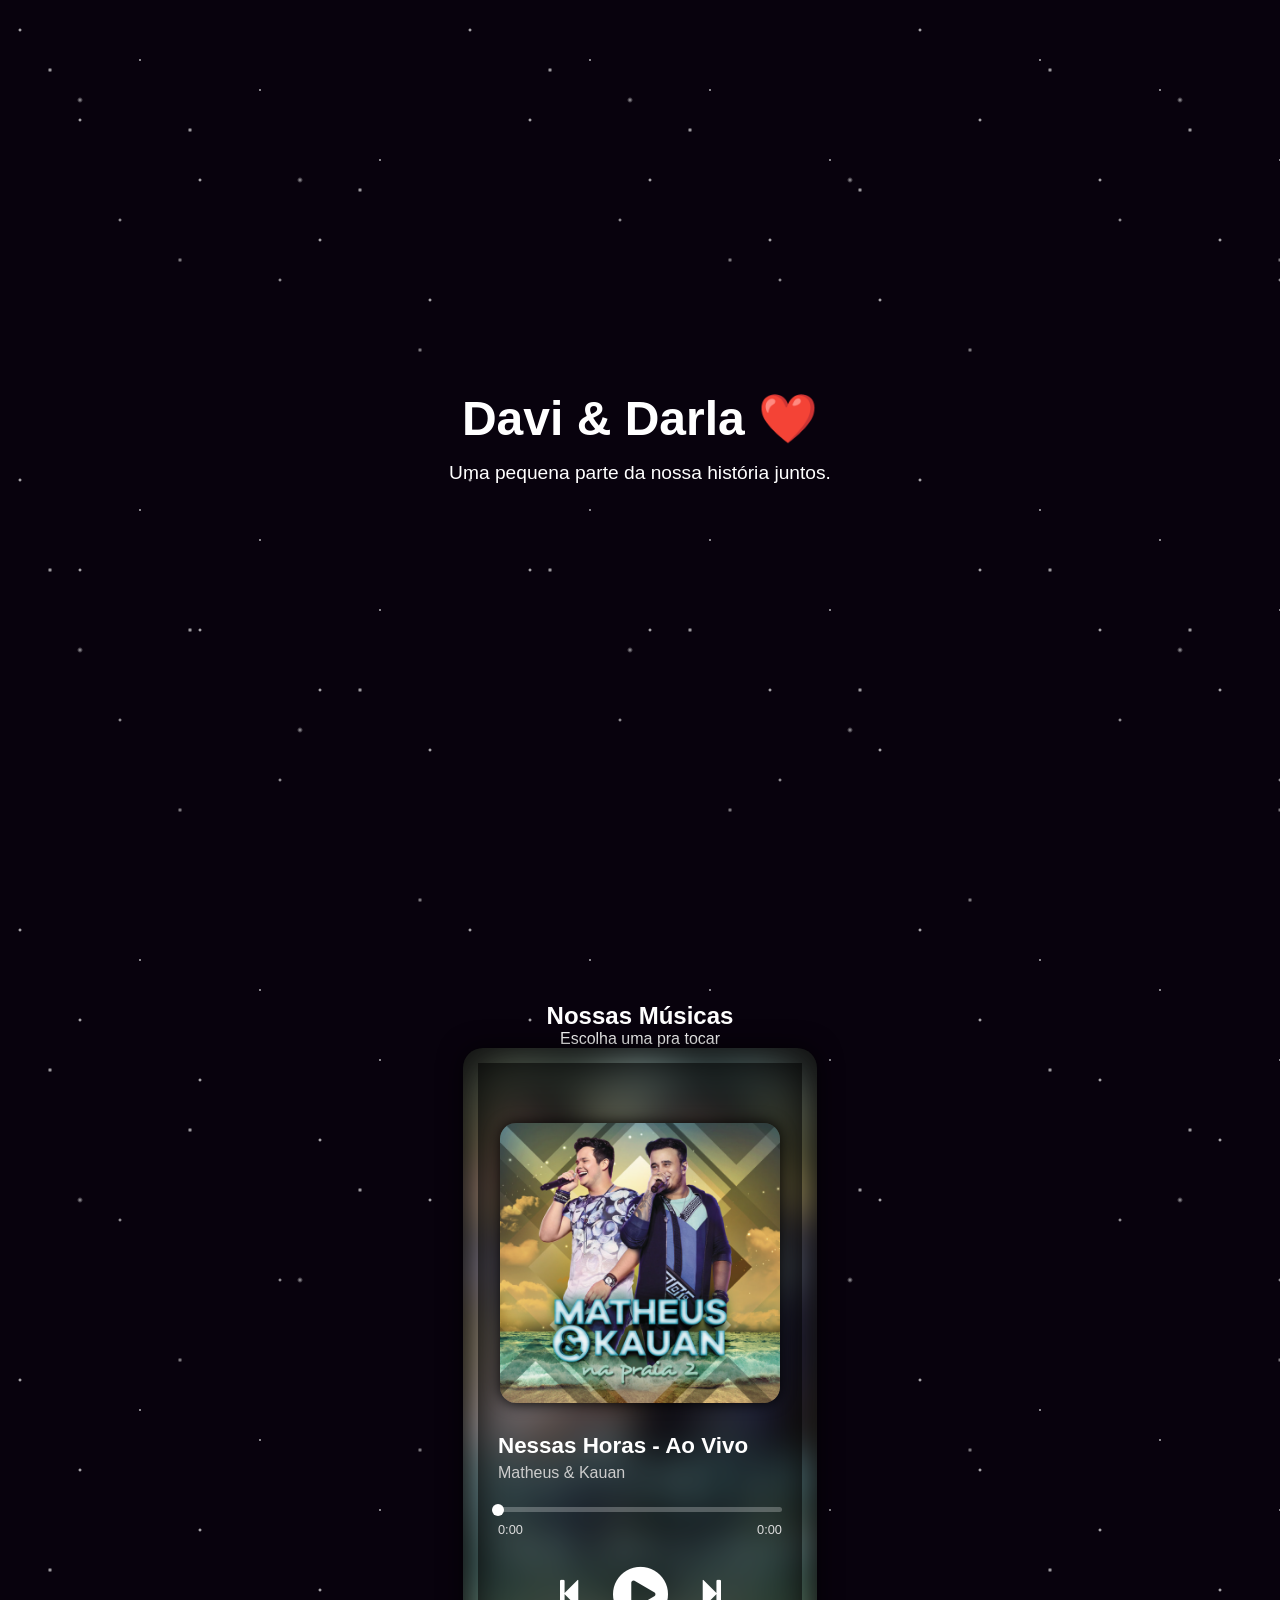
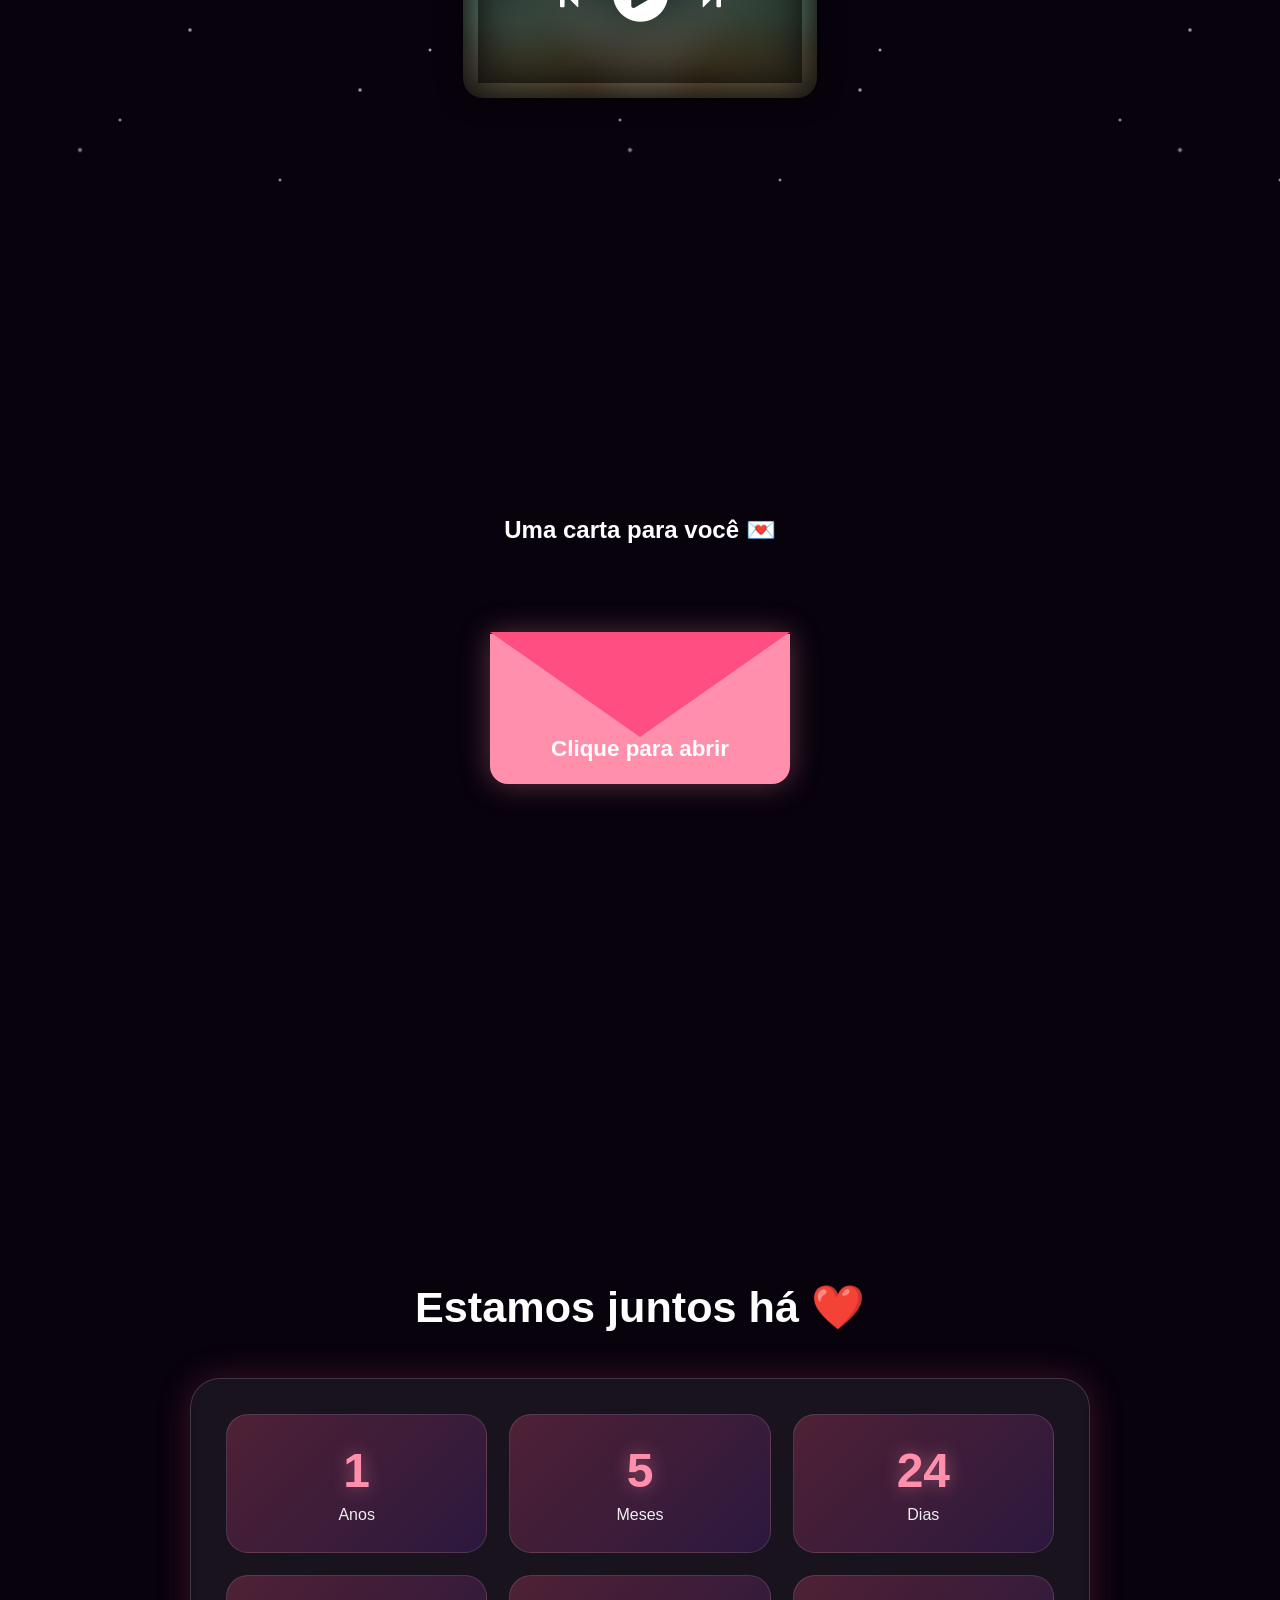
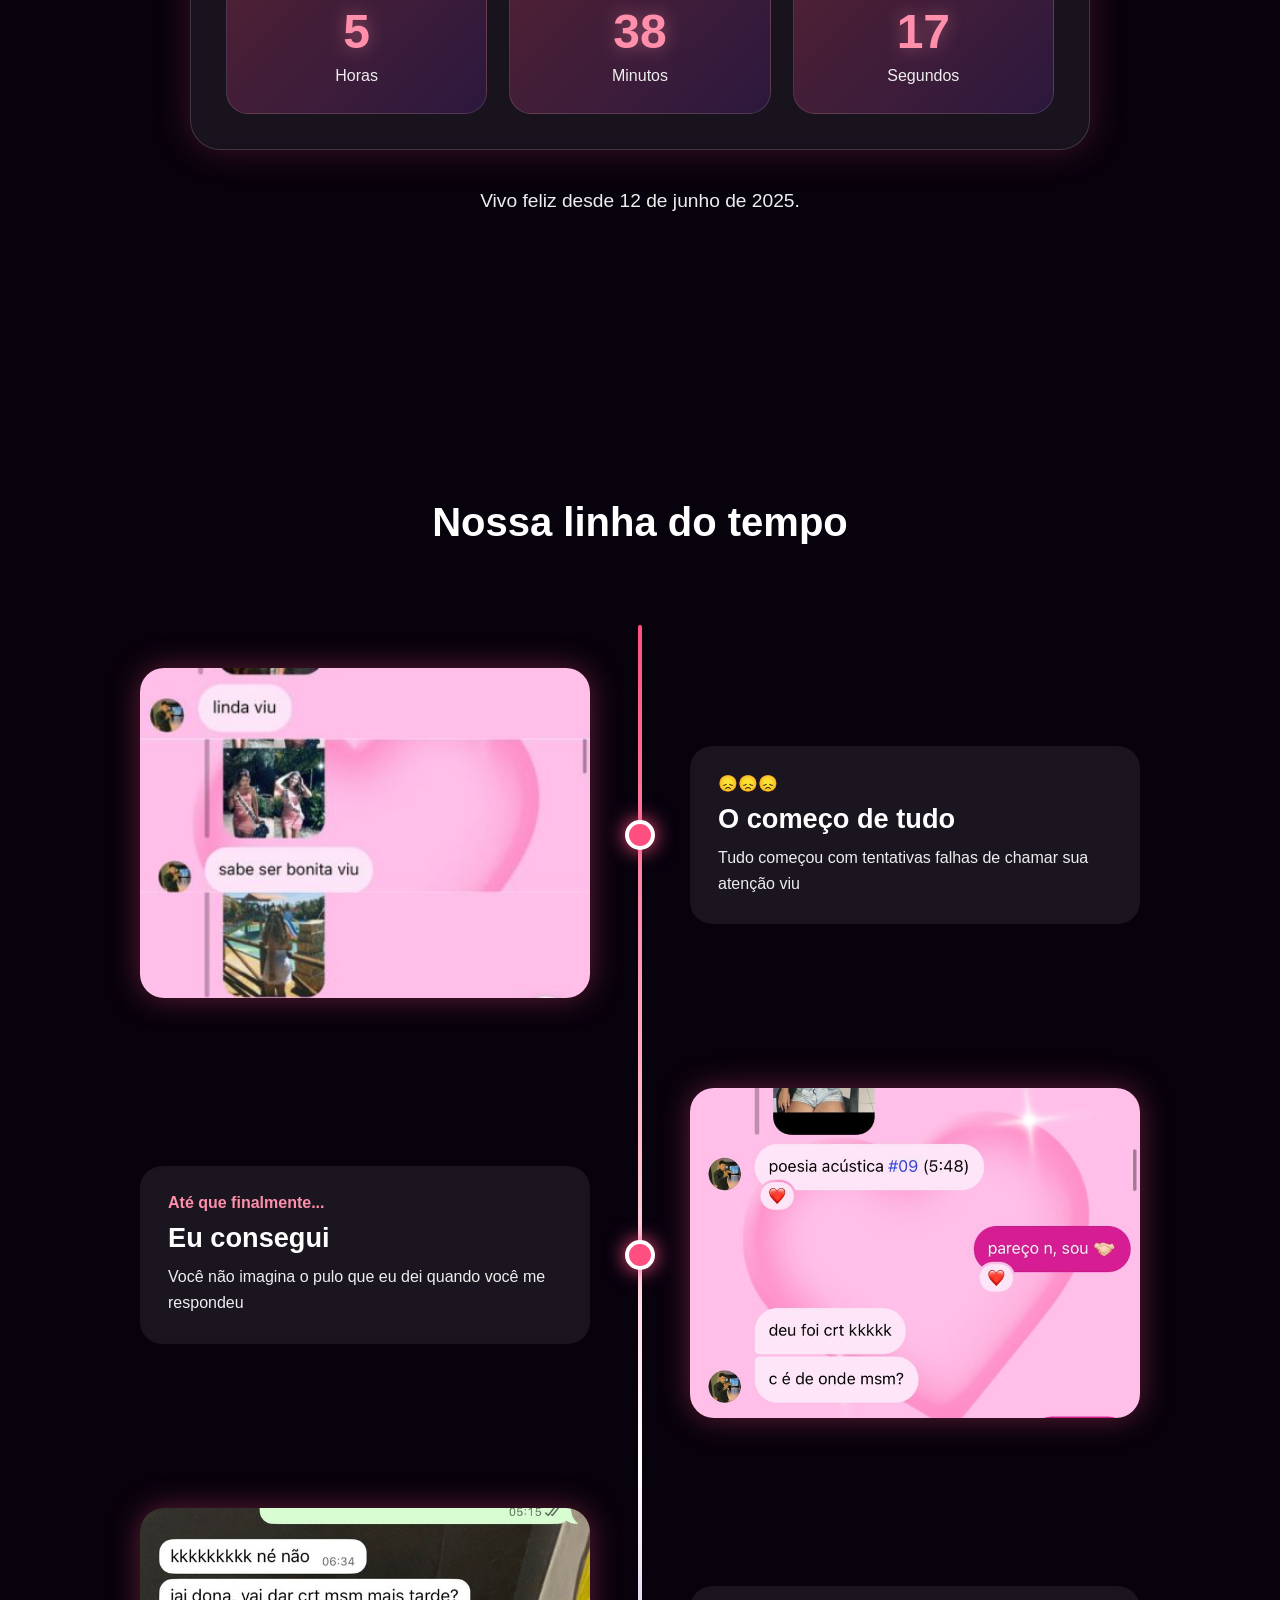
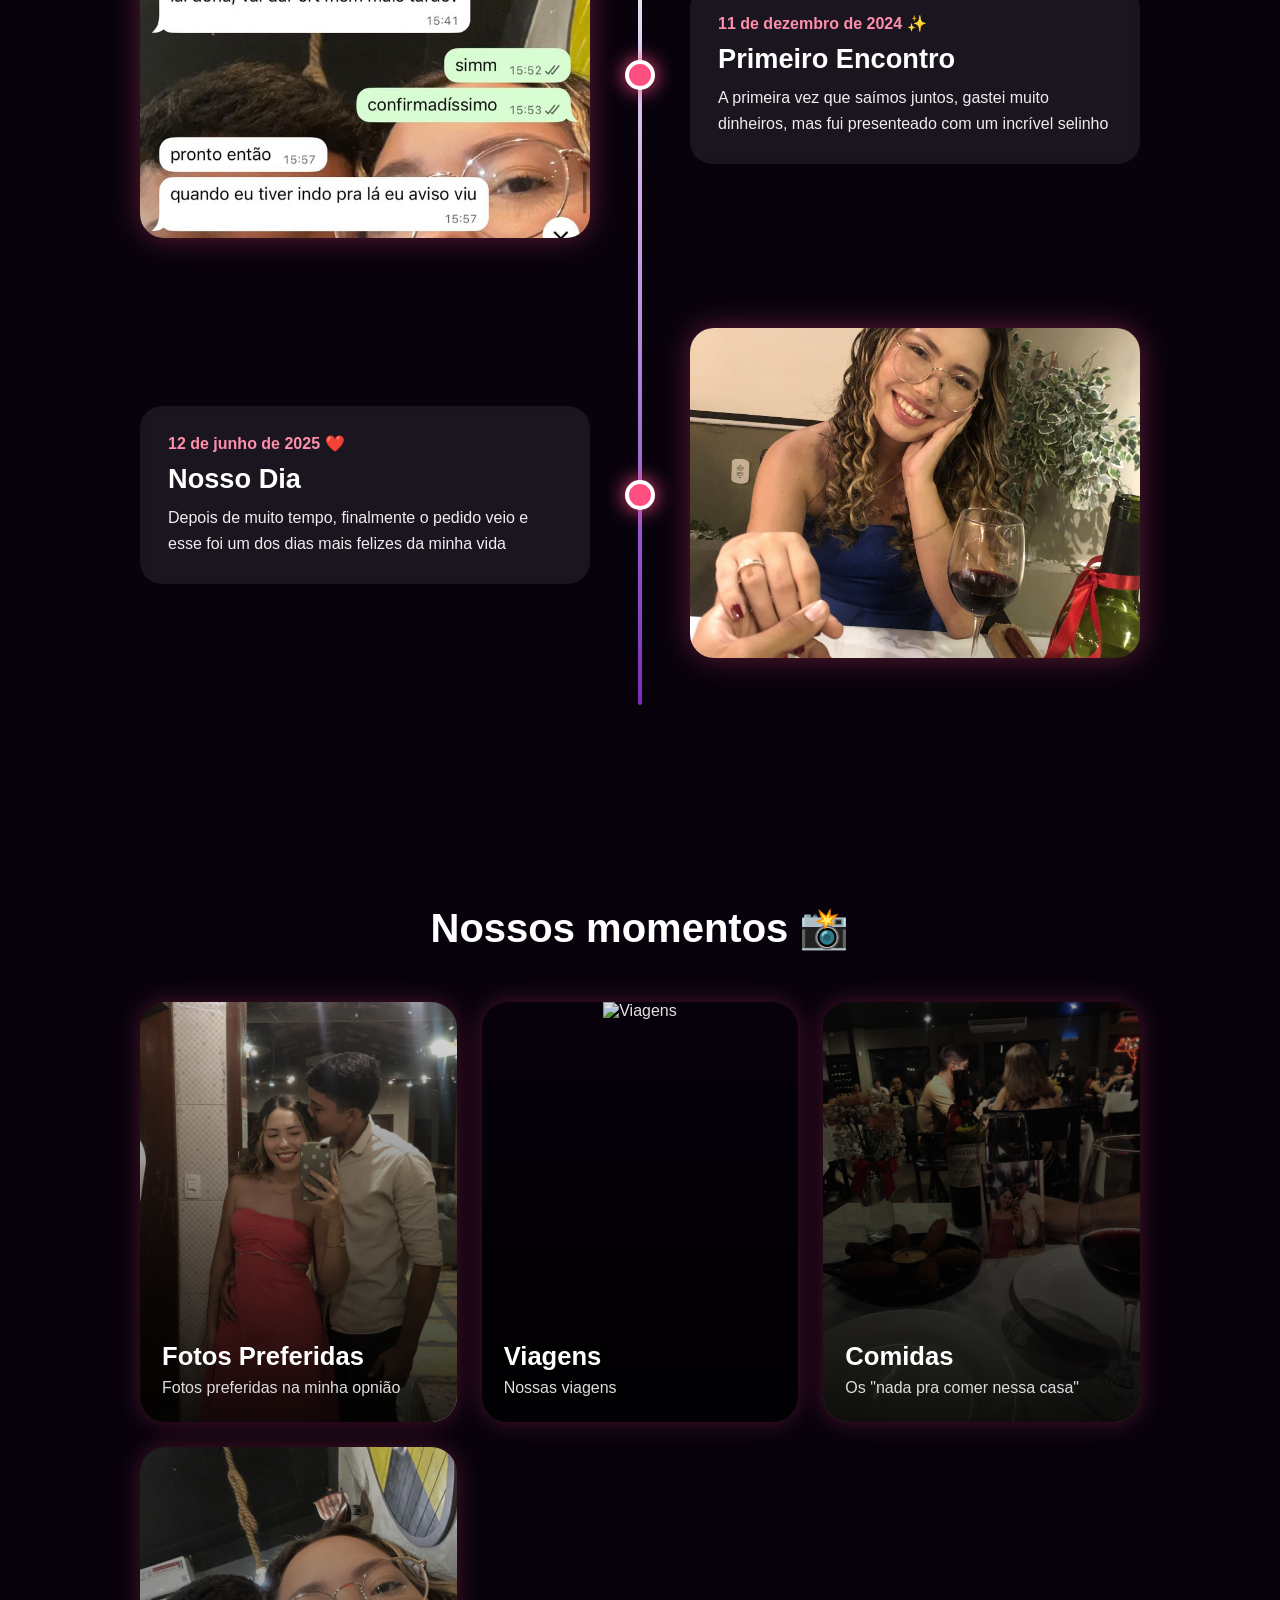
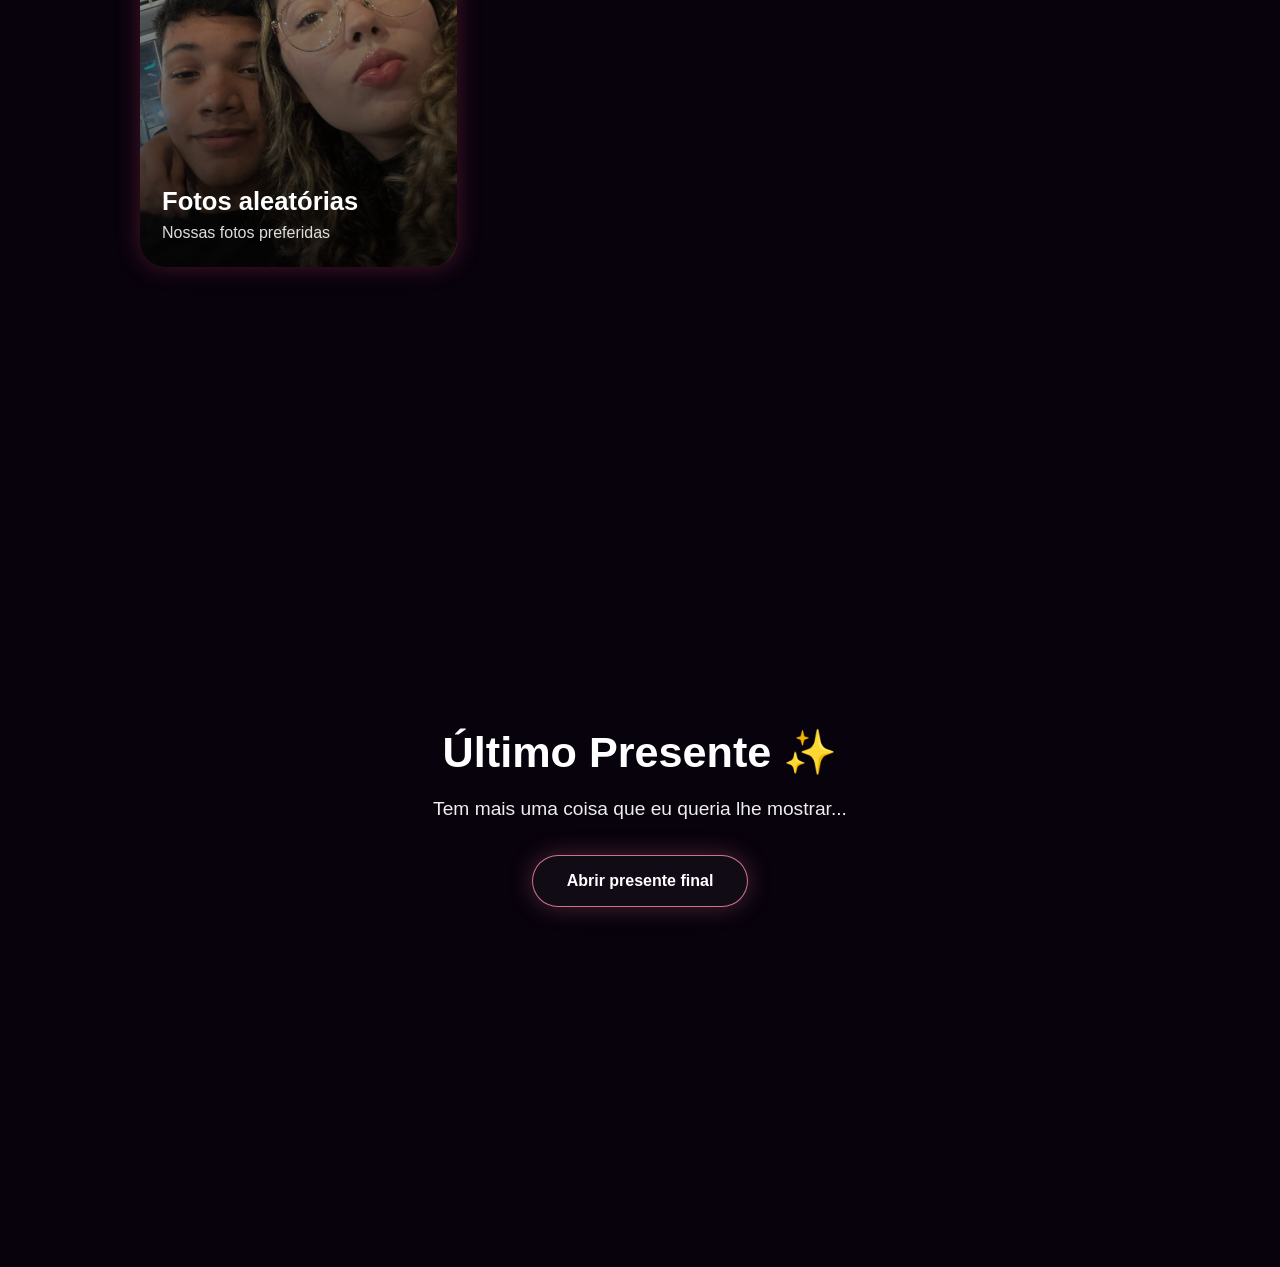
==== commit 491f3297: "Retirados os vídeos" ====
--- a/index.html
+++ b/index.html
@@ -275,13 +275,6 @@
 
   <img id="storyFoto" draggable="false" src="" alt="Foto do momento">
 
-  <video
-    id="storyVideo"
-    draggable="false"
-    playsinline
-    preload="metadata">
-  </video>
-
   <div class="story-click-left"></div> <!--Zonas Invisíveis dos stories-->
   <div class="story-click-right"></div>
 
--- a/style.css
+++ b/style.css
@@ -771,18 +771,13 @@
   opacity: 1;
 }
 
-.stories-modal img,
-.stories-modal video {
+.stories-modal img{
   width: min(420px, 90vw);
   height: min(720px, 80vh);
   object-fit: cover;
   border-radius: 28px;
   box-shadow: 0 0 35px rgba(255, 79, 129, 0.4);
   cursor: pointer;
-}
-
-.stories-modal video {
-  display: none;
 }
 
 .fechar-stories {
@@ -897,7 +892,6 @@
   right: 0;
 }
 #storyFoto,
-#storyVideo,
 .story-click-left,
 .story-click-right {
   -webkit-user-select: none;
@@ -908,8 +902,7 @@
 
   touch-action: manipulation;
 }
-#storyFoto,
-#storyVideo {
+#storyFoto {
   pointer-events: none;
 }
 #storyFoto {
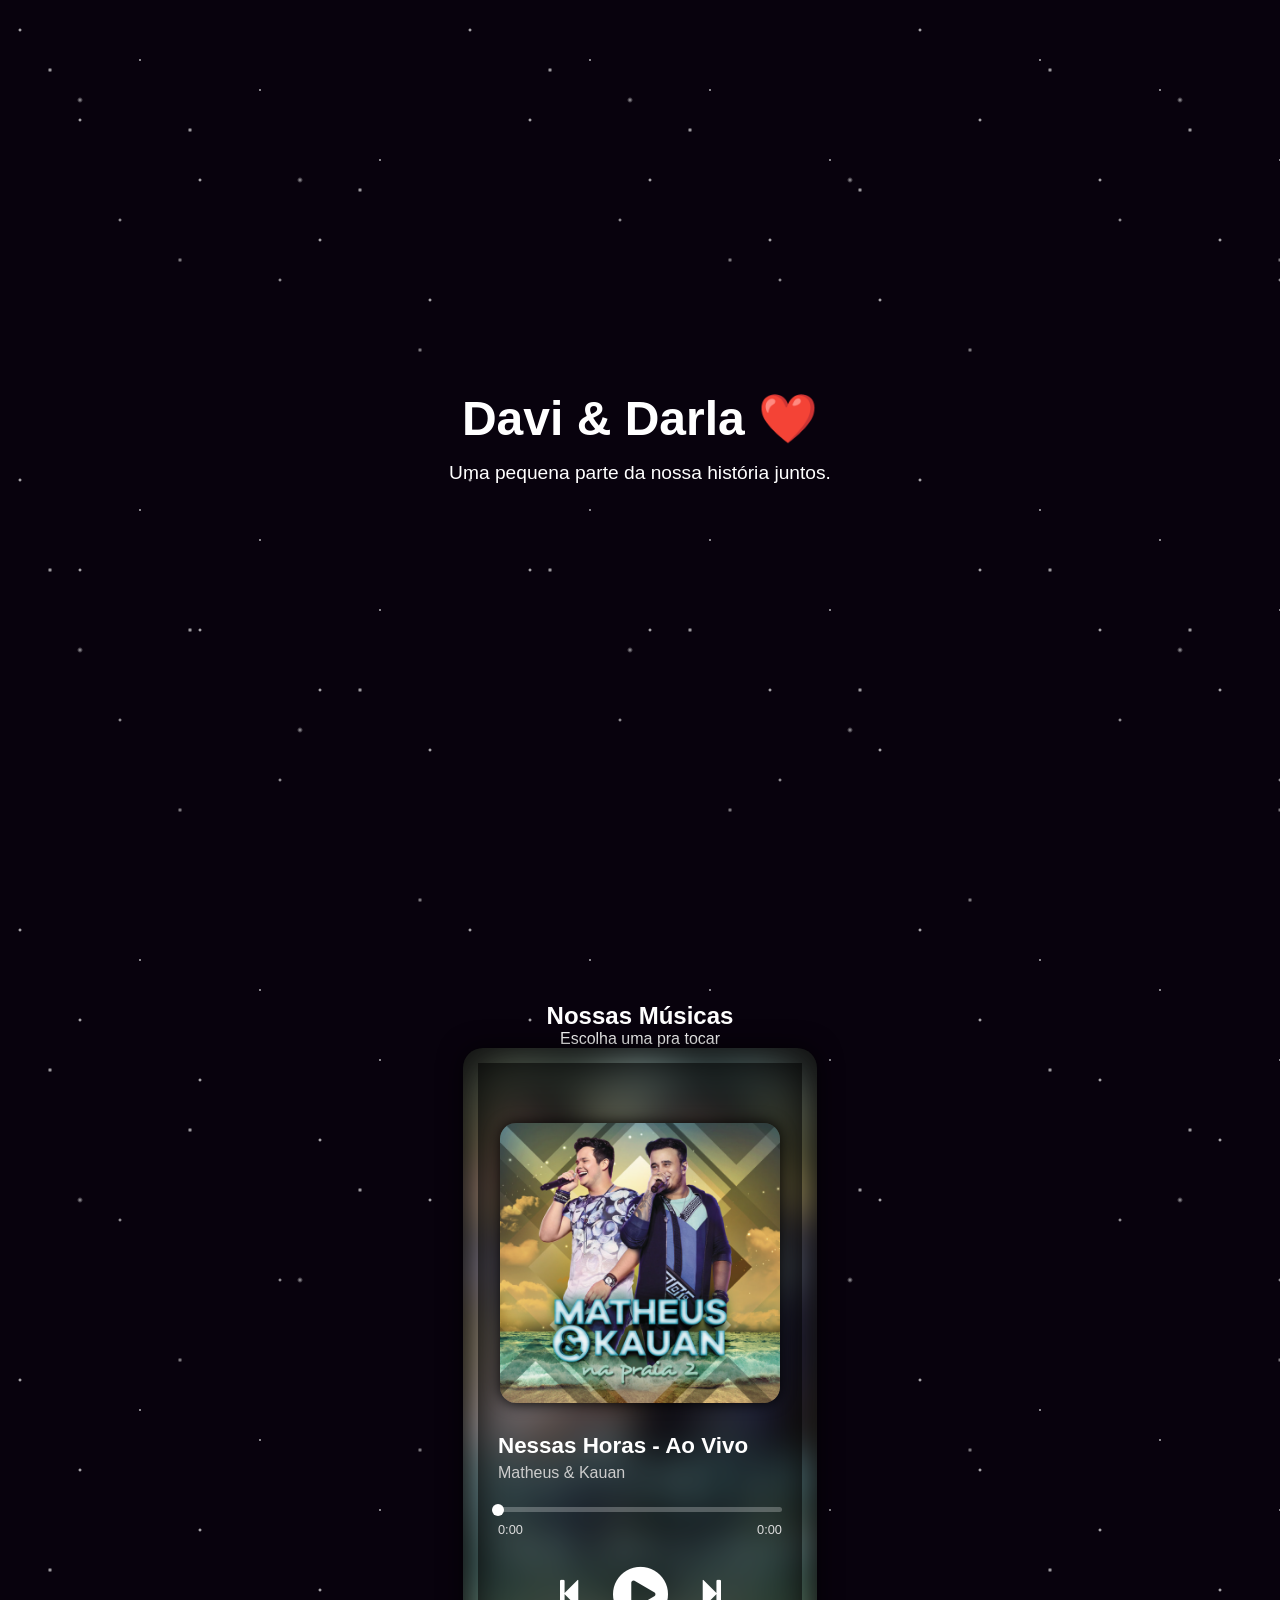
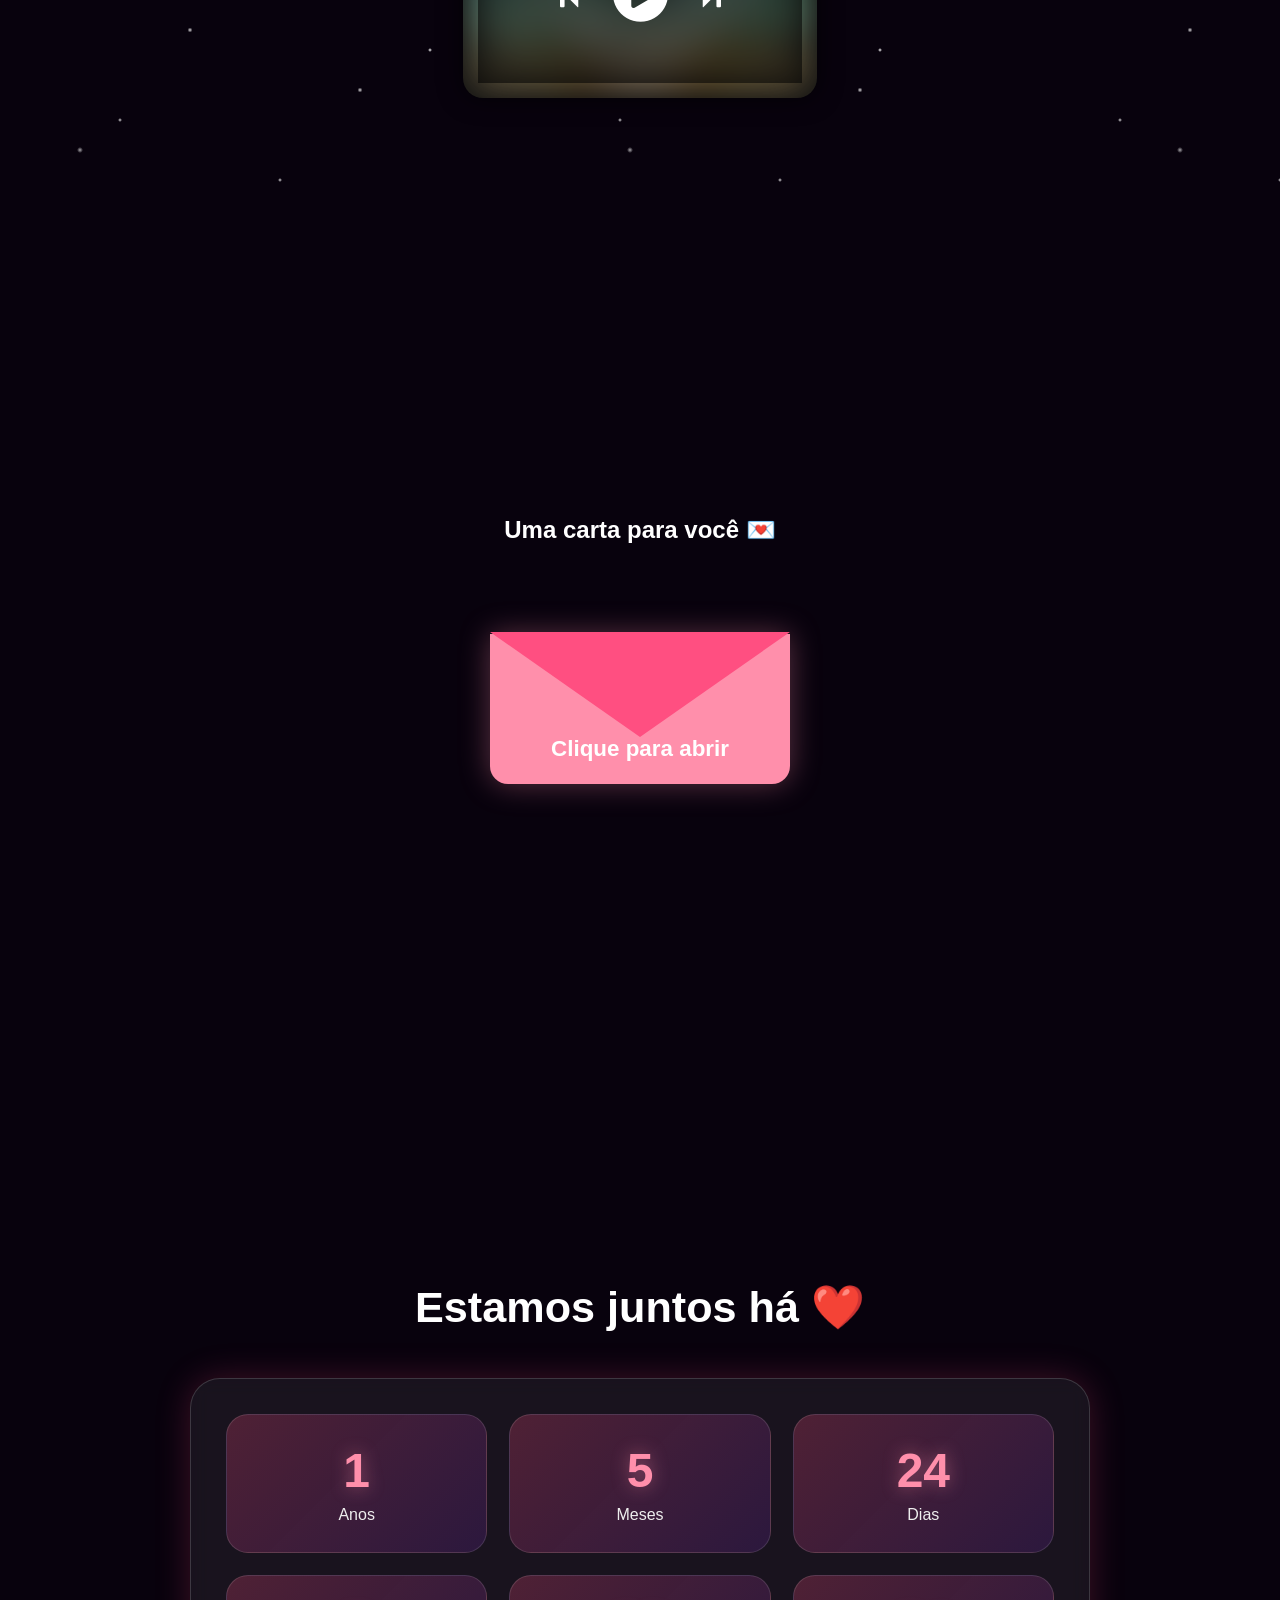
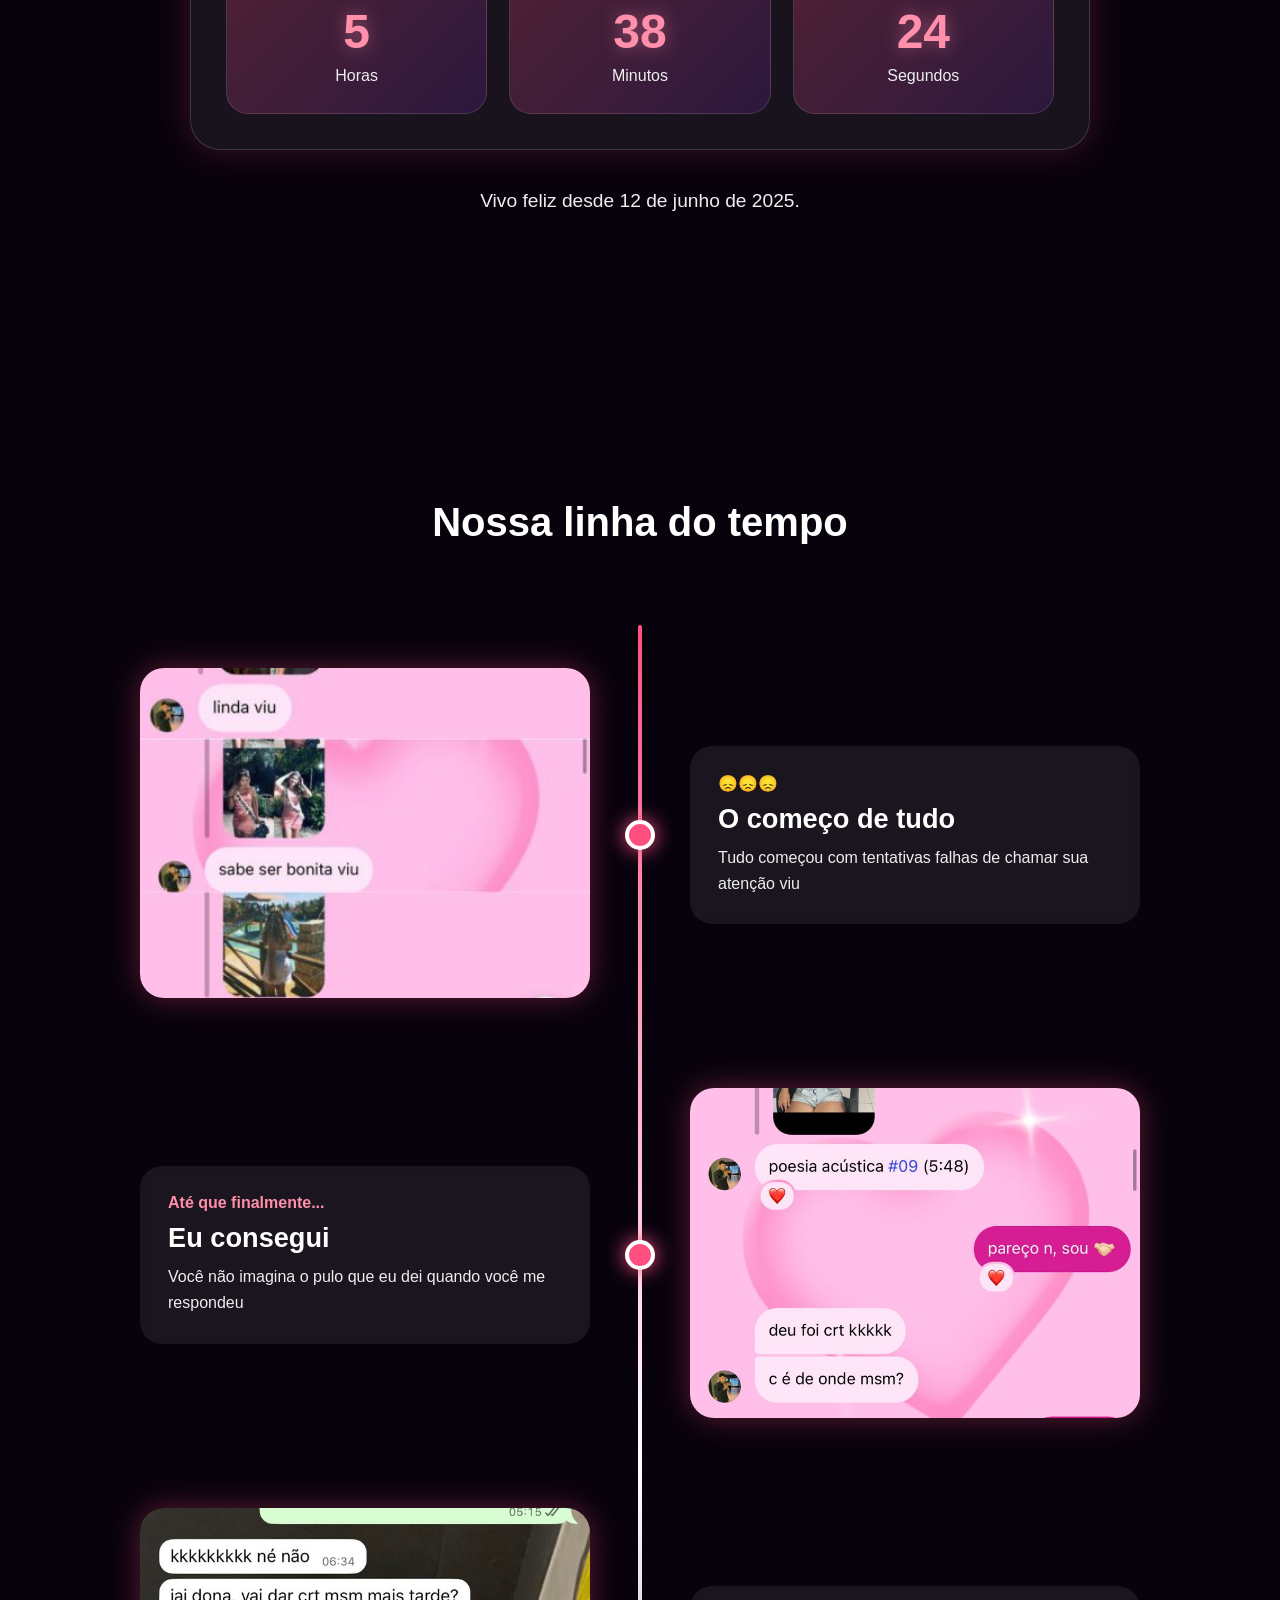
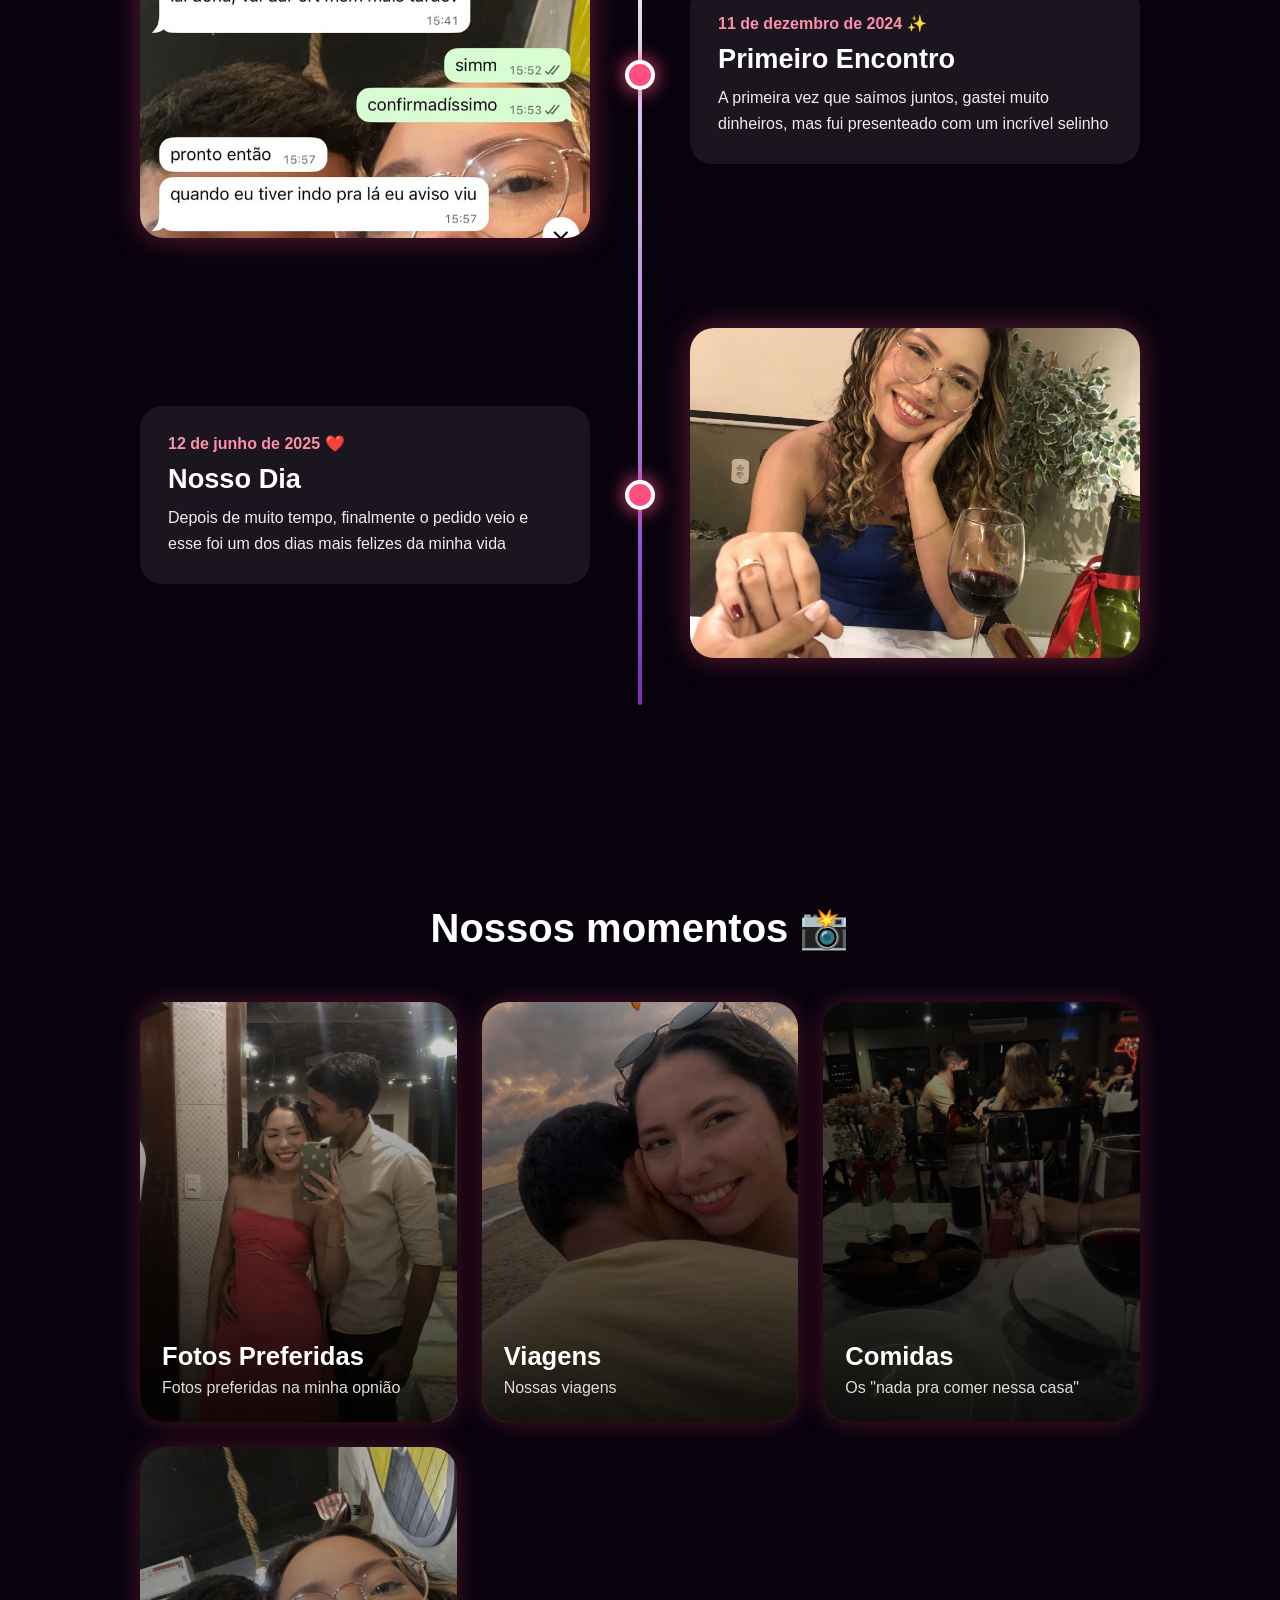
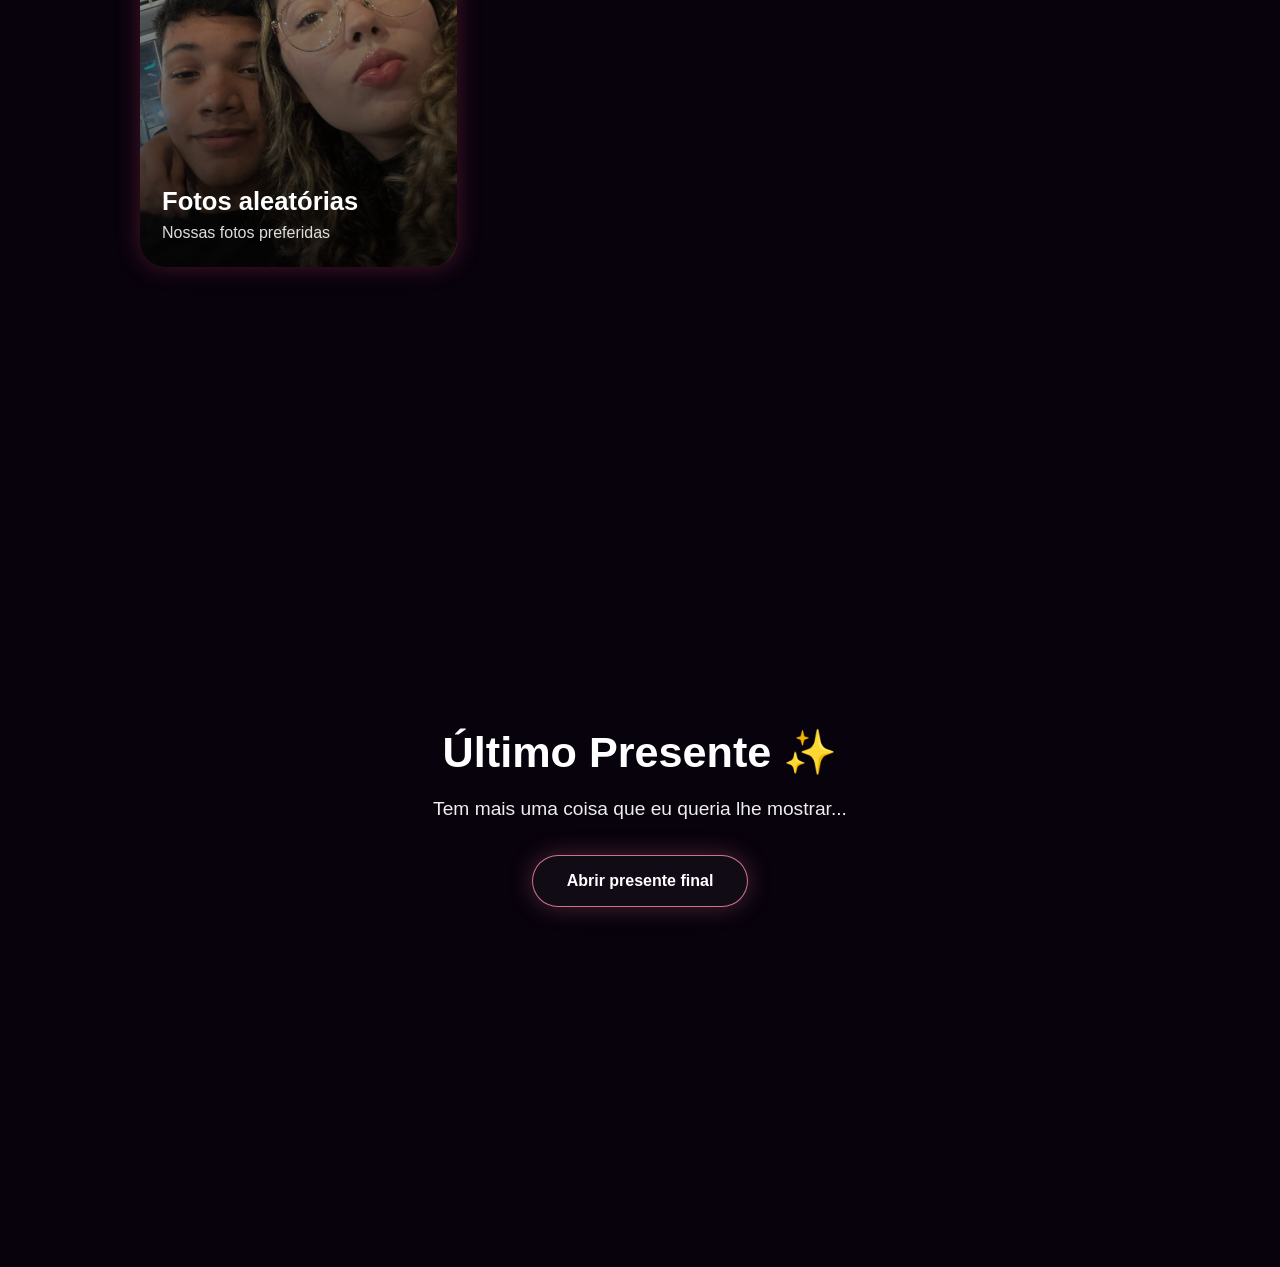
==== commit daa938a6: "correção foto index.html" ====
--- a/index.html
+++ b/index.html
@@ -241,7 +241,7 @@
    </div>
 
     <div class="momento-card" onclick="abrirMomento('viagens')">
-      <img src="imagens/Viagens/foto2.jpg" alt="Viagens">
+      <img src="imagens/Viagens/foto2.JPG" alt="Viagens">
       <div>
         <h3>Viagens</h3>
         <p>Nossas viagens</p>
@@ -357,4 +357,4 @@
   <script src="script.js"></script>
 
 </body>
-</html>+</html>
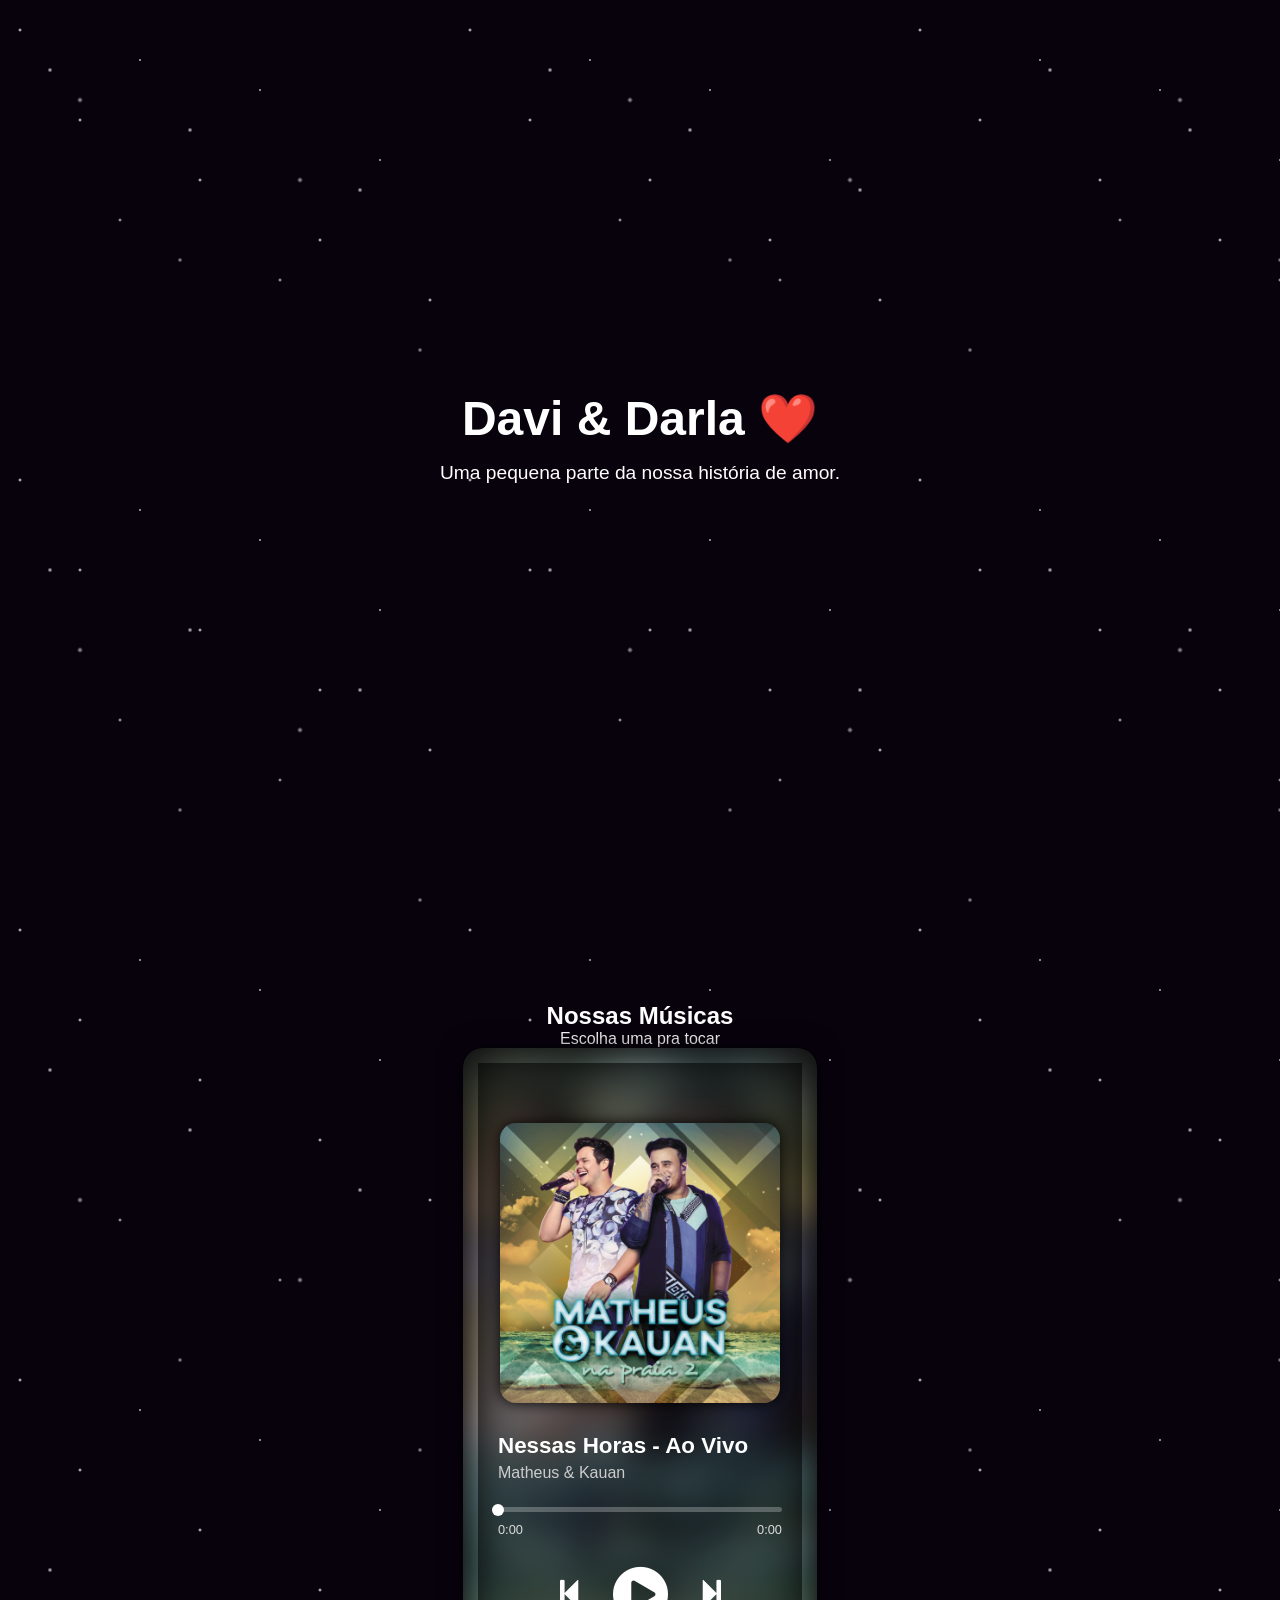
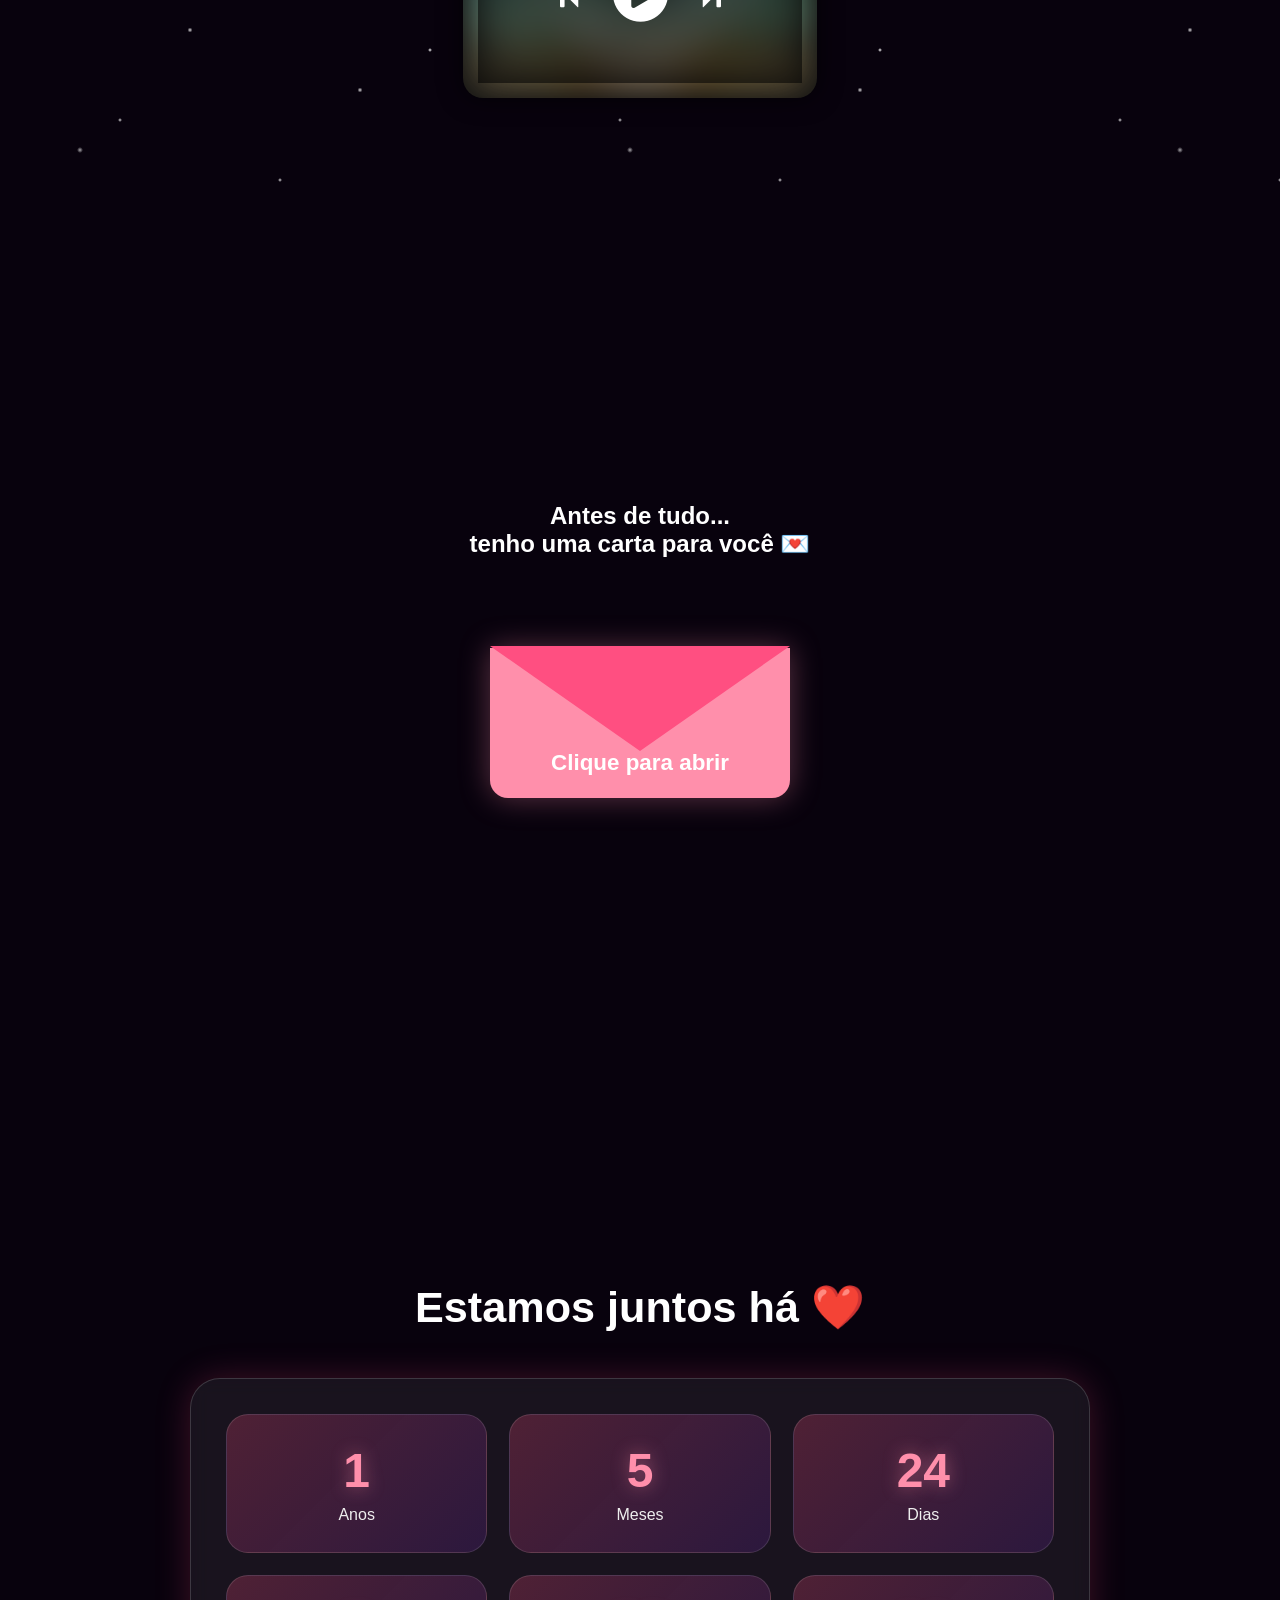
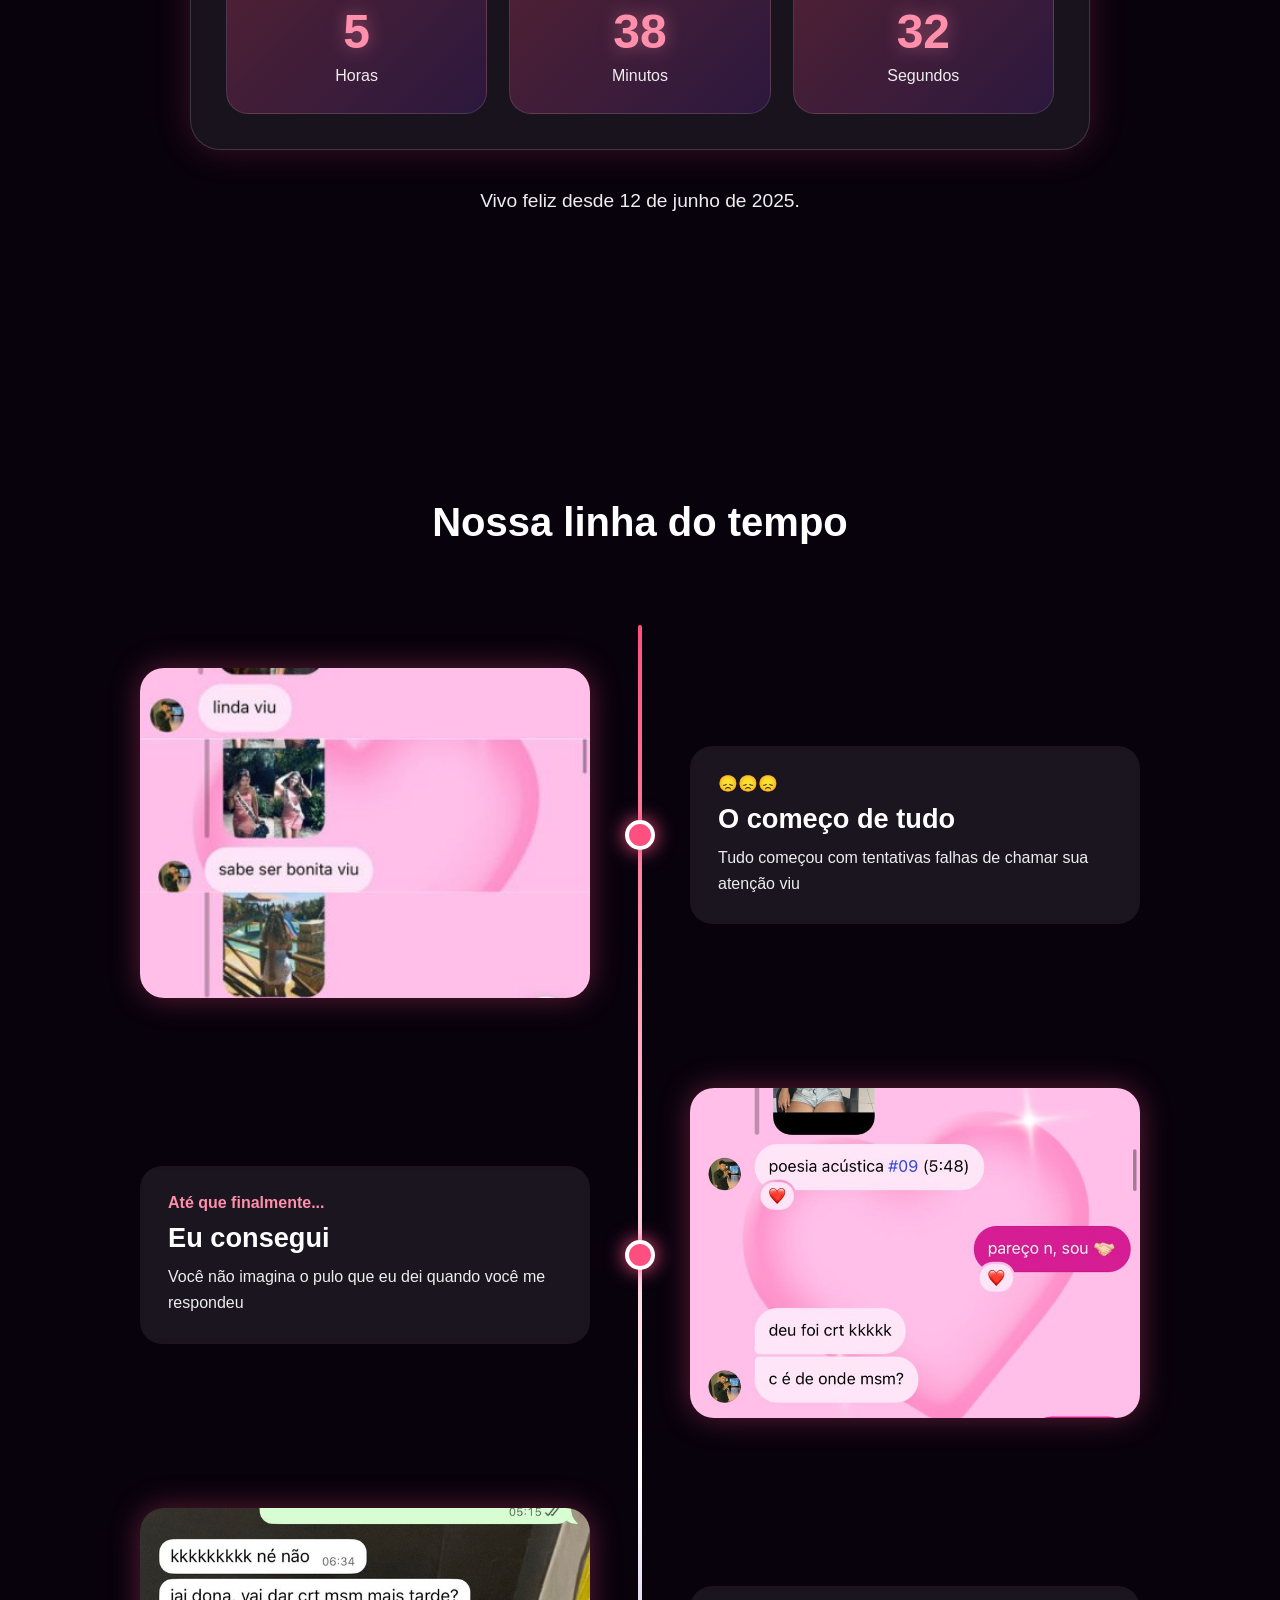
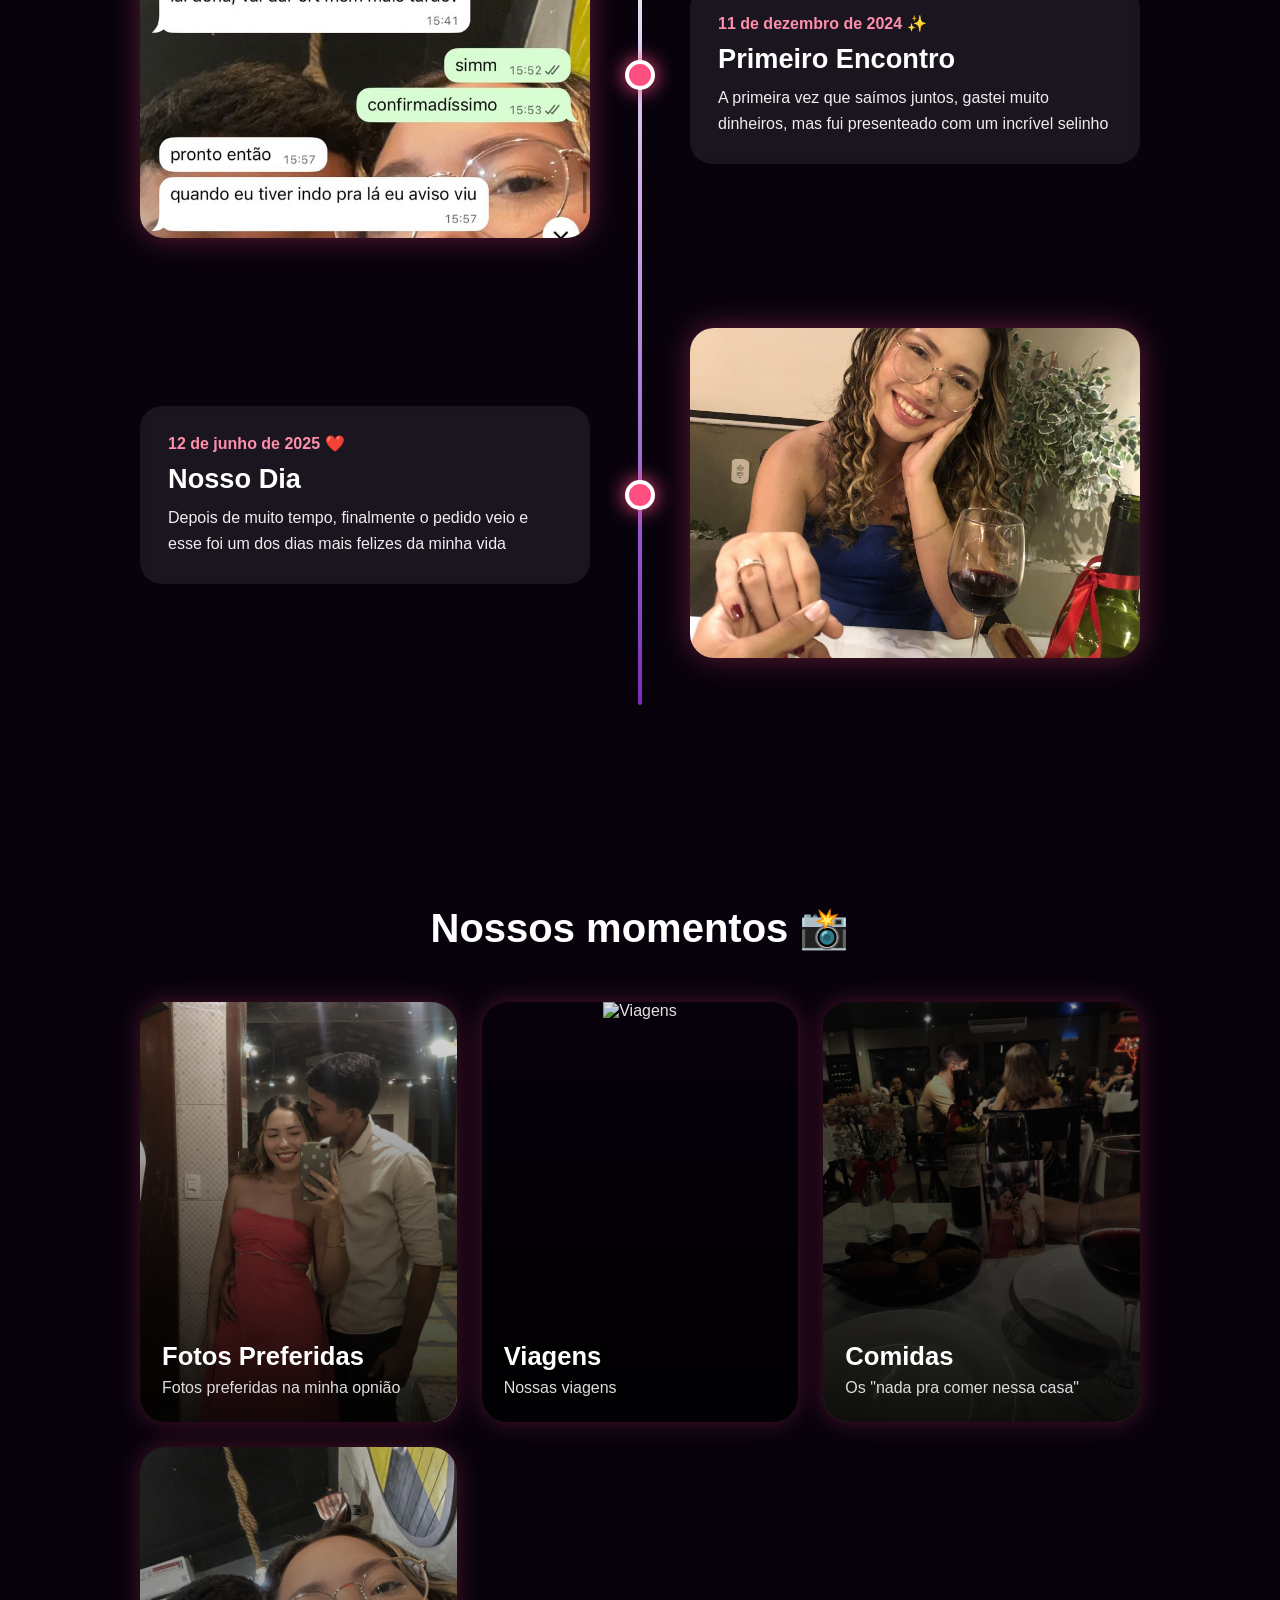
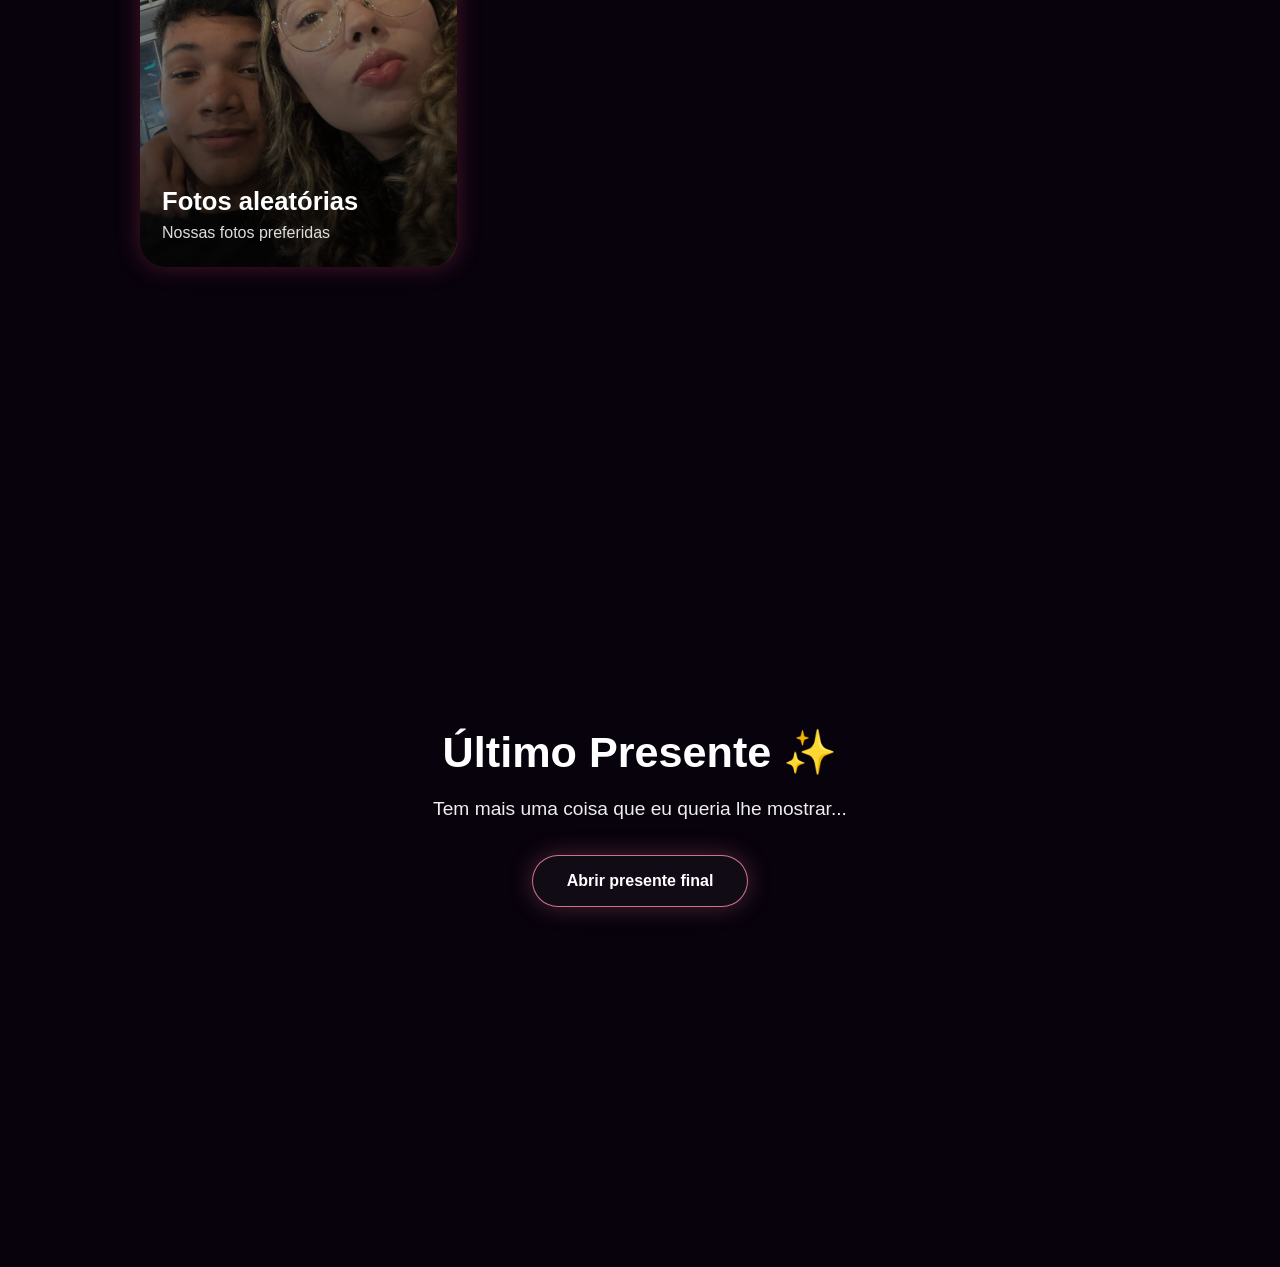
==== commit 778fdffe: "Textos modificados" ====
--- a/index.html
+++ b/index.html
@@ -22,9 +22,8 @@
     <h1>Davi & Darla ❤️</h1>
 
     <p>
-      Uma pequena parte da nossa história juntos.
+      Uma pequena parte da nossa história de amor.
     </p>
-
     
   </section>
 
@@ -93,8 +92,8 @@
   <!-- MENSAGEM -->
 
   <section class="mensagem">
-
-  <h2>Uma carta para você 💌</h2>
+  <h1>Antes de tudo...</h1>
+  <h2>tenho uma carta para você 💌</h2>
 
   <div class="envelope" onclick="abrirCarta()">
     <div class="aba"></div>
@@ -110,9 +109,11 @@
       <h3>Para o amor da minha vida</h3>
 
       <p>
-        Desde que você apareceu na minha vida,
-        tudo ficou mais leve, mais bonito e mais feliz.
-        Cada momento ao seu lado virou uma memória especial.
+        Olhando nossas fotos passadas é difíci acreditar que já se passou um ano ao seu lado,
+        estar do seu lado fica tão leve que o tempo voa. Obrigado por ser essa pessoa tão atenciosa e 
+        cuidadosa, ainda mais nesse momento, obrigado por ter entrado na minha vida e ter deixado claro
+        que você é a mulher que eu quero pra minha vida. Esse site fiz pensando em deixar todo o nosso amor 
+        registrado, eu te amo demais minha princesa❤️
       </p>
     </div>
   </div>
@@ -241,7 +242,7 @@
    </div>
 
     <div class="momento-card" onclick="abrirMomento('viagens')">
-      <img src="imagens/Viagens/foto2.JPG" alt="Viagens">
+      <img src="imagens/Viagens/foto2.jpg" alt="Viagens">
       <div>
         <h3>Viagens</h3>
         <p>Nossas viagens</p>
@@ -357,4 +358,4 @@
   <script src="script.js"></script>
 
 </body>
-</html>
+</html>
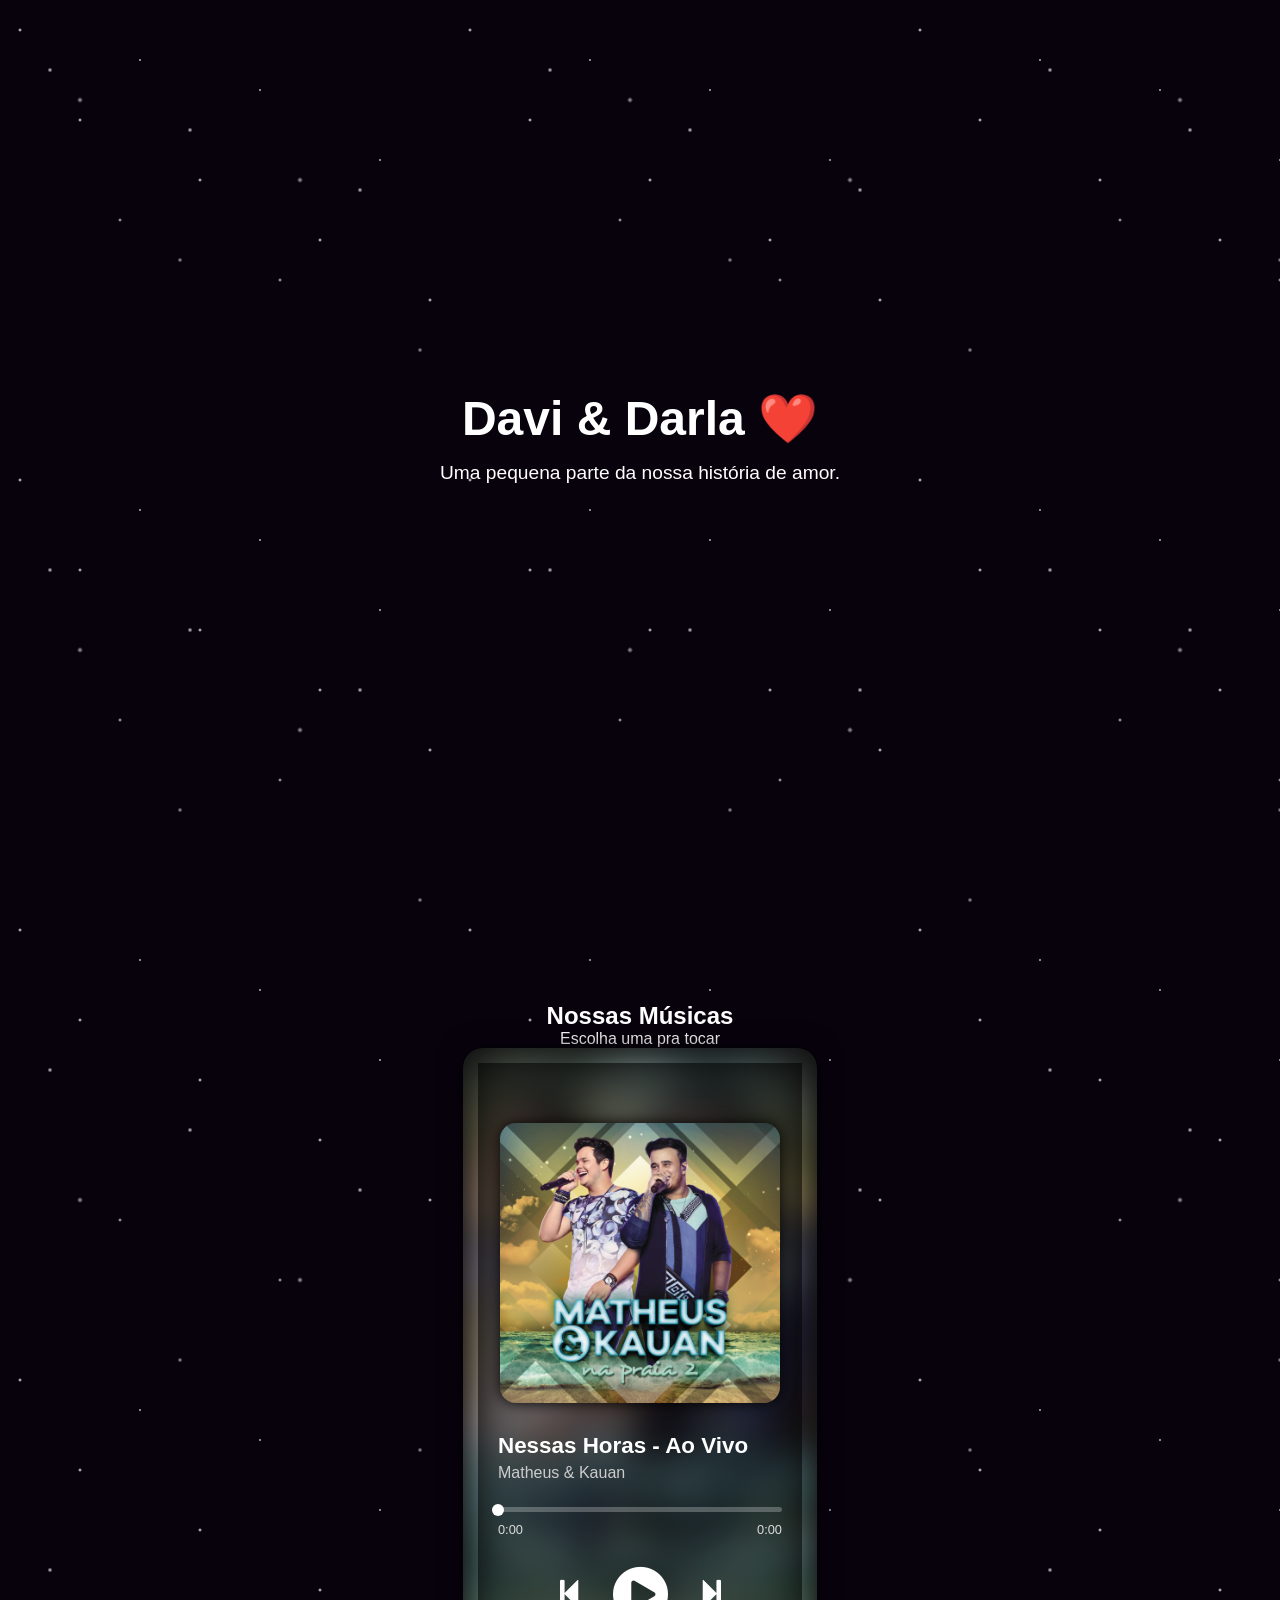
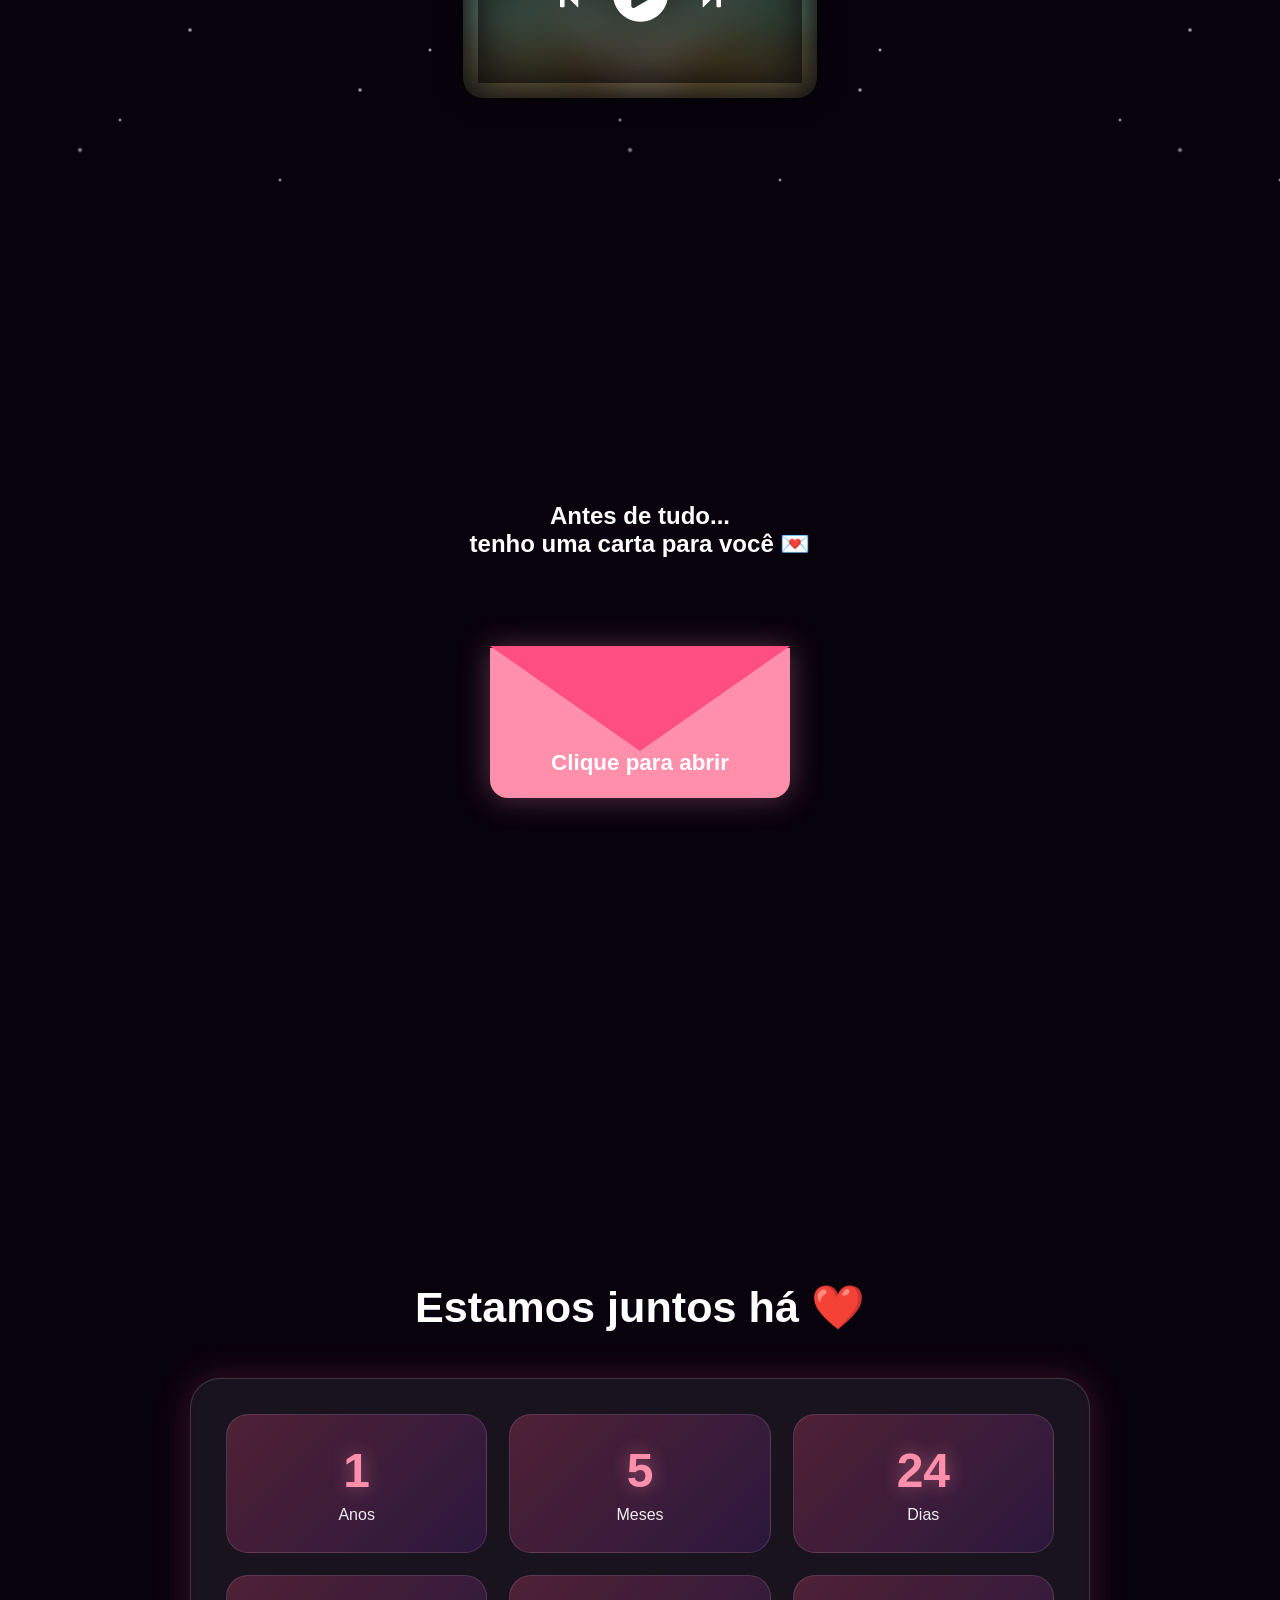
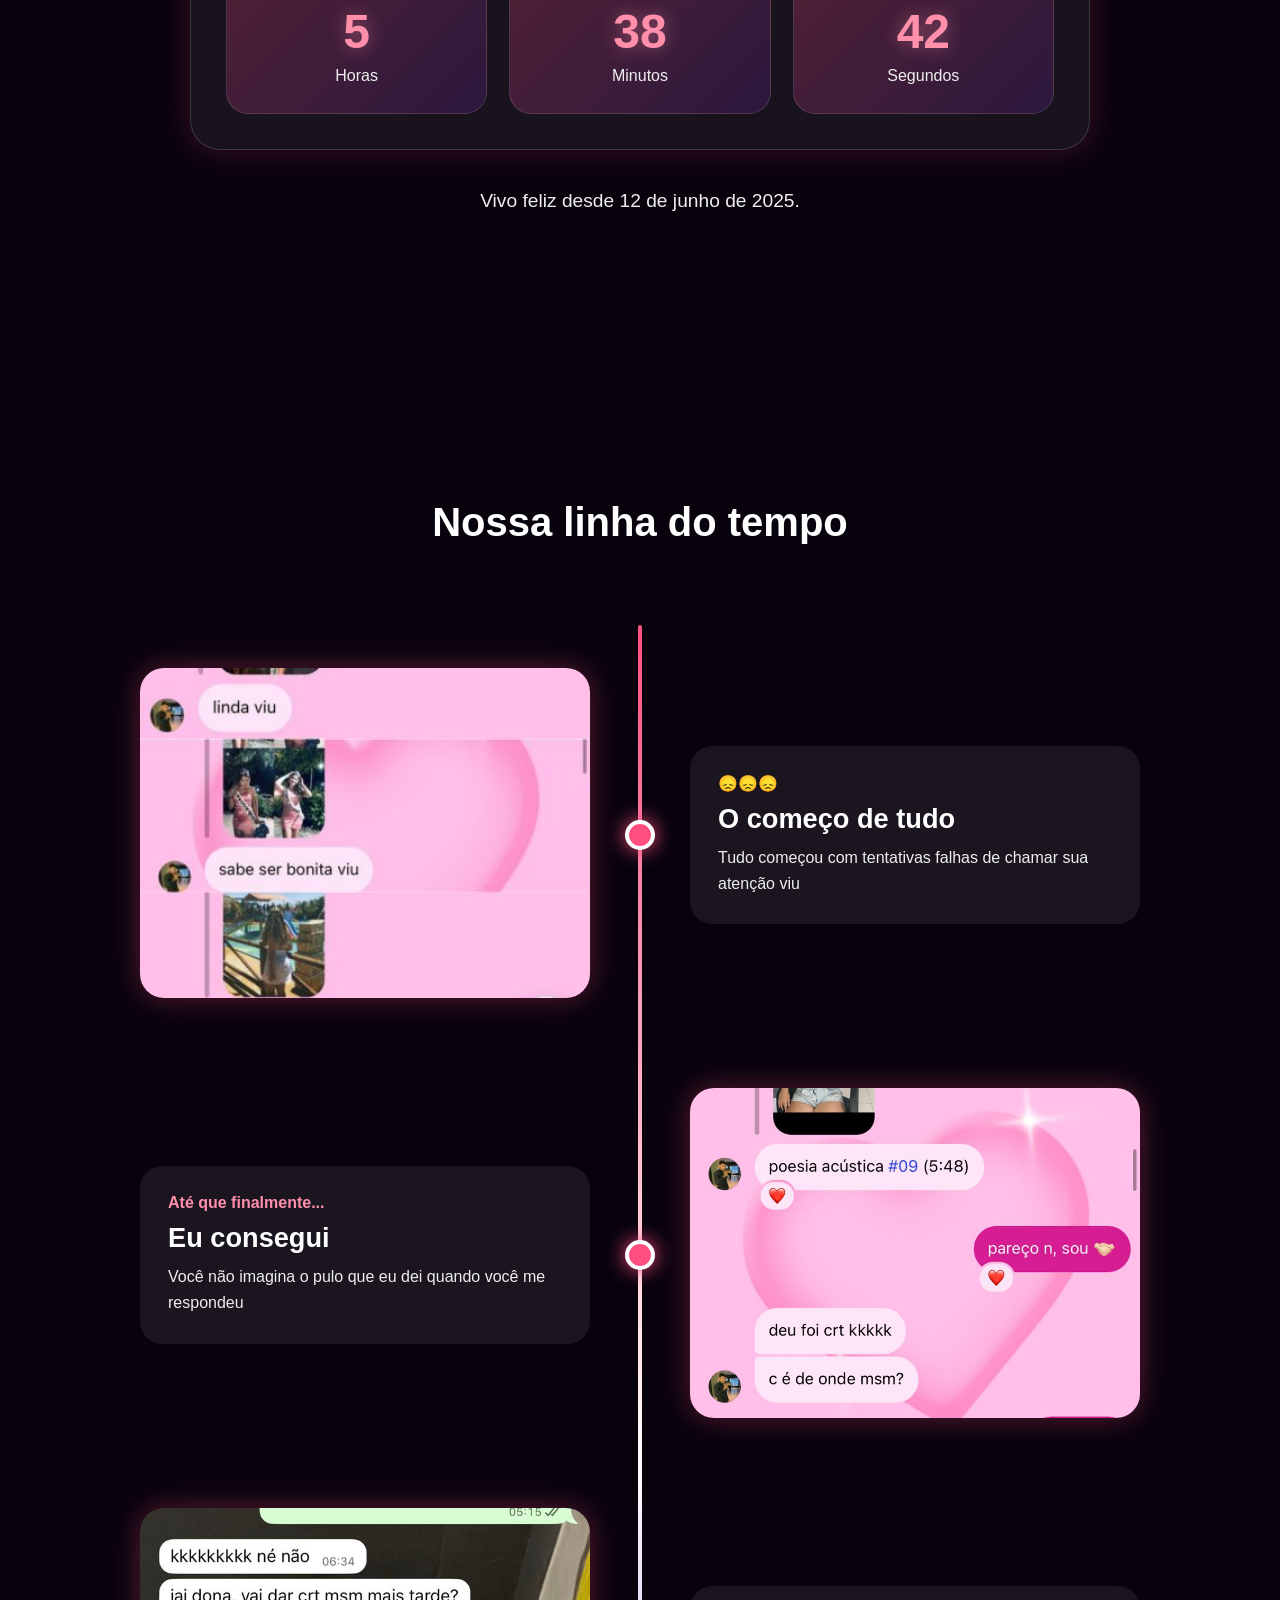
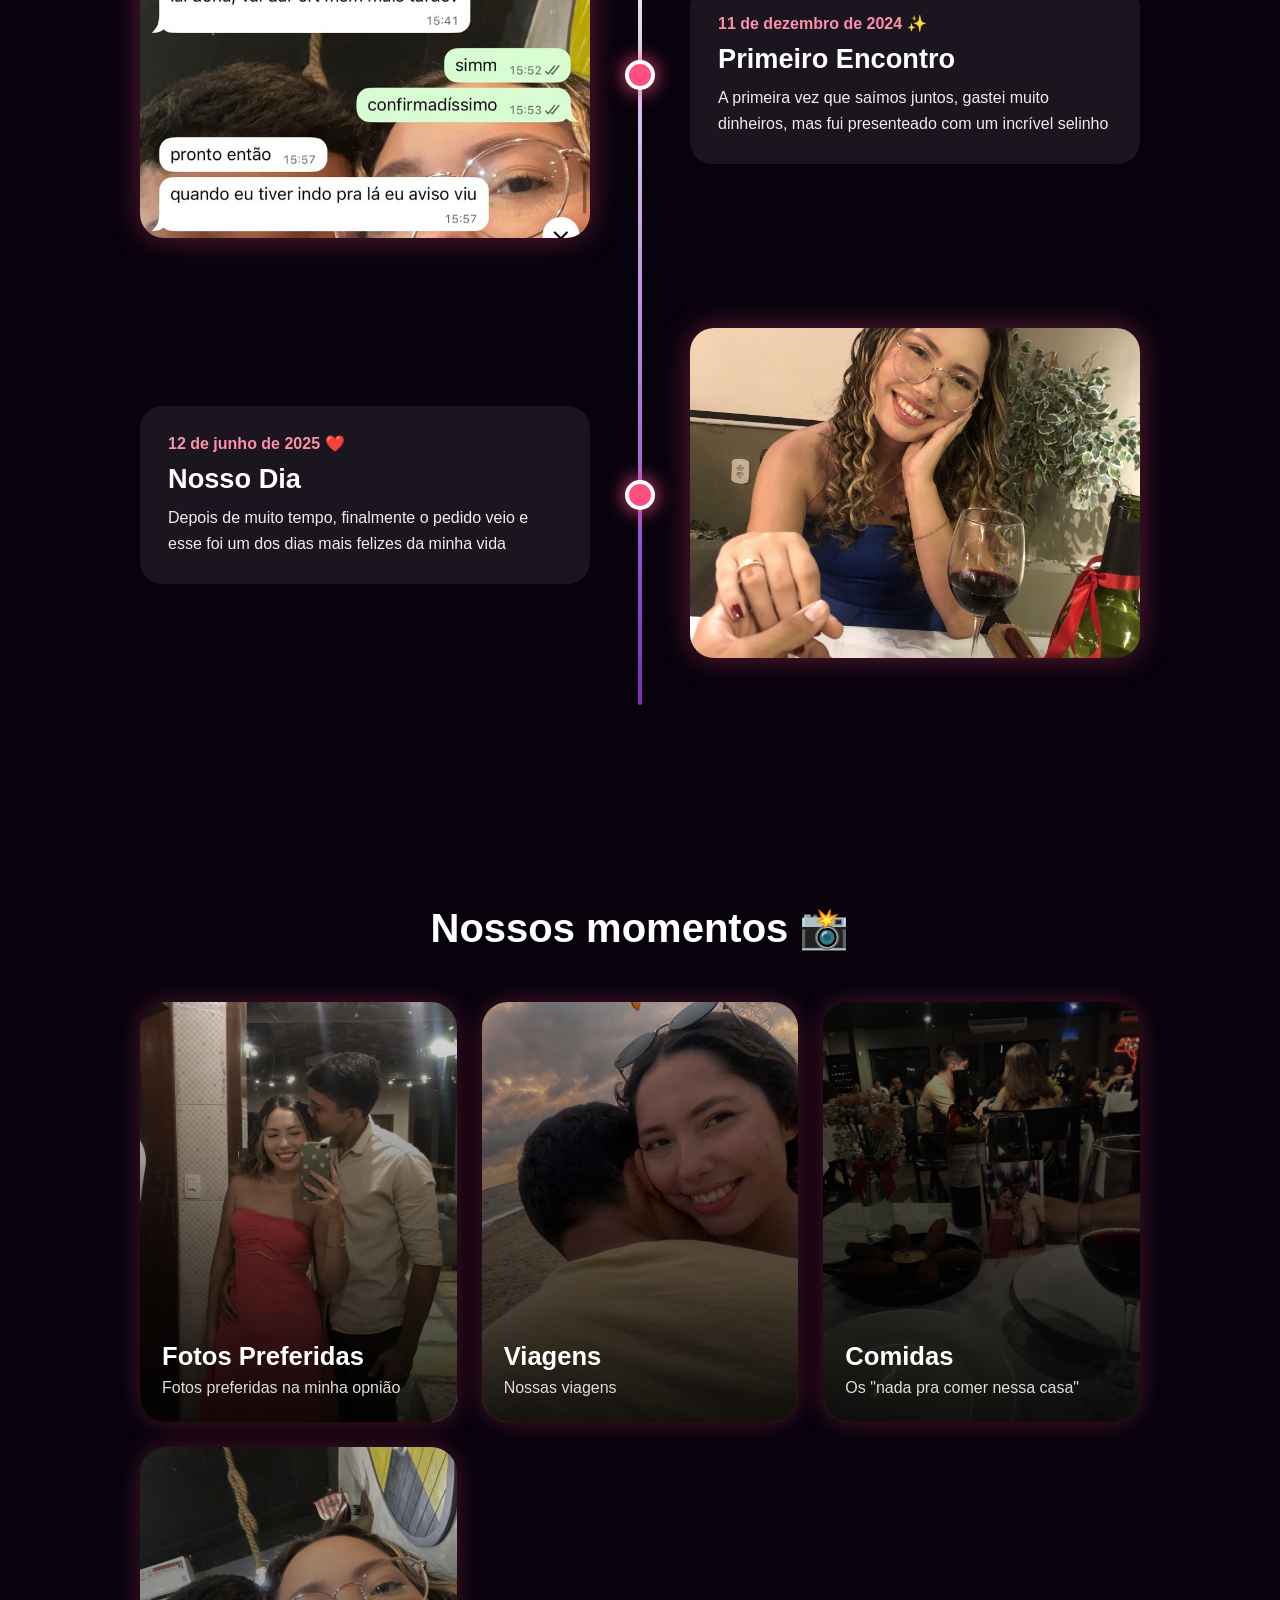
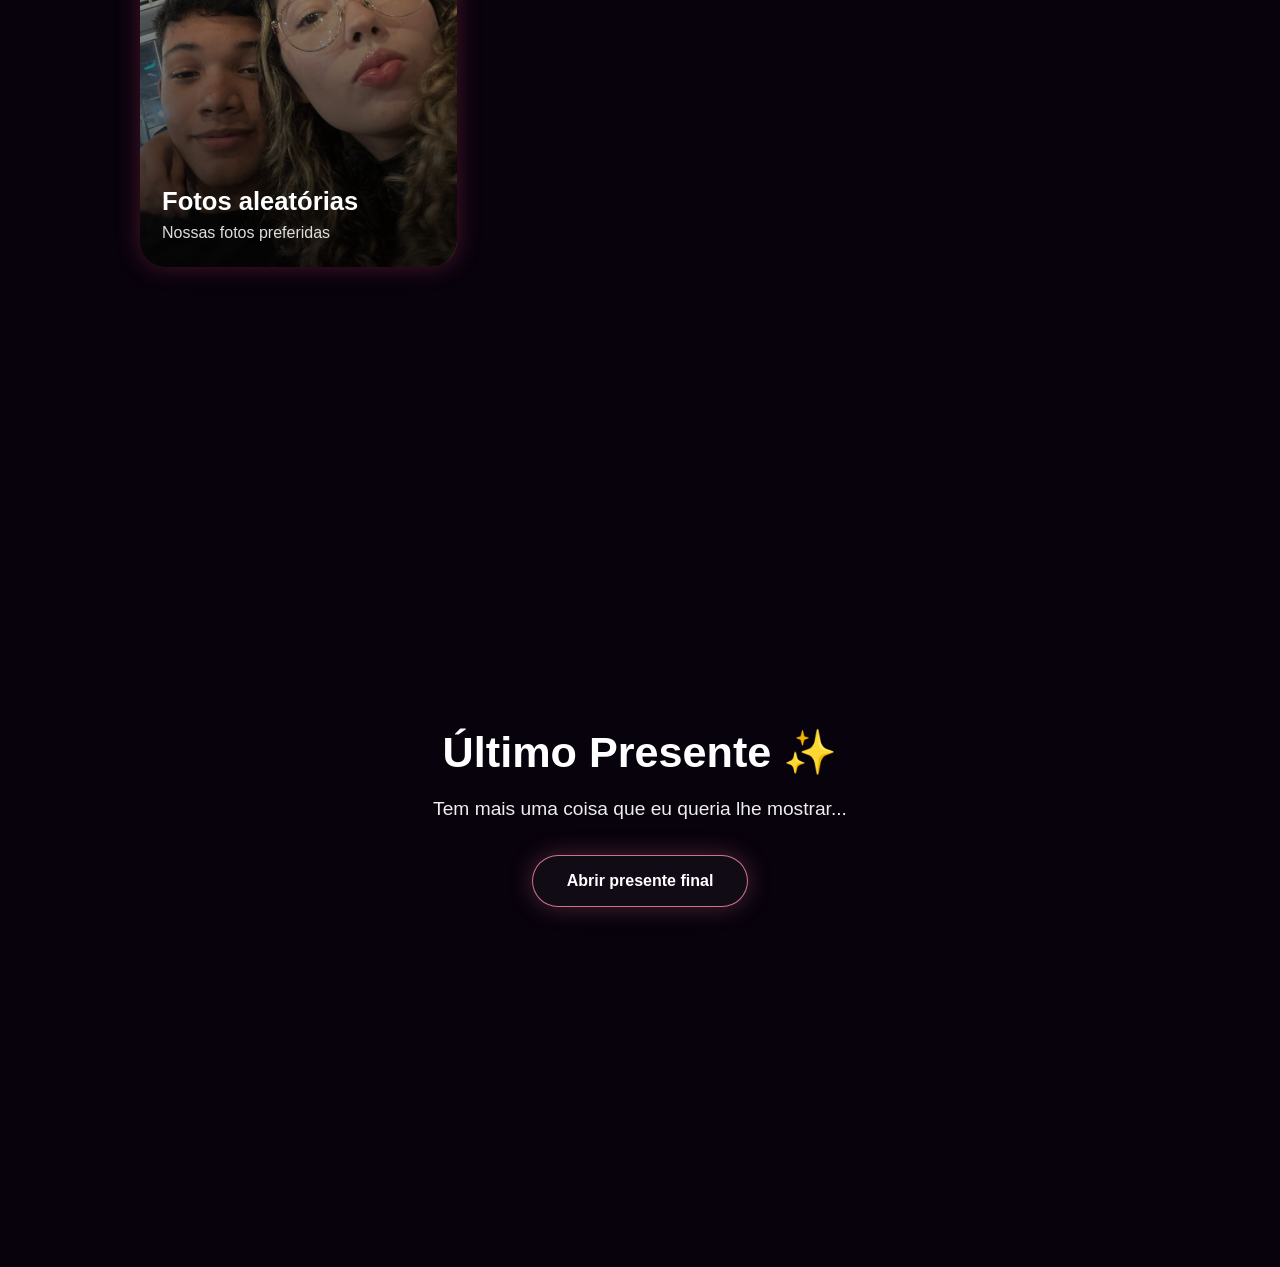
==== commit 31ebe7cc: "Merge branch 'presente-darla' of https://github.com/Davi-gr/Site-de-Dia-dos-Namorados into presente-" ====
--- a/index.html
+++ b/index.html
@@ -242,7 +242,7 @@
    </div>
 
     <div class="momento-card" onclick="abrirMomento('viagens')">
-      <img src="imagens/Viagens/foto2.jpg" alt="Viagens">
+      <img src="imagens/Viagens/foto2.JPG" alt="Viagens">
       <div>
         <h3>Viagens</h3>
         <p>Nossas viagens</p>
@@ -358,4 +358,4 @@
   <script src="script.js"></script>
 
 </body>
-</html>+</html>
